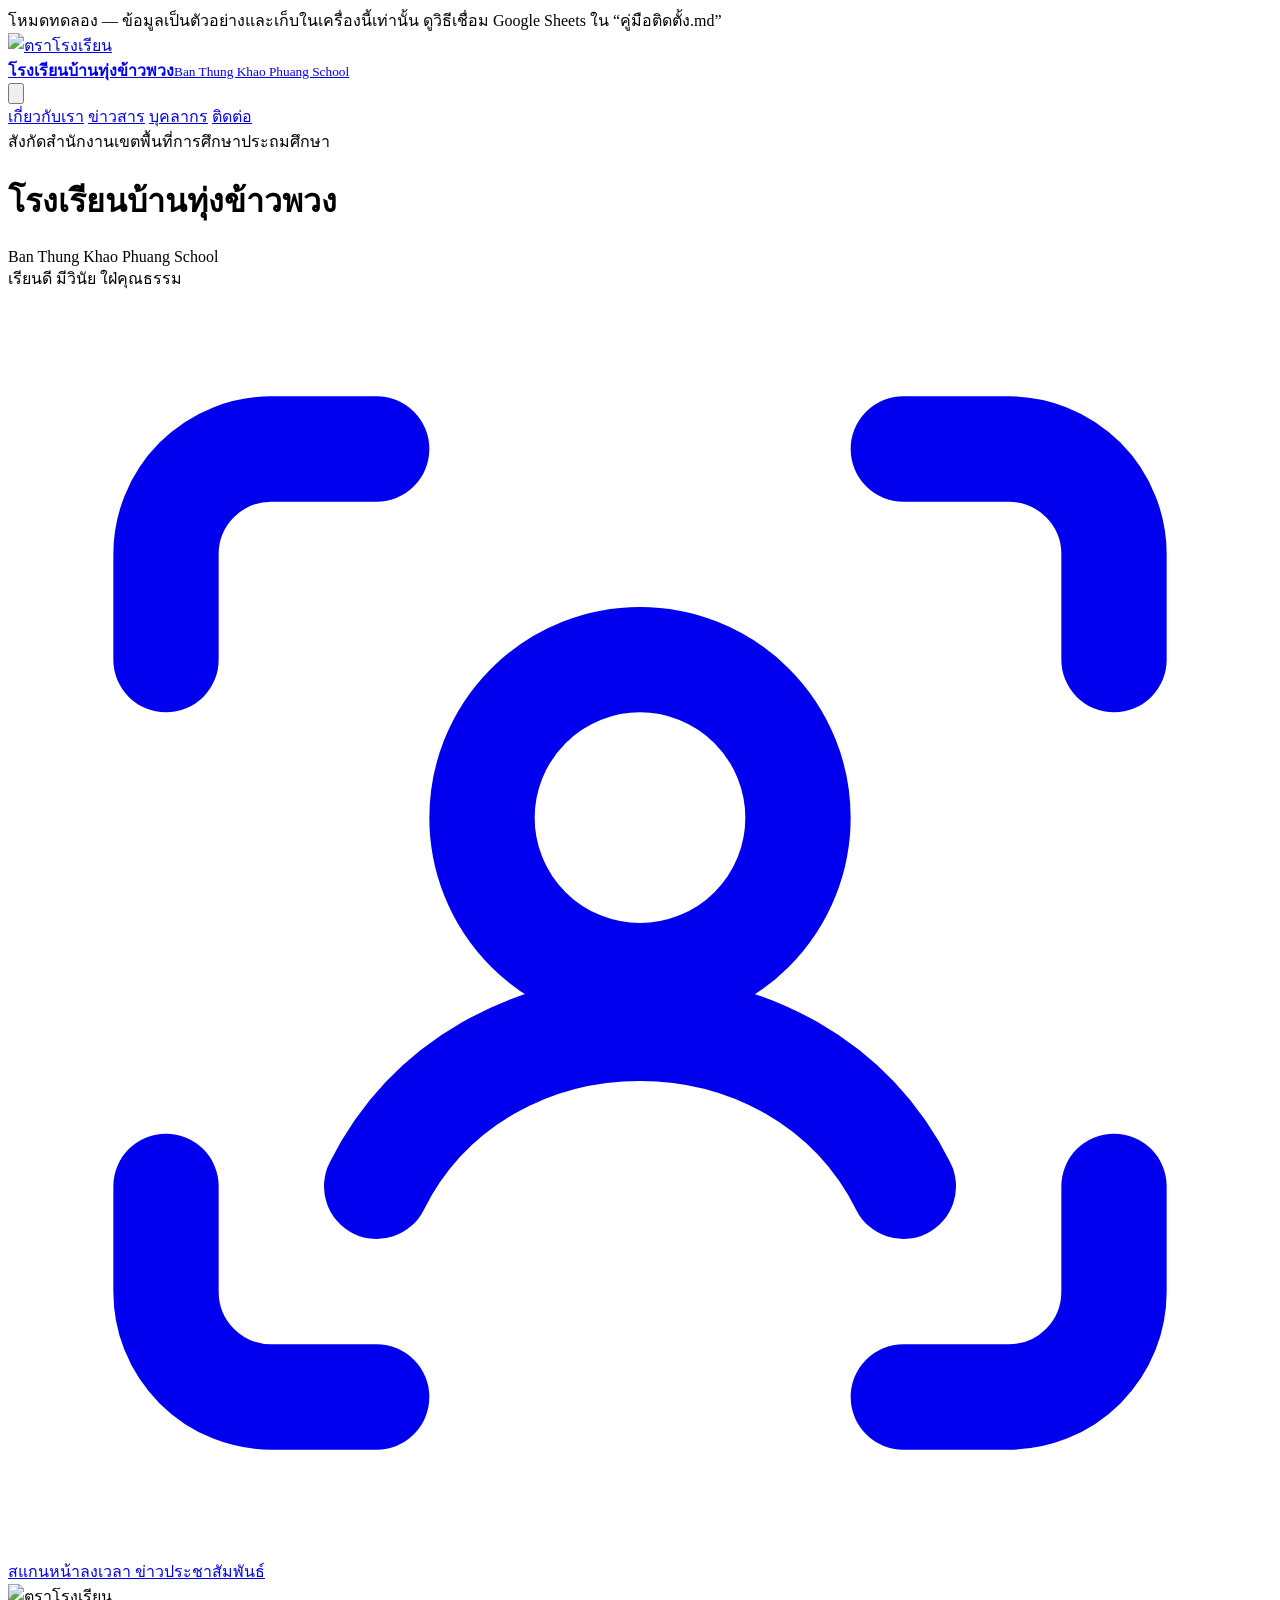
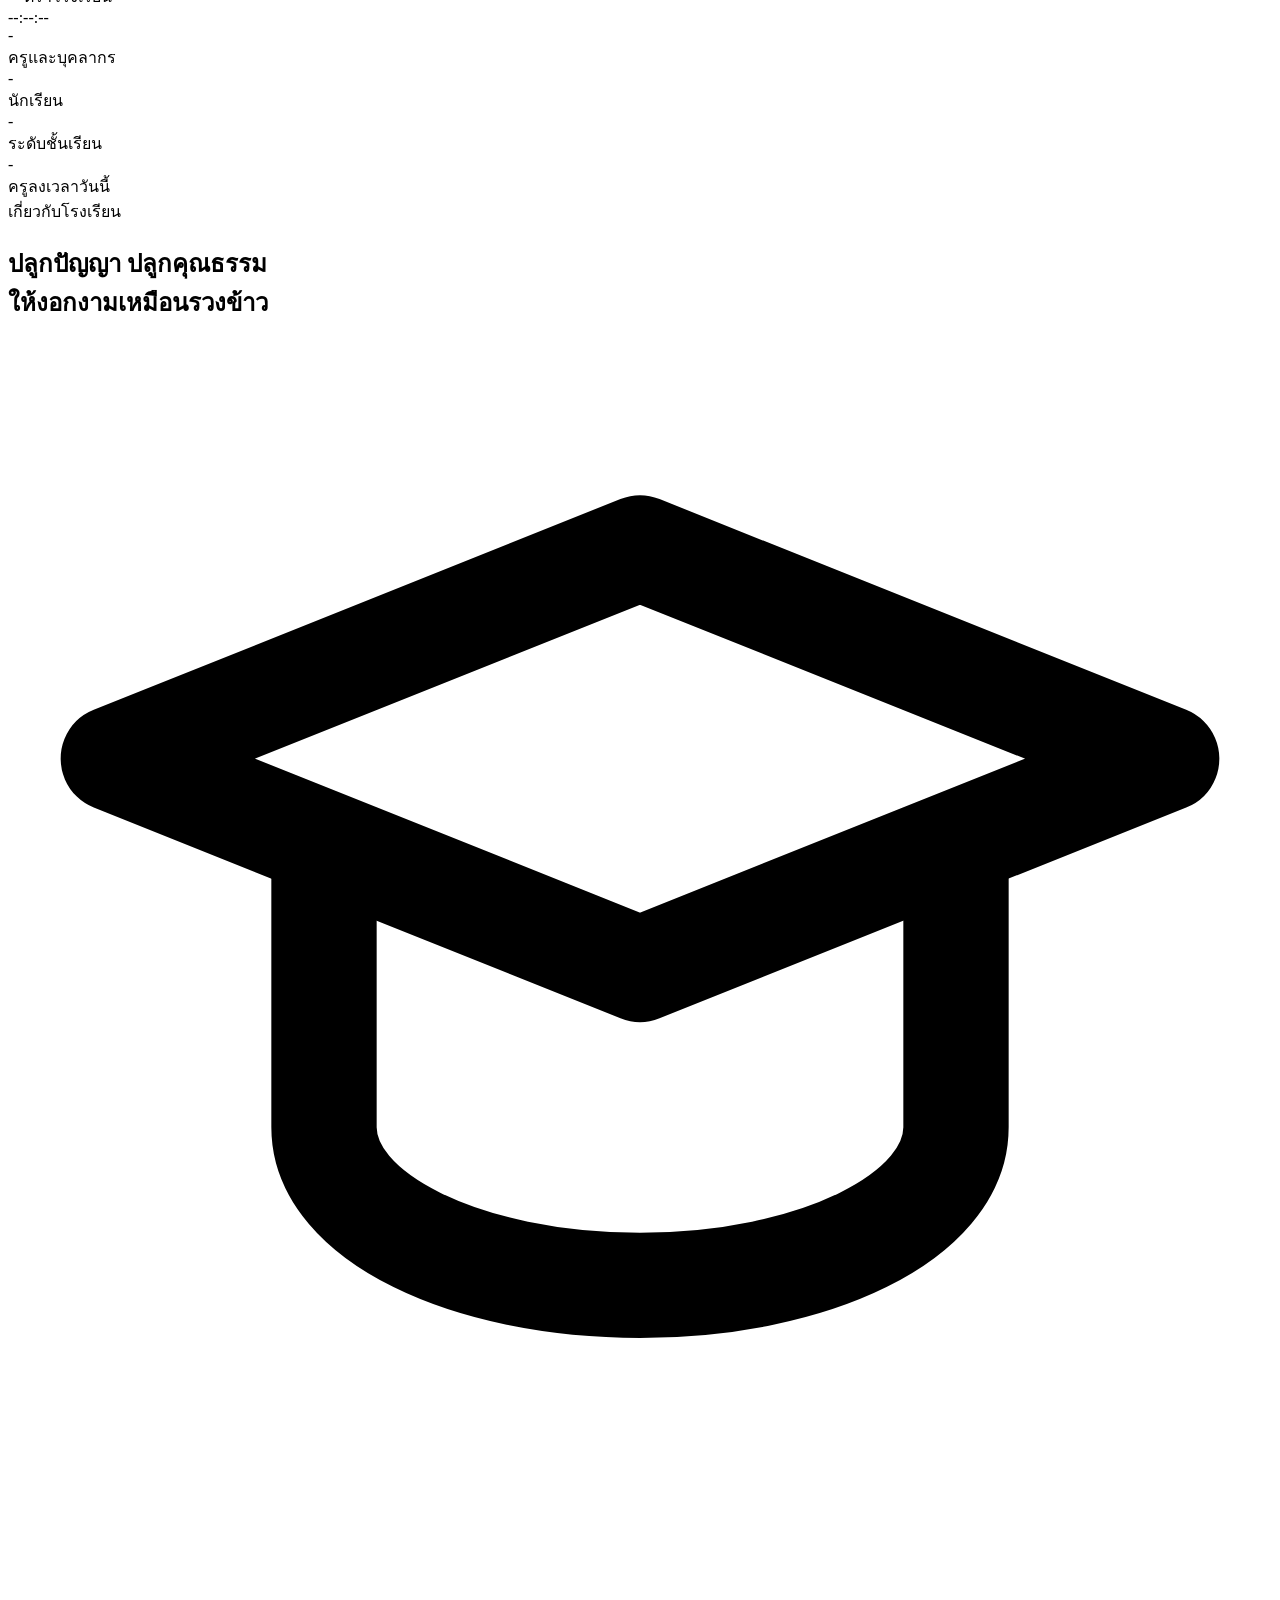
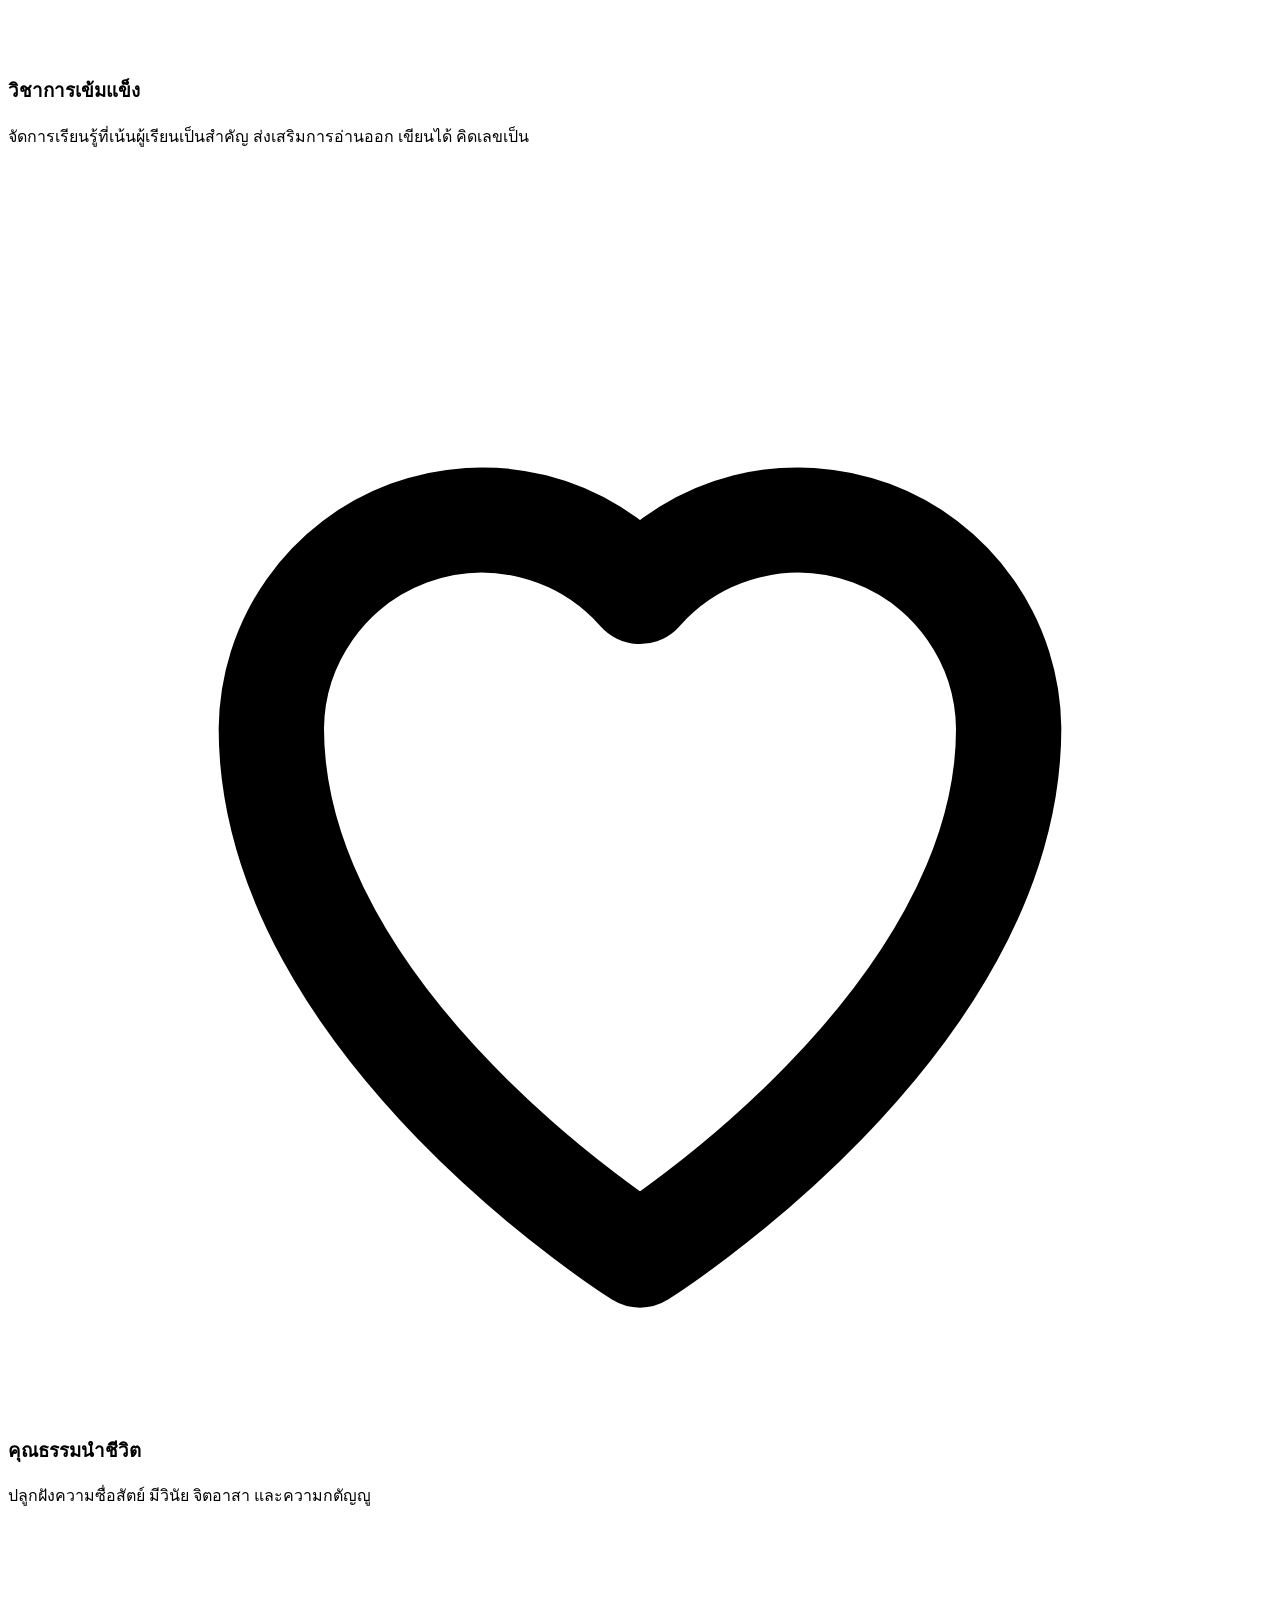
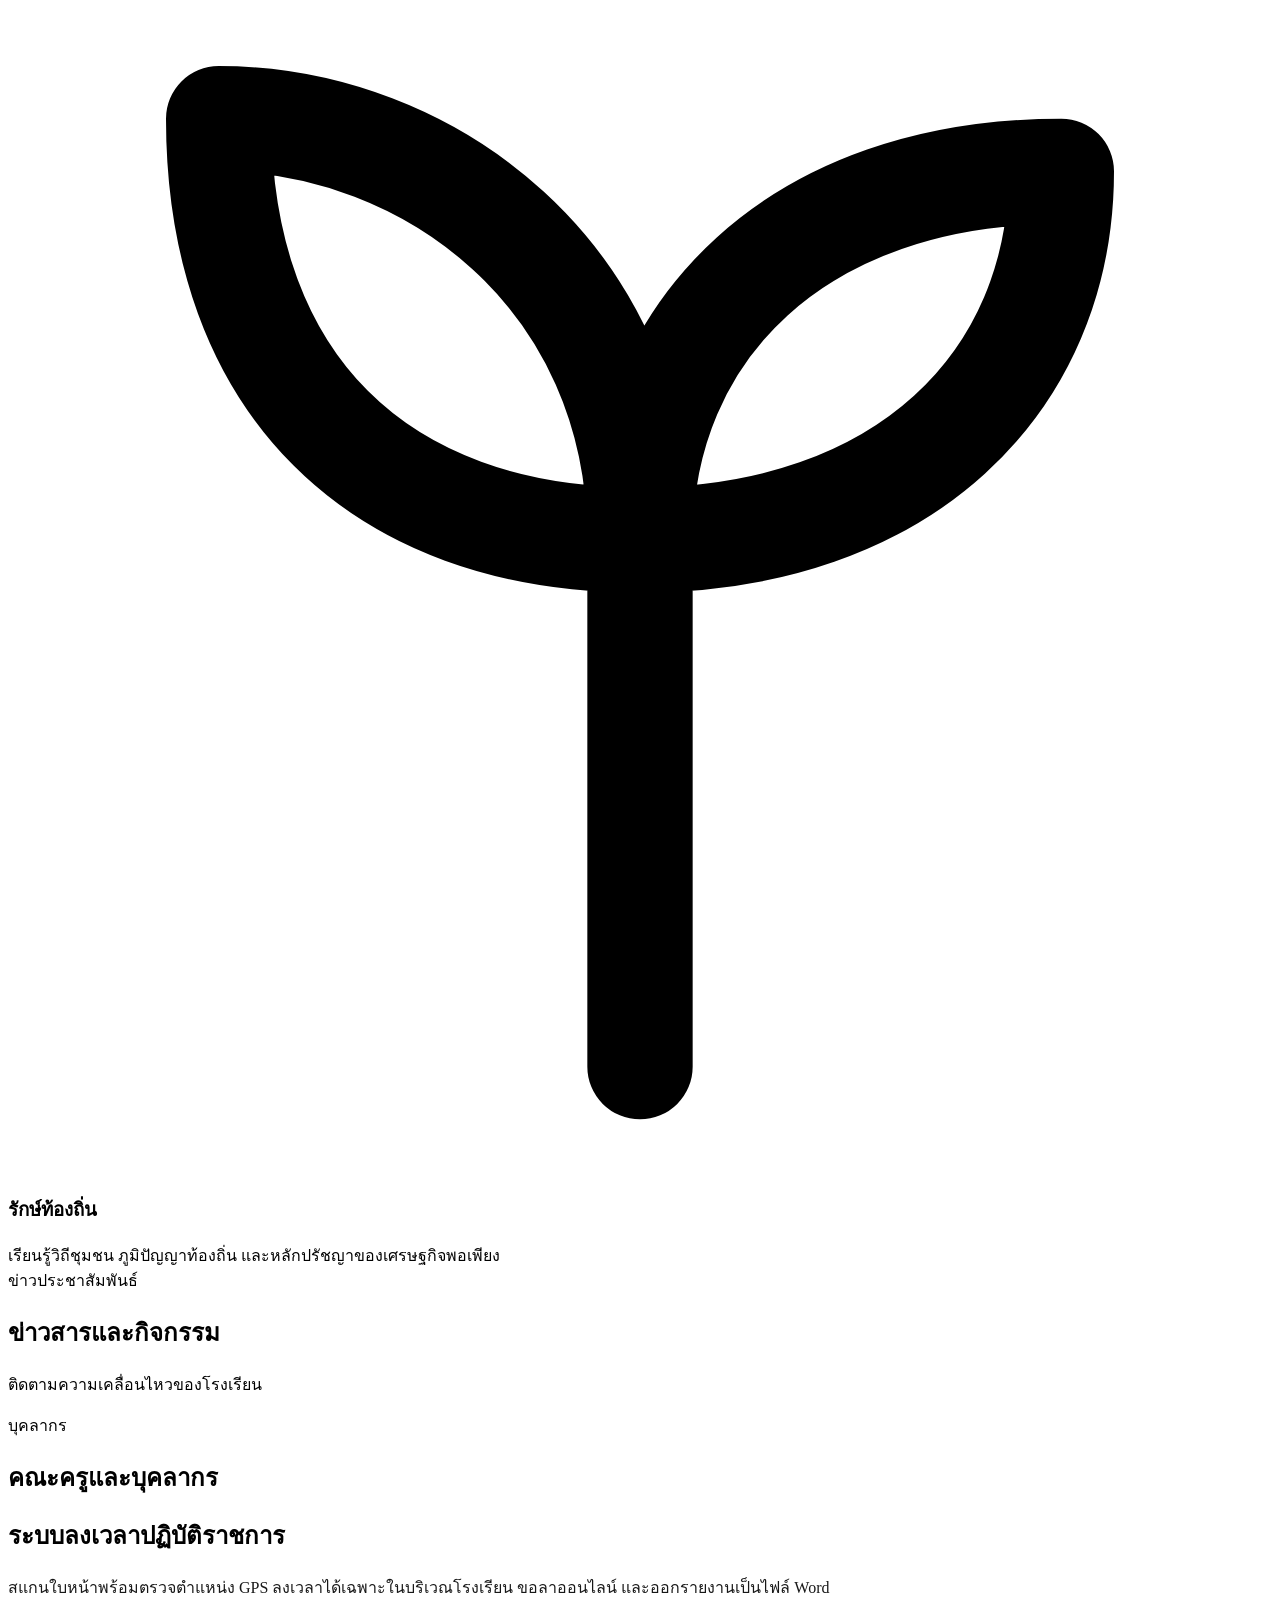
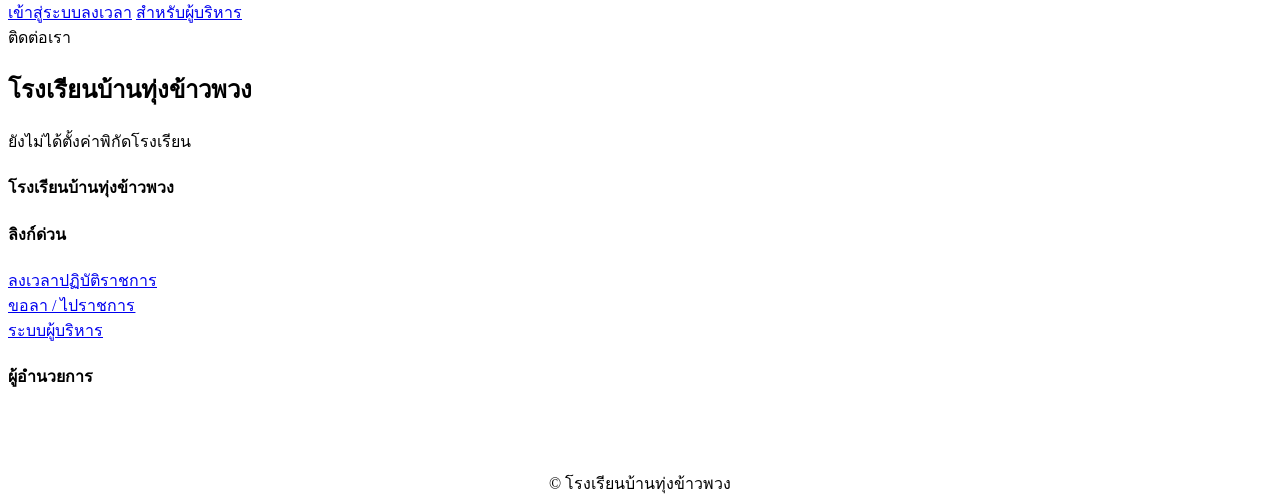
==== index.html @ 7a5e708c "เพิ่มหน้าเว็บโรงเรียน หน้าลงเวลา และหน้าผู้บริหาร" ====
<!doctype html>
<html lang="th">
<head>
<meta charset="utf-8">
<meta name="viewport" content="width=device-width, initial-scale=1">
<title>โรงเรียนบ้านทุ่งข้าวพวง</title>
<meta name="description" content="เว็บไซต์โรงเรียนบ้านทุ่งข้าวพวง ข่าวสาร กิจกรรม บุคลากร และระบบลงเวลาปฏิบัติราชการของครู">
<meta name="theme-color" content="#4c1f7e">
<link rel="preconnect" href="https://fonts.googleapis.com">
<link rel="preconnect" href="https://fonts.gstatic.com" crossorigin>
<link href="https://fonts.googleapis.com/css2?family=Prompt:wght@400;500;600;700&family=Sarabun:wght@400;600&display=swap" rel="stylesheet">
<link rel="stylesheet" href="assets/style.css">
<link rel="icon" id="favicon">
</head>
<body>
<div id="demoBar" class="demo-bar hidden">โหมดทดลอง — ข้อมูลเป็นตัวอย่างและเก็บในเครื่องนี้เท่านั้น ดูวิธีเชื่อม Google Sheets ใน “คู่มือติดตั้ง.md”</div>

<nav class="nav">
  <div class="container nav-in">
    <a class="brand" href="#top"><img id="navLogo" alt="ตราโรงเรียน"><div><b data-s="schoolName">โรงเรียนบ้านทุ่งข้าวพวง</b><small data-s="schoolNameEn">Ban Thung Khao Phuang School</small></div></a>
    <button class="nav-toggle" aria-label="เมนู" onclick="document.querySelector('.nav-links').classList.toggle('open')">
      <svg class="icon" viewBox="0 0 24 24" fill="none" stroke="currentColor" stroke-width="2" stroke-linecap="round"><path d="M4 7h16M4 12h16M4 17h16"/></svg>
    </button>
    <div class="nav-links" onclick="if(event.target.tagName==='A')this.classList.remove('open')">
      <a href="#about">เกี่ยวกับเรา</a>
      <a href="#news">ข่าวสาร</a>
      <a href="#staff">บุคลากร</a>
      <a href="#contact">ติดต่อ</a>
      <a class="btn btn-primary btn-sm" href="checkin.html" style="color:#fff">ลงเวลาครู</a>
    </div>
  </div>
</nav>

<header class="hero" id="top">
  <div class="hero-bg" id="heroBg"></div>
  <div class="container hero-in">
    <div>
      <div class="en" data-s="affiliation">สังกัดสำนักงานเขตพื้นที่การศึกษาประถมศึกษา</div>
      <h1>โรงเรียน<span id="heroName">บ้านทุ่งข้าวพวง</span></h1>
      <div class="en" data-s="schoolNameEn">Ban Thung Khao Phuang School</div>
      <div class="motto" data-s="motto">เรียนดี มีวินัย ใฝ่คุณธรรม</div>
      <div class="row" style="justify-content:inherit">
        <a class="btn btn-gold btn-lg" href="checkin.html">
          <svg class="icon" viewBox="0 0 24 24" fill="none" stroke="currentColor" stroke-width="2" stroke-linecap="round" stroke-linejoin="round"><path d="M3 7V5a2 2 0 0 1 2-2h2M17 3h2a2 2 0 0 1 2 2v2M21 17v2a2 2 0 0 1-2 2h-2M7 21H5a2 2 0 0 1-2-2v-2"/><circle cx="12" cy="10" r="3"/><path d="M7 17c1-2 3-3 5-3s4 1 5 3"/></svg>
          สแกนหน้าลงเวลา
        </a>
        <a class="btn btn-ghost btn-lg" href="#news">ข่าวประชาสัมพันธ์</a>
      </div>
    </div>
    <div class="hero-card">
      <div class="hero-logo"><img id="heroLogo" alt="ตราโรงเรียน"></div>
      <div class="clock"><div class="t" id="clock">--:--:--</div><div class="d" id="clockDate"></div></div>
    </div>
  </div>
</header>

<div class="container stats">
  <div class="grid g4">
    <div class="stat"><div class="n" id="stTeachers">-</div><div class="l">ครูและบุคลากร</div></div>
    <div class="stat"><div class="n" id="stStudents">-</div><div class="l">นักเรียน</div></div>
    <div class="stat"><div class="n" id="stClasses">-</div><div class="l">ระดับชั้นเรียน</div></div>
    <div class="stat"><div class="n" id="stToday">-</div><div class="l">ครูลงเวลาวันนี้</div></div>
  </div>
</div>

<section id="about">
  <div class="container grid g2" style="align-items:center;gap:48px">
    <div>
      <span class="eyebrow">เกี่ยวกับโรงเรียน</span>
      <h2>ปลูกปัญญา ปลูกคุณธรรม<br>ให้งอกงามเหมือนรวงข้าว</h2>
      <p class="muted" data-s="about"></p>
      <div class="card" style="background:linear-gradient(135deg,var(--purple-700),var(--purple-500));color:#fff;border:0;margin-top:20px">
        <h3 style="color:var(--gold-400)">วิสัยทัศน์</h3>
        <p style="margin:0" data-s="vision"></p>
      </div>
    </div>
    <div class="grid" style="gap:16px">
      <div class="card feature"><div class="ic"><svg class="icon" viewBox="0 0 24 24" fill="none" stroke="currentColor" stroke-width="2" stroke-linecap="round" stroke-linejoin="round"><path d="M2 7l10-4 10 4-10 4z"/><path d="M6 9v5c0 1.7 2.7 3 6 3s6-1.3 6-3V9"/></svg></div><div><h3>วิชาการเข้มแข็ง</h3><p class="muted" style="margin:0">จัดการเรียนรู้ที่เน้นผู้เรียนเป็นสำคัญ ส่งเสริมการอ่านออก เขียนได้ คิดเลขเป็น</p></div></div>
      <div class="card feature"><div class="ic"><svg class="icon" viewBox="0 0 24 24" fill="none" stroke="currentColor" stroke-width="2" stroke-linecap="round" stroke-linejoin="round"><path d="M12 21s-7-4.4-7-10a4 4 0 0 1 7-2.6A4 4 0 0 1 19 11c0 5.6-7 10-7 10z"/></svg></div><div><h3>คุณธรรมนำชีวิต</h3><p class="muted" style="margin:0">ปลูกฝังความซื่อสัตย์ มีวินัย จิตอาสา และความกตัญญู</p></div></div>
      <div class="card feature"><div class="ic"><svg class="icon" viewBox="0 0 24 24" fill="none" stroke="currentColor" stroke-width="2" stroke-linecap="round" stroke-linejoin="round"><path d="M12 22V12M12 12C12 7 8 4 4 4c0 5 3 8 8 8zM12 12c0-4 3-7 8-7 0 4-3 7-8 7z"/></svg></div><div><h3>รักษ์ท้องถิ่น</h3><p class="muted" style="margin:0">เรียนรู้วิถีชุมชน ภูมิปัญญาท้องถิ่น และหลักปรัชญาของเศรษฐกิจพอเพียง</p></div></div>
    </div>
  </div>
</section>

<section id="news" style="background:#fff;border-radius:var(--r-lg)">
  <div class="container">
    <div class="sec-head"><span class="eyebrow">ข่าวประชาสัมพันธ์</span><h2>ข่าวสารและกิจกรรม</h2><p class="muted">ติดตามความเคลื่อนไหวของโรงเรียน</p></div>
    <div class="grid g3" id="newsList"><div class="empty"><span class="spinner"></span></div></div>
  </div>
</section>

<section id="staff">
  <div class="container">
    <div class="sec-head"><span class="eyebrow">บุคลากร</span><h2>คณะครูและบุคลากร</h2></div>
    <div class="grid g4" id="staffList"><div class="empty"><span class="spinner"></span></div></div>
  </div>
</section>

<section>
  <div class="container">
    <div class="cta">
      <div style="flex:1;min-width:240px">
        <h2>ระบบลงเวลาปฏิบัติราชการ</h2>
        <p style="margin:0;opacity:.9">สแกนใบหน้าพร้อมตรวจตำแหน่ง GPS ลงเวลาได้เฉพาะในบริเวณโรงเรียน ขอลาออนไลน์ และออกรายงานเป็นไฟล์ Word</p>
      </div>
      <a class="btn btn-gold btn-lg" href="checkin.html">เข้าสู่ระบบลงเวลา</a>
      <a class="btn btn-ghost btn-lg" href="admin.html">สำหรับผู้บริหาร</a>
    </div>
  </div>
</section>

<section id="contact">
  <div class="container grid g2" style="gap:32px">
    <div>
      <span class="eyebrow">ติดต่อเรา</span>
      <h2 data-s="schoolName">โรงเรียนบ้านทุ่งข้าวพวง</h2>
      <p class="muted" data-s="address"></p>
      <div class="grid" style="gap:10px;margin-top:16px" id="contactList"></div>
    </div>
    <div id="mapBox"><div class="card empty">ยังไม่ได้ตั้งค่าพิกัดโรงเรียน</div></div>
  </div>
</section>

<footer>
  <div class="container grid g3">
    <div><h4 data-s="schoolName">โรงเรียนบ้านทุ่งข้าวพวง</h4><p class="small" data-s="address"></p></div>
    <div><h4>ลิงก์ด่วน</h4><p class="small"><a href="checkin.html">ลงเวลาปฏิบัติราชการ</a><br><a href="checkin.html#leave">ขอลา / ไปราชการ</a><br><a href="admin.html">ระบบผู้บริหาร</a></p></div>
    <div><h4>ผู้อำนวยการ</h4><p class="small"><span data-s="directorName"></span><br><span data-s="directorTitle"></span></p></div>
  </div>
  <div class="container small" style="border-top:1px solid rgba(255,255,255,.12);margin-top:24px;padding-top:18px;text-align:center">© <span id="year"></span> <span data-s="schoolName">โรงเรียนบ้านทุ่งข้าวพวง</span></div>
</footer>

<div id="newsModal" class="modal-bg hidden" onclick="if(event.target===this)this.classList.add('hidden')"><div class="modal" id="newsModalBody"></div></div>

<script src="assets/config.js"></script>
<script src="assets/core.js"></script>
<script src="assets/api.js"></script>
<script>
(function () {
  if (U.DEMO) document.getElementById('demoBar').classList.remove('hidden');
  document.getElementById('year').textContent = new Date().getFullYear() + 543;

  function tick() {
    var n = new Date();
    document.getElementById('clock').textContent = n.toLocaleTimeString('th-TH', { hour12: false });
    document.getElementById('clockDate').textContent = n.toLocaleDateString('th-TH', { weekday: 'long', day: 'numeric', month: 'long', year: 'numeric' });
  }
  tick(); setInterval(tick, 1000);

  var NEWS = [];
  API.call('getPublic').then(function (d) {
    var s = d.settings, logo = s.logoUrl || U.defaultLogo;
    document.querySelectorAll('[data-s]').forEach(function (el) { var v = s[el.dataset.s]; if (v) el.textContent = v; });
    document.getElementById('heroName').textContent = s.schoolName.replace(/^โรงเรียน/, '');
    ['navLogo', 'heroLogo'].forEach(function (id) { document.getElementById(id).src = logo; });
    document.getElementById('favicon').href = logo;
    if (s.heroImage) document.getElementById('heroBg').style.backgroundImage = 'url("' + s.heroImage + '")';
    document.getElementById('stTeachers').textContent = d.staff.length;
    document.getElementById('stStudents').textContent = s.studentsCount || '-';
    document.getElementById('stClasses').textContent = s.classesCount || '-';

    NEWS = d.news;
    document.getElementById('newsList').innerHTML = d.news.length ? d.news.slice(0, 9).map(function (n, i) {
      return '<article class="card news-card" data-i="' + i + '"><div class="news-img">' +
        (n.image ? '<img loading="lazy" src="' + U.esc(n.image) + '" alt="">' : '<svg width="56" height="56" viewBox="0 0 24 24" fill="none" stroke="currentColor" stroke-width="1.5"><path d="M4 4h12v16H6a2 2 0 0 1-2-2zM16 8h4v10a2 2 0 0 1-2 2M8 8h4M8 12h4M8 16h4"/></svg>') +
        '</div><div class="news-body"><span class="badge">' + (String(n.pinned) === 'true' ? 'ปักหมุด · ' : '') + U.thaiDate(n.date, true) + '</span><h3>' + U.esc(n.title) + '</h3><p>' + U.esc(n.body) + '</p></div></article>';
    }).join('') : '<div class="empty card">ยังไม่มีข่าวประชาสัมพันธ์</div>';

    document.getElementById('staffList').innerHTML = d.staff.length ? d.staff.map(function (t) {
      var av = t.photo ? '<img class="avatar" src="' + U.esc(t.photo) + '" alt="">' : '<div class="avatar">' + U.esc(t.name.replace(/^(นาย|นางสาว|นาง|ว่าที่.*?\s)/, '').charAt(0)) + '</div>';
      return '<div class="card staff">' + av + '<b>' + U.esc(t.name) + '</b><span class="muted small">' + U.esc(t.position) + '</span></div>';
    }).join('') : '<div class="empty card">ยังไม่มีข้อมูลบุคลากร</div>';

    var contacts = [];
    if (s.phone) contacts.push(['โทรศัพท์', '<a href="tel:' + U.esc(s.phone) + '">' + U.esc(s.phone) + '</a>']);
    if (s.email) contacts.push(['อีเมล', '<a href="mailto:' + U.esc(s.email) + '">' + U.esc(s.email) + '</a>']);
    if (s.facebook) contacts.push(['Facebook', '<a target="_blank" rel="noopener" href="' + U.esc(s.facebook) + '">เพจโรงเรียน</a>']);
    document.getElementById('contactList').innerHTML = contacts.map(function (c) { return '<div class="card" style="padding:14px 18px"><span class="muted small">' + c[0] + '</span><br>' + c[1] + '</div>'; }).join('');
    if (s.lat && s.lng) document.getElementById('mapBox').innerHTML = '<iframe class="map" loading="lazy" title="แผนที่โรงเรียน" src="https://maps.google.com/maps?q=' + encodeURIComponent(s.lat + ',' + s.lng) + '&z=16&output=embed"></iframe>';
  }).catch(function (e) { U.toast(e.message, 'bad'); });

  API.call('todayBoard').then(function (b) { document.getElementById('stToday').textContent = b.rows.filter(function (r) { return r.timeIn; }).length + '/' + b.total; }).catch(function () {});

  document.getElementById('newsList').addEventListener('click', function (e) {
    var card = e.target.closest('.news-card'); if (!card) return;
    var n = NEWS[card.dataset.i];
    document.getElementById('newsModalBody').innerHTML = (n.image ? '<img src="' + U.esc(n.image) + '" style="border-radius:16px;margin-bottom:16px" alt="">' : '') +
      '<span class="badge">' + U.thaiDate(n.date) + '</span><h2 style="margin-top:10px">' + U.esc(n.title) + '</h2><p style="white-space:pre-line">' + U.esc(n.body) + '</p>' +
      '<button class="btn" onclick="document.getElementById(\'newsModal\').classList.add(\'hidden\')">ปิด</button>';
    document.getElementById('newsModal').classList.remove('hidden');
  });
})();
</script>
</body>
</html>
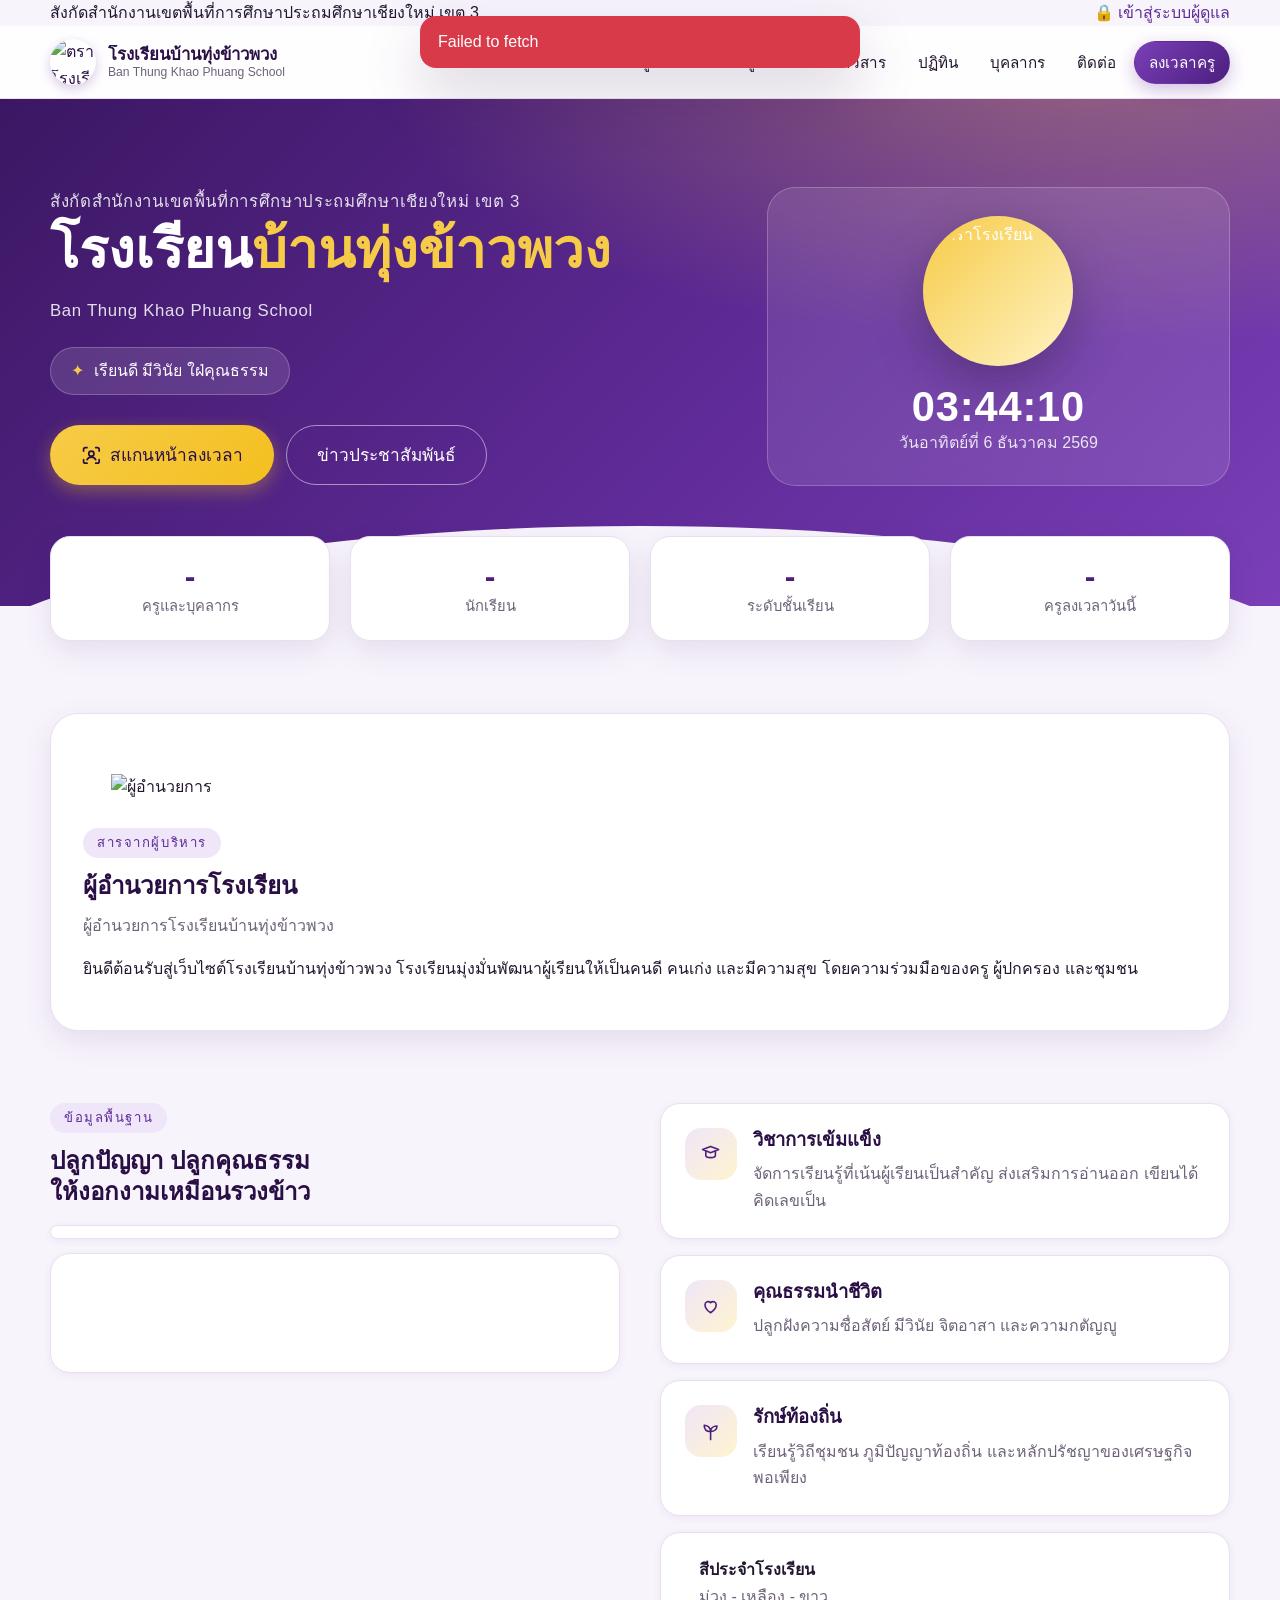
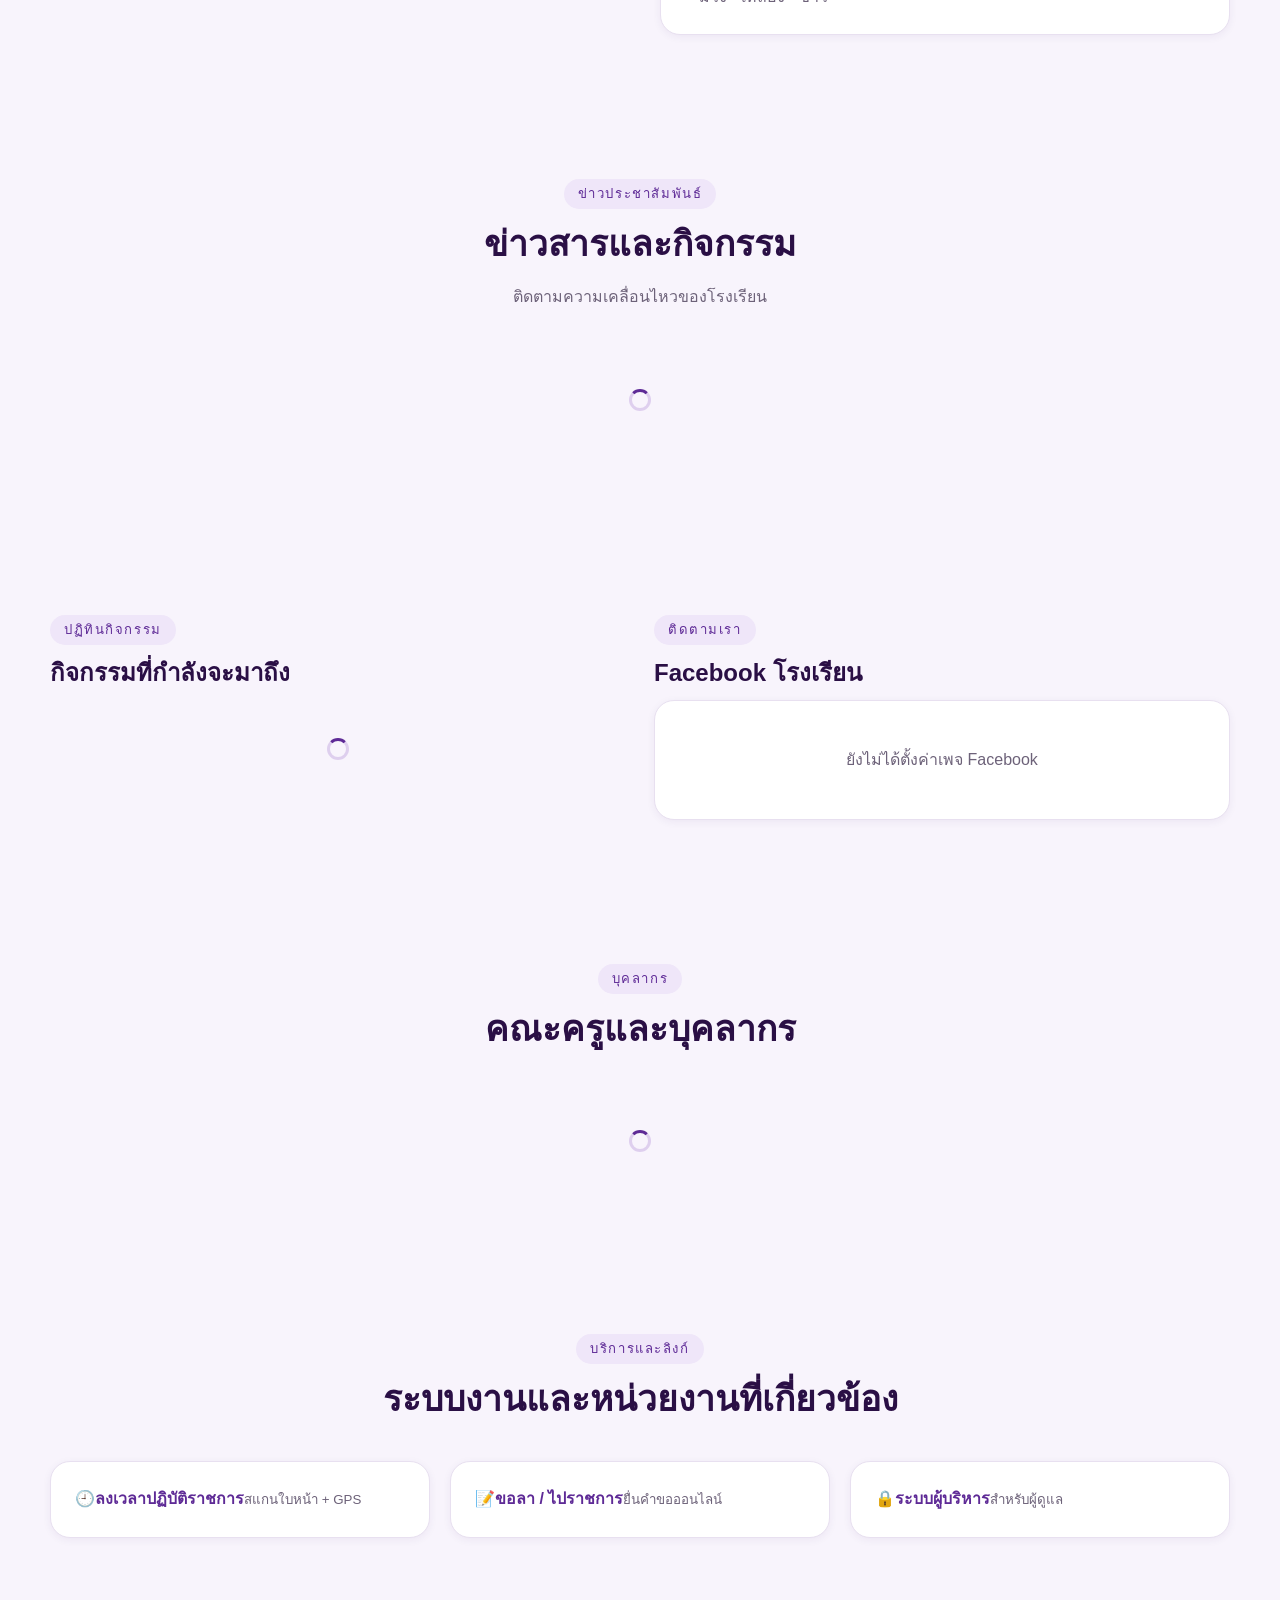
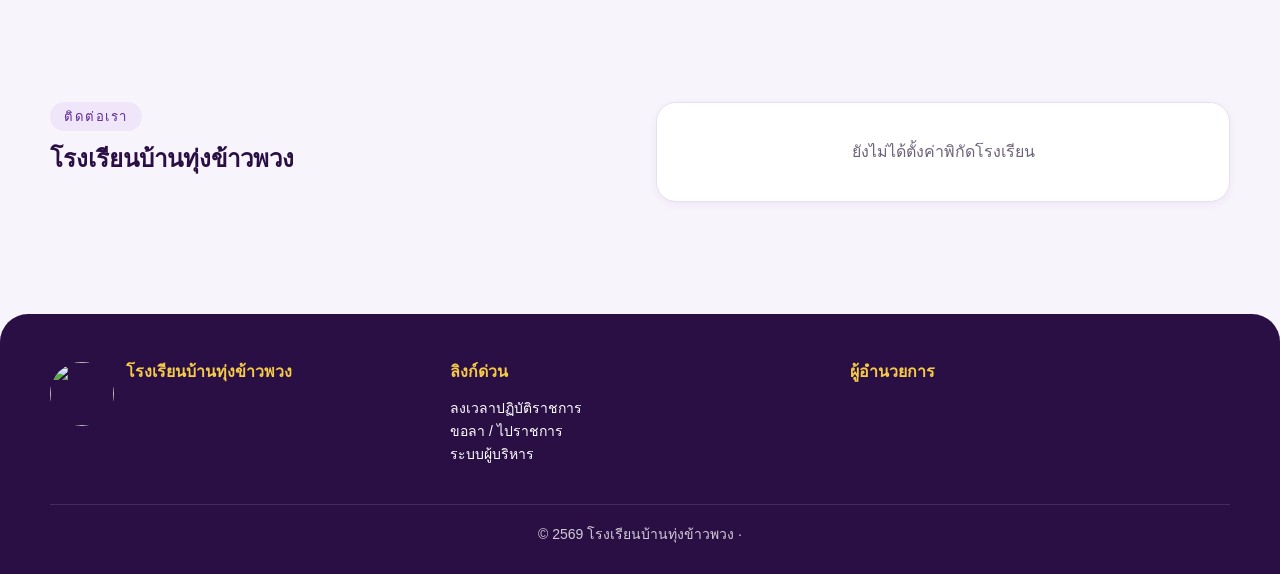
==== commit 62e316c0: "ปรับหน้าเว็บแบบเว็บโรงเรียน เพิ่มผู้บริหาร ปฏิทิน ลิงก์ และหน้าแก้ไขเนื้อหา" ====
--- a/index.html
+++ b/index.html
@@ -4,42 +4,60 @@
 <meta charset="utf-8">
 <meta name="viewport" content="width=device-width, initial-scale=1">
 <title>โรงเรียนบ้านทุ่งข้าวพวง</title>
-<meta name="description" content="เว็บไซต์โรงเรียนบ้านทุ่งข้าวพวง ข่าวสาร กิจกรรม บุคลากร และระบบลงเวลาปฏิบัติราชการของครู">
+<meta name="description" content="เว็บไซต์โรงเรียนบ้านทุ่งข้าวพวง อำเภอเชียงดาว จังหวัดเชียงใหม่ สังกัด สพป.เชียงใหม่ เขต 3 ข่าวสาร กิจกรรม บุคลากร และระบบลงเวลาปฏิบัติราชการ">
 <meta name="theme-color" content="#4c1f7e">
+<meta property="og:title" content="โรงเรียนบ้านทุ่งข้าวพวง">
+<meta property="og:image" content="assets/logo.png">
 <link rel="preconnect" href="https://fonts.googleapis.com">
 <link rel="preconnect" href="https://fonts.gstatic.com" crossorigin>
 <link href="https://fonts.googleapis.com/css2?family=Prompt:wght@400;500;600;700&family=Sarabun:wght@400;600&display=swap" rel="stylesheet">
 <link rel="stylesheet" href="assets/style.css">
-<link rel="icon" id="favicon">
+<link rel="icon" id="favicon" href="assets/logo-192.png">
+<link rel="apple-touch-icon" href="assets/logo-192.png">
 </head>
 <body>
-<div id="demoBar" class="demo-bar hidden">โหมดทดลอง — ข้อมูลเป็นตัวอย่างและเก็บในเครื่องนี้เท่านั้น ดูวิธีเชื่อม Google Sheets ใน “คู่มือติดตั้ง.md”</div>
+<div id="demoBar" class="demo-bar hidden">โหมดทดลอง — ข้อมูลเป็นตัวอย่างและเก็บในเครื่องนี้เท่านั้น</div>
+
+<div class="topbar">
+  <div class="container row">
+    <span data-s="affiliation">สังกัดสำนักงานเขตพื้นที่การศึกษาประถมศึกษาเชียงใหม่ เขต 3</span>
+    <span class="spacer"></span>
+    <span id="topPhone" class="hidden"></span>
+    <a id="topFb" class="hidden" target="_blank" rel="noopener">Facebook</a>
+    <a href="admin.html">🔒 เข้าสู่ระบบผู้ดูแล</a>
+  </div>
+</div>
 
 <nav class="nav">
   <div class="container nav-in">
-    <a class="brand" href="#top"><img id="navLogo" alt="ตราโรงเรียน"><div><b data-s="schoolName">โรงเรียนบ้านทุ่งข้าวพวง</b><small data-s="schoolNameEn">Ban Thung Khao Phuang School</small></div></a>
+    <a class="brand" href="#top"><img id="navLogo" src="assets/logo-192.png" alt="ตราโรงเรียน"><div><b data-s="schoolName">โรงเรียนบ้านทุ่งข้าวพวง</b><small data-s="schoolNameEn">Ban Thung Khao Phuang School</small></div></a>
     <button class="nav-toggle" aria-label="เมนู" onclick="document.querySelector('.nav-links').classList.toggle('open')">
       <svg class="icon" viewBox="0 0 24 24" fill="none" stroke="currentColor" stroke-width="2" stroke-linecap="round"><path d="M4 7h16M4 12h16M4 17h16"/></svg>
     </button>
     <div class="nav-links" onclick="if(event.target.tagName==='A')this.classList.remove('open')">
-      <a href="#about">เกี่ยวกับเรา</a>
+      <a href="#about">ข้อมูลโรงเรียน</a>
+      <a href="#director">ผู้บริหาร</a>
       <a href="#news">ข่าวสาร</a>
+      <a href="#calendar">ปฏิทิน</a>
       <a href="#staff">บุคลากร</a>
+      <a id="navOit" target="_blank" rel="noopener" class="hidden">ITA / OIT</a>
       <a href="#contact">ติดต่อ</a>
       <a class="btn btn-primary btn-sm" href="checkin.html" style="color:#fff">ลงเวลาครู</a>
     </div>
   </div>
 </nav>
+
+<div class="ticker hidden" id="ticker"><div class="container row" style="flex-wrap:nowrap"><b>📢 ประกาศ</b><div class="ticker-track"><span id="tickerText"></span></div></div></div>
 
 <header class="hero" id="top">
   <div class="hero-bg" id="heroBg"></div>
   <div class="container hero-in">
     <div>
-      <div class="en" data-s="affiliation">สังกัดสำนักงานเขตพื้นที่การศึกษาประถมศึกษา</div>
+      <div class="en" data-s="affiliation">สังกัดสำนักงานเขตพื้นที่การศึกษาประถมศึกษาเชียงใหม่ เขต 3</div>
       <h1>โรงเรียน<span id="heroName">บ้านทุ่งข้าวพวง</span></h1>
       <div class="en" data-s="schoolNameEn">Ban Thung Khao Phuang School</div>
       <div class="motto" data-s="motto">เรียนดี มีวินัย ใฝ่คุณธรรม</div>
-      <div class="row" style="justify-content:inherit">
+      <div class="row">
         <a class="btn btn-gold btn-lg" href="checkin.html">
           <svg class="icon" viewBox="0 0 24 24" fill="none" stroke="currentColor" stroke-width="2" stroke-linecap="round" stroke-linejoin="round"><path d="M3 7V5a2 2 0 0 1 2-2h2M17 3h2a2 2 0 0 1 2 2v2M21 17v2a2 2 0 0 1-2 2h-2M7 21H5a2 2 0 0 1-2-2v-2"/><circle cx="12" cy="10" r="3"/><path d="M7 17c1-2 3-3 5-3s4 1 5 3"/></svg>
           สแกนหน้าลงเวลา
@@ -48,7 +66,7 @@
       </div>
     </div>
     <div class="hero-card">
-      <div class="hero-logo"><img id="heroLogo" alt="ตราโรงเรียน"></div>
+      <div class="hero-logo"><img id="heroLogo" src="assets/logo.png" alt="ตราโรงเรียน"></div>
       <div class="clock"><div class="t" id="clock">--:--:--</div><div class="d" id="clockDate"></div></div>
     </div>
   </div>
@@ -63,53 +81,90 @@
   </div>
 </div>
 
-<section id="about">
-  <div class="container grid g2" style="align-items:center;gap:48px">
-    <div>
-      <span class="eyebrow">เกี่ยวกับโรงเรียน</span>
+<!-- ผู้บริหาร -->
+<section id="director">
+  <div class="container">
+    <div class="director card card-lg">
+      <div class="director-photo"><img id="dirPhoto" src="assets/logo.png" alt="ผู้อำนวยการ" style="object-fit:contain;padding:28px"></div>
+      <div>
+        <span class="eyebrow">สารจากผู้บริหาร</span>
+        <h2 id="dirName">ผู้อำนวยการโรงเรียน</h2>
+        <div class="muted" data-s="directorTitle">ผู้อำนวยการโรงเรียนบ้านทุ่งข้าวพวง</div>
+        <p class="quote" id="dirMsg">ยินดีต้อนรับสู่เว็บไซต์โรงเรียนบ้านทุ่งข้าวพวง โรงเรียนมุ่งมั่นพัฒนาผู้เรียนให้เป็นคนดี คนเก่ง และมีความสุข โดยความร่วมมือของครู ผู้ปกครอง และชุมชน</p>
+      </div>
+    </div>
+  </div>
+</section>
+
+<!-- ข้อมูลโรงเรียน -->
+<section id="about" style="padding-top:0">
+  <div class="container grid g2" style="align-items:start;gap:40px">
+    <div>
+      <span class="eyebrow">ข้อมูลพื้นฐาน</span>
       <h2>ปลูกปัญญา ปลูกคุณธรรม<br>ให้งอกงามเหมือนรวงข้าว</h2>
       <p class="muted" data-s="about"></p>
-      <div class="card" style="background:linear-gradient(135deg,var(--purple-700),var(--purple-500));color:#fff;border:0;margin-top:20px">
-        <h3 style="color:var(--gold-400)">วิสัยทัศน์</h3>
-        <p style="margin:0" data-s="vision"></p>
-      </div>
+      <div class="tabs" id="infoTabs" style="margin:18px 0 14px"></div>
+      <div class="card" id="infoBody" style="white-space:pre-line;min-height:120px"></div>
     </div>
     <div class="grid" style="gap:16px">
       <div class="card feature"><div class="ic"><svg class="icon" viewBox="0 0 24 24" fill="none" stroke="currentColor" stroke-width="2" stroke-linecap="round" stroke-linejoin="round"><path d="M2 7l10-4 10 4-10 4z"/><path d="M6 9v5c0 1.7 2.7 3 6 3s6-1.3 6-3V9"/></svg></div><div><h3>วิชาการเข้มแข็ง</h3><p class="muted" style="margin:0">จัดการเรียนรู้ที่เน้นผู้เรียนเป็นสำคัญ ส่งเสริมการอ่านออก เขียนได้ คิดเลขเป็น</p></div></div>
       <div class="card feature"><div class="ic"><svg class="icon" viewBox="0 0 24 24" fill="none" stroke="currentColor" stroke-width="2" stroke-linecap="round" stroke-linejoin="round"><path d="M12 21s-7-4.4-7-10a4 4 0 0 1 7-2.6A4 4 0 0 1 19 11c0 5.6-7 10-7 10z"/></svg></div><div><h3>คุณธรรมนำชีวิต</h3><p class="muted" style="margin:0">ปลูกฝังความซื่อสัตย์ มีวินัย จิตอาสา และความกตัญญู</p></div></div>
       <div class="card feature"><div class="ic"><svg class="icon" viewBox="0 0 24 24" fill="none" stroke="currentColor" stroke-width="2" stroke-linecap="round" stroke-linejoin="round"><path d="M12 22V12M12 12C12 7 8 4 4 4c0 5 3 8 8 8zM12 12c0-4 3-7 8-7 0 4-3 7-8 7z"/></svg></div><div><h3>รักษ์ท้องถิ่น</h3><p class="muted" style="margin:0">เรียนรู้วิถีชุมชน ภูมิปัญญาท้องถิ่น และหลักปรัชญาของเศรษฐกิจพอเพียง</p></div></div>
-    </div>
-  </div>
-</section>
-
-<section id="news" style="background:#fff;border-radius:var(--r-lg)">
+      <div class="card row" style="gap:14px"><span class="color-dots"><i style="background:#5e2a96"></i><i style="background:#f4bf1f"></i><i style="background:#fff"></i></span><div><b>สีประจำโรงเรียน</b><div class="muted" data-s="schoolColors">ม่วง - เหลือง - ขาว</div></div></div>
+    </div>
+  </div>
+</section>
+
+<!-- ข่าวสาร -->
+<section id="news" class="sec-white">
   <div class="container">
     <div class="sec-head"><span class="eyebrow">ข่าวประชาสัมพันธ์</span><h2>ข่าวสารและกิจกรรม</h2><p class="muted">ติดตามความเคลื่อนไหวของโรงเรียน</p></div>
+    <div class="chips" id="newsChips"></div>
     <div class="grid g3" id="newsList"><div class="empty"><span class="spinner"></span></div></div>
-  </div>
-</section>
-
-<section id="staff">
+    <div class="center" style="margin-top:22px"><button class="btn hidden" id="newsMore">ดูข่าวทั้งหมด</button></div>
+  </div>
+</section>
+
+<!-- ปฏิทิน + Facebook -->
+<section id="calendar">
+  <div class="container grid" style="grid-template-columns:repeat(auto-fit,minmax(300px,1fr));gap:28px;align-items:start">
+    <div>
+      <span class="eyebrow">ปฏิทินกิจกรรม</span>
+      <h2>กิจกรรมที่กำลังจะมาถึง</h2>
+      <div id="eventList" class="grid" style="gap:12px"><div class="empty"><span class="spinner"></span></div></div>
+    </div>
+    <div>
+      <span class="eyebrow">ติดตามเรา</span>
+      <h2>Facebook โรงเรียน</h2>
+      <div class="card" style="padding:10px;overflow:hidden" id="fbBox"><div class="empty">ยังไม่ได้ตั้งค่าเพจ Facebook</div></div>
+    </div>
+  </div>
+</section>
+
+<!-- บุคลากร -->
+<section id="staff" class="sec-white">
   <div class="container">
     <div class="sec-head"><span class="eyebrow">บุคลากร</span><h2>คณะครูและบุคลากร</h2></div>
     <div class="grid g4" id="staffList"><div class="empty"><span class="spinner"></span></div></div>
   </div>
 </section>
 
-<section>
+<!-- บริการ / ลิงก์ -->
+<section id="links">
   <div class="container">
-    <div class="cta">
-      <div style="flex:1;min-width:240px">
-        <h2>ระบบลงเวลาปฏิบัติราชการ</h2>
-        <p style="margin:0;opacity:.9">สแกนใบหน้าพร้อมตรวจตำแหน่ง GPS ลงเวลาได้เฉพาะในบริเวณโรงเรียน ขอลาออนไลน์ และออกรายงานเป็นไฟล์ Word</p>
-      </div>
-      <a class="btn btn-gold btn-lg" href="checkin.html">เข้าสู่ระบบลงเวลา</a>
-      <a class="btn btn-ghost btn-lg" href="admin.html">สำหรับผู้บริหาร</a>
-    </div>
-  </div>
-</section>
-
-<section id="contact">
+    <div class="sec-head"><span class="eyebrow">บริการและลิงก์</span><h2>ระบบงานและหน่วยงานที่เกี่ยวข้อง</h2></div>
+    <div class="grid g4" id="serviceCards">
+      <a class="card service" href="checkin.html"><span class="ic">🕘</span><b>ลงเวลาปฏิบัติราชการ</b><small class="muted">สแกนใบหน้า + GPS</small></a>
+      <a class="card service" href="checkin.html#leave"><span class="ic">📝</span><b>ขอลา / ไปราชการ</b><small class="muted">ยื่นคำขอออนไลน์</small></a>
+      <a class="card service hidden" id="oitCard" target="_blank" rel="noopener"><span class="ic">📂</span><b>ITA / OIT</b><small class="muted">การเปิดเผยข้อมูลสาธารณะ</small></a>
+      <a class="card service" href="admin.html"><span class="ic">🔒</span><b>ระบบผู้บริหาร</b><small class="muted">สำหรับผู้ดูแล</small></a>
+    </div>
+    <div class="grid g3" id="linkGroups" style="margin-top:20px"></div>
+  </div>
+</section>
+
+<!-- ติดต่อ -->
+<section id="contact" class="sec-white">
   <div class="container grid g2" style="gap:32px">
     <div>
       <span class="eyebrow">ติดต่อเรา</span>
@@ -123,11 +178,11 @@
 
 <footer>
   <div class="container grid g3">
-    <div><h4 data-s="schoolName">โรงเรียนบ้านทุ่งข้าวพวง</h4><p class="small" data-s="address"></p></div>
-    <div><h4>ลิงก์ด่วน</h4><p class="small"><a href="checkin.html">ลงเวลาปฏิบัติราชการ</a><br><a href="checkin.html#leave">ขอลา / ไปราชการ</a><br><a href="admin.html">ระบบผู้บริหาร</a></p></div>
+    <div class="row" style="align-items:flex-start;flex-wrap:nowrap"><img src="assets/logo-192.png" alt="" style="width:64px;height:64px;border-radius:50%"><div><h4 data-s="schoolName">โรงเรียนบ้านทุ่งข้าวพวง</h4><p class="small" data-s="address"></p></div></div>
+    <div><h4>ลิงก์ด่วน</h4><p class="small"><a href="checkin.html">ลงเวลาปฏิบัติราชการ</a><br><a href="checkin.html#leave">ขอลา / ไปราชการ</a><br><a href="admin.html">ระบบผู้บริหาร</a><br><a id="footOit" target="_blank" rel="noopener" class="hidden">ITA / OIT</a></p></div>
     <div><h4>ผู้อำนวยการ</h4><p class="small"><span data-s="directorName"></span><br><span data-s="directorTitle"></span></p></div>
   </div>
-  <div class="container small" style="border-top:1px solid rgba(255,255,255,.12);margin-top:24px;padding-top:18px;text-align:center">© <span id="year"></span> <span data-s="schoolName">โรงเรียนบ้านทุ่งข้าวพวง</span></div>
+  <div class="container small" style="border-top:1px solid rgba(255,255,255,.12);margin-top:24px;padding-top:18px;text-align:center">© <span id="year"></span> <span data-s="schoolName">โรงเรียนบ้านทุ่งข้าวพวง</span> · <span data-s="affiliation"></span></div>
 </footer>
 
 <div id="newsModal" class="modal-bg hidden" onclick="if(event.target===this)this.classList.add('hidden')"><div class="modal" id="newsModalBody"></div></div>
@@ -137,58 +192,119 @@
 <script src="assets/api.js"></script>
 <script>
 (function () {
-  if (U.DEMO) document.getElementById('demoBar').classList.remove('hidden');
-  document.getElementById('year').textContent = new Date().getFullYear() + 543;
+  var $ = function (id) { return document.getElementById(id); }, esc = U.esc;
+  if (U.DEMO) $('demoBar').classList.remove('hidden');
+  $('year').textContent = new Date().getFullYear() + 543;
 
   function tick() {
     var n = new Date();
-    document.getElementById('clock').textContent = n.toLocaleTimeString('th-TH', { hour12: false });
-    document.getElementById('clockDate').textContent = n.toLocaleDateString('th-TH', { weekday: 'long', day: 'numeric', month: 'long', year: 'numeric' });
+    $('clock').textContent = n.toLocaleTimeString('th-TH', { hour12: false });
+    $('clockDate').textContent = n.toLocaleDateString('th-TH', { weekday: 'long', day: 'numeric', month: 'long', year: 'numeric' });
   }
   tick(); setInterval(tick, 1000);
 
-  var NEWS = [];
+  var NEWS = [], CAT = 'ทั้งหมด', SHOW_ALL = false;
+  function renderNews() {
+    var list = NEWS.filter(function (n) { return CAT === 'ทั้งหมด' || (n.category || 'ข่าวประชาสัมพันธ์') === CAT; });
+    var shown = SHOW_ALL ? list : list.slice(0, 6);
+    $('newsMore').classList.toggle('hidden', SHOW_ALL || list.length <= 6);
+    $('newsList').innerHTML = shown.length ? shown.map(function (n) {
+      return '<article class="card news-card" data-id="' + esc(n.id) + '"><div class="news-img">' +
+        (n.image ? '<img loading="lazy" src="' + esc(n.image) + '" alt="">' : '<img src="assets/logo-192.png" alt="" style="width:96px;height:96px;object-fit:contain;opacity:.9">') +
+        '</div><div class="news-body"><div class="row" style="gap:6px"><span class="badge">' + esc(n.category || 'ข่าวประชาสัมพันธ์') + '</span><span class="small muted">' + (String(n.pinned) === 'true' ? '📌 ' : '') + U.thaiDate(n.date, true) + '</span></div><h3>' + esc(n.title) + '</h3><p>' + esc(n.body) + '</p></div></article>';
+    }).join('') : '<div class="empty card" style="grid-column:1/-1">ยังไม่มีข่าวในหมวดนี้</div>';
+  }
+  $('newsChips').onclick = function (e) {
+    if (!e.target.dataset.cat) return;
+    CAT = e.target.dataset.cat; SHOW_ALL = false;
+    this.querySelectorAll('button').forEach(function (b) { b.classList.toggle('active', b.dataset.cat === CAT); });
+    renderNews();
+  };
+  $('newsMore').onclick = function () { SHOW_ALL = true; renderNews(); };
+  $('newsList').addEventListener('click', function (e) {
+    var card = e.target.closest('.news-card'); if (!card) return;
+    var n = NEWS.filter(function (x) { return x.id === card.dataset.id; })[0];
+    $('newsModalBody').innerHTML = (n.image ? '<img src="' + esc(n.image) + '" style="border-radius:16px;margin-bottom:16px;width:100%" alt="">' : '') +
+      '<div class="row" style="gap:6px"><span class="badge">' + esc(n.category || 'ข่าวประชาสัมพันธ์') + '</span><span class="small muted">' + U.thaiDate(n.date) + '</span></div><h2 style="margin-top:10px">' + esc(n.title) + '</h2><p style="white-space:pre-line">' + esc(n.body) + '</p>' +
+      '<div class="row">' + (n.link ? '<a class="btn btn-primary" target="_blank" rel="noopener" href="' + esc(n.link) + '">ดูรายละเอียด / รูปภาพเพิ่มเติม</a>' : '') + '<button class="btn" onclick="document.getElementById(\'newsModal\').classList.add(\'hidden\')">ปิด</button></div>';
+    $('newsModal').classList.remove('hidden');
+  });
+
+  function eventDate(e) {
+    var p = e.date.split('-'), m = U.TH_MONTHS[+p[1] - 1];
+    return '<div class="ev-date"><b>' + (+p[2]) + '</b><small>' + m.slice(0, 3) + '.</small></div>';
+  }
+
   API.call('getPublic').then(function (d) {
-    var s = d.settings, logo = s.logoUrl || U.defaultLogo;
+    var s = d.settings, logo = s.logoUrl || 'assets/logo.png';
     document.querySelectorAll('[data-s]').forEach(function (el) { var v = s[el.dataset.s]; if (v) el.textContent = v; });
-    document.getElementById('heroName').textContent = s.schoolName.replace(/^โรงเรียน/, '');
-    ['navLogo', 'heroLogo'].forEach(function (id) { document.getElementById(id).src = logo; });
-    document.getElementById('favicon').href = logo;
-    if (s.heroImage) document.getElementById('heroBg').style.backgroundImage = 'url("' + s.heroImage + '")';
-    document.getElementById('stTeachers').textContent = d.staff.length;
-    document.getElementById('stStudents').textContent = s.studentsCount || '-';
-    document.getElementById('stClasses').textContent = s.classesCount || '-';
-
+    $('heroName').textContent = s.schoolName.replace(/^โรงเรียน/, '');
+    $('navLogo').src = $('heroLogo').src = logo;
+    if (s.heroImage) $('heroBg').style.backgroundImage = 'url("' + s.heroImage + '")';
+    $('stTeachers').textContent = d.staff.length;
+    $('stStudents').textContent = s.studentsCount || '-';
+    $('stClasses').textContent = s.classesCount || '-';
+
+    // ประกาศวิ่ง
+    if (s.announcement) { $('tickerText').textContent = s.announcement; $('ticker').classList.remove('hidden'); }
+    // แถบบน
+    if (s.phone) { $('topPhone').textContent = '☎ ' + s.phone; $('topPhone').classList.remove('hidden'); }
+    if (s.facebook) { $('topFb').href = s.facebook; $('topFb').classList.remove('hidden'); }
+    if (s.oitUrl) ['navOit', 'oitCard', 'footOit'].forEach(function (id) { $(id).href = s.oitUrl; $(id).classList.remove('hidden'); });
+
+    // ผู้บริหาร
+    if (s.directorName) $('dirName').textContent = s.directorName;
+    if (s.directorPhoto) { $('dirPhoto').src = s.directorPhoto; $('dirPhoto').removeAttribute('style'); }
+    if (s.directorMessage) $('dirMsg').textContent = s.directorMessage;
+
+    // ข้อมูลพื้นฐาน (แสดงเฉพาะหัวข้อที่มีข้อมูล)
+    var info = [['ประวัติ', s.history], ['วิสัยทัศน์', s.vision], ['พันธกิจ', s.mission], ['เป้าประสงค์', s.goals],
+      ['อัตลักษณ์', s.identity], ['เอกลักษณ์', s.uniqueness], ['ปรัชญา / คำขวัญ', s.motto]].filter(function (x) { return x[1]; });
+    $('infoTabs').innerHTML = info.map(function (x, i) { return '<button data-i="' + i + '" class="' + (i ? '' : 'active') + '">' + x[0] + '</button>'; }).join('');
+    function showInfo(i) { $('infoBody').textContent = info[i] ? info[i][1] : ''; $('infoTabs').querySelectorAll('button').forEach(function (b) { b.classList.toggle('active', +b.dataset.i === i); }); }
+    $('infoTabs').onclick = function (e) { if (e.target.dataset.i) showInfo(+e.target.dataset.i); };
+    showInfo(0);
+
+    // ข่าว
     NEWS = d.news;
-    document.getElementById('newsList').innerHTML = d.news.length ? d.news.slice(0, 9).map(function (n, i) {
-      return '<article class="card news-card" data-i="' + i + '"><div class="news-img">' +
-        (n.image ? '<img loading="lazy" src="' + U.esc(n.image) + '" alt="">' : '<svg width="56" height="56" viewBox="0 0 24 24" fill="none" stroke="currentColor" stroke-width="1.5"><path d="M4 4h12v16H6a2 2 0 0 1-2-2zM16 8h4v10a2 2 0 0 1-2 2M8 8h4M8 12h4M8 16h4"/></svg>') +
-        '</div><div class="news-body"><span class="badge">' + (String(n.pinned) === 'true' ? 'ปักหมุด · ' : '') + U.thaiDate(n.date, true) + '</span><h3>' + U.esc(n.title) + '</h3><p>' + U.esc(n.body) + '</p></div></article>';
-    }).join('') : '<div class="empty card">ยังไม่มีข่าวประชาสัมพันธ์</div>';
-
-    document.getElementById('staffList').innerHTML = d.staff.length ? d.staff.map(function (t) {
-      var av = t.photo ? '<img class="avatar" src="' + U.esc(t.photo) + '" alt="">' : '<div class="avatar">' + U.esc(t.name.replace(/^(นาย|นางสาว|นาง|ว่าที่.*?\s)/, '').charAt(0)) + '</div>';
-      return '<div class="card staff">' + av + '<b>' + U.esc(t.name) + '</b><span class="muted small">' + U.esc(t.position) + '</span></div>';
-    }).join('') : '<div class="empty card">ยังไม่มีข้อมูลบุคลากร</div>';
-
+    $('newsChips').innerHTML = ['ทั้งหมด'].concat(d.newsCategories || []).map(function (c, i) { return '<button data-cat="' + c + '" class="' + (i ? '' : 'active') + '">' + c + '</button>'; }).join('');
+    renderNews();
+
+    // ปฏิทิน
+    var today = U.todayStr();
+    var upcoming = (d.events || []).filter(function (e) { return (e.dateEnd || e.date) >= today; }).slice(0, 6);
+    $('eventList').innerHTML = upcoming.length ? upcoming.map(function (e) {
+      return '<div class="card event">' + eventDate(e) + '<div><b>' + esc(e.title) + '</b><div class="small muted">' + U.thaiDate(e.date) + (e.dateEnd ? ' – ' + U.thaiDate(e.dateEnd) : '') + (e.time ? ' · ' + esc(e.time) : '') + (e.place ? ' · ' + esc(e.place) : '') + '</div>' + (e.detail ? '<div class="small">' + esc(e.detail) + '</div>' : '') + '</div></div>';
+    }).join('') : '<div class="card empty">ยังไม่มีกิจกรรมที่กำลังจะมาถึง</div>';
+
+    // Facebook
+    if (s.facebook) $('fbBox').innerHTML = '<iframe title="Facebook โรงเรียน" src="https://www.facebook.com/plugins/page.php?href=' + encodeURIComponent(s.facebook) +
+      '&tabs=timeline&width=500&height=520&small_header=false&adapt_container_width=true&hide_cover=false&show_facepile=true" style="border:none;overflow:hidden;width:100%;height:520px;border-radius:14px" scrolling="no" frameborder="0" allow="encrypted-media" loading="lazy"></iframe>';
+
+    // บุคลากร
+    $('staffList').innerHTML = d.staff.length ? d.staff.map(function (t) {
+      var av = t.photo ? '<img class="avatar" src="' + esc(t.photo) + '" alt="">' : '<div class="avatar">' + esc(t.name.replace(/^(นาย|นางสาว|นาง|ว่าที่.*?\s)/, '').charAt(0)) + '</div>';
+      return '<div class="card staff">' + av + '<b>' + esc(t.name) + '</b><span class="muted small">' + esc(t.position) + '</span></div>';
+    }).join('') : '<div class="empty card" style="grid-column:1/-1">ยังไม่มีข้อมูลบุคลากร</div>';
+
+    // ลิงก์
+    var groups = {};
+    (d.links || []).forEach(function (l) { (groups[l.category] = groups[l.category] || []).push(l); });
+    $('linkGroups').innerHTML = Object.keys(groups).map(function (g) {
+      return '<div class="card"><h3>' + esc(g) + '</h3><ul class="link-list">' + groups[g].map(function (l) { return '<li><a target="_blank" rel="noopener" href="' + esc(l.url) + '">' + esc(l.title) + '</a></li>'; }).join('') + '</ul></div>';
+    }).join('');
+
+    // ติดต่อ
     var contacts = [];
-    if (s.phone) contacts.push(['โทรศัพท์', '<a href="tel:' + U.esc(s.phone) + '">' + U.esc(s.phone) + '</a>']);
-    if (s.email) contacts.push(['อีเมล', '<a href="mailto:' + U.esc(s.email) + '">' + U.esc(s.email) + '</a>']);
-    if (s.facebook) contacts.push(['Facebook', '<a target="_blank" rel="noopener" href="' + U.esc(s.facebook) + '">เพจโรงเรียน</a>']);
-    document.getElementById('contactList').innerHTML = contacts.map(function (c) { return '<div class="card" style="padding:14px 18px"><span class="muted small">' + c[0] + '</span><br>' + c[1] + '</div>'; }).join('');
-    if (s.lat && s.lng) document.getElementById('mapBox').innerHTML = '<iframe class="map" loading="lazy" title="แผนที่โรงเรียน" src="https://maps.google.com/maps?q=' + encodeURIComponent(s.lat + ',' + s.lng) + '&z=16&output=embed"></iframe>';
+    if (s.phone) contacts.push(['☎️', 'โทรศัพท์', '<a href="tel:' + esc(s.phone) + '">' + esc(s.phone) + '</a>']);
+    if (s.email) contacts.push(['✉️', 'อีเมล', '<a href="mailto:' + esc(s.email) + '">' + esc(s.email) + '</a>']);
+    if (s.facebook) contacts.push(['👍', 'Facebook', '<a target="_blank" rel="noopener" href="' + esc(s.facebook) + '">เพจโรงเรียนบ้านทุ่งข้าวพวง</a>']);
+    if (s.mapUrl) contacts.push(['📍', 'แผนที่', '<a target="_blank" rel="noopener" href="' + esc(s.mapUrl) + '">เปิดใน Google Maps</a>']);
+    $('contactList').innerHTML = contacts.map(function (c) { return '<div class="card row" style="padding:14px 18px;flex-wrap:nowrap"><span style="font-size:1.4rem">' + c[0] + '</span><div><span class="muted small">' + c[1] + '</span><br>' + c[2] + '</div></div>'; }).join('');
+    if (s.lat && s.lng) $('mapBox').innerHTML = '<iframe class="map" style="height:380px" loading="lazy" title="แผนที่โรงเรียน" src="https://maps.google.com/maps?q=' + encodeURIComponent(s.lat + ',' + s.lng) + '&z=15&output=embed"></iframe>';
   }).catch(function (e) { U.toast(e.message, 'bad'); });
 
-  API.call('todayBoard').then(function (b) { document.getElementById('stToday').textContent = b.rows.filter(function (r) { return r.timeIn; }).length + '/' + b.total; }).catch(function () {});
-
-  document.getElementById('newsList').addEventListener('click', function (e) {
-    var card = e.target.closest('.news-card'); if (!card) return;
-    var n = NEWS[card.dataset.i];
-    document.getElementById('newsModalBody').innerHTML = (n.image ? '<img src="' + U.esc(n.image) + '" style="border-radius:16px;margin-bottom:16px" alt="">' : '') +
-      '<span class="badge">' + U.thaiDate(n.date) + '</span><h2 style="margin-top:10px">' + U.esc(n.title) + '</h2><p style="white-space:pre-line">' + U.esc(n.body) + '</p>' +
-      '<button class="btn" onclick="document.getElementById(\'newsModal\').classList.add(\'hidden\')">ปิด</button>';
-    document.getElementById('newsModal').classList.remove('hidden');
-  });
+  API.call('todayBoard').then(function (b) { $('stToday').textContent = b.rows.filter(function (r) { return r.timeIn; }).length + '/' + b.total; }).catch(function () {});
 })();
 </script>
 </body>
--- a/assets/style.css
+++ b/assets/style.css
@@ -0,0 +1,246 @@
+/* ธีมโรงเรียนบ้านทุ่งข้าวพวง : ม่วง - เหลือง - ขาว */
+:root {
+  --purple-900: #2a0f45;
+  --purple-800: #3b1763;
+  --purple-700: #4c1f7e;
+  --purple-600: #5e2a96;
+  --purple-500: #7a3fb8;
+  --purple-200: #ddcdf0;
+  --purple-100: #efe6f9;
+  --purple-50: #f8f4fc;
+  --gold-500: #f4bf1f;
+  --gold-400: #f6cb47;
+  --gold-100: #fff4cf;
+  --ink: #22172e;
+  --muted: #6d6279;
+  --line: #e8e0f0;
+  --white: #fff;
+  --ok: #18a058;
+  --ok-bg: #e3f6ec;
+  --warn: #c98a00;
+  --warn-bg: #fff3d1;
+  --bad: #d93a4a;
+  --bad-bg: #fde7ea;
+  --info: #2f6fdb;
+  --info-bg: #e5eefc;
+  --r-sm: 12px;
+  --r: 20px;
+  --r-lg: 28px;
+  --shadow-sm: 0 2px 8px rgba(59, 23, 99, .06);
+  --shadow: 0 10px 30px rgba(59, 23, 99, .10);
+  --shadow-lg: 0 24px 60px rgba(42, 15, 69, .18);
+  --font-head: 'Prompt', 'Sarabun', sans-serif;
+  --font-body: 'Sarabun', 'Prompt', sans-serif;
+}
+
+* { box-sizing: border-box; }
+html { scroll-behavior: smooth; }
+body {
+  margin: 0; font-family: var(--font-body); font-size: 16px; line-height: 1.65;
+  color: var(--ink); background: var(--purple-50); -webkit-font-smoothing: antialiased;
+}
+h1, h2, h3, h4 { font-family: var(--font-head); line-height: 1.3; margin: 0 0 .5em; color: var(--purple-900); font-weight: 600; }
+a { color: var(--purple-600); text-decoration: none; }
+img { max-width: 100%; display: block; }
+.container { width: min(1180px, 100% - 32px); margin-inline: auto; }
+.muted { color: var(--muted); }
+.small { font-size: .875rem; }
+.center { text-align: center; }
+.hidden { display: none !important; }
+.row { display: flex; gap: 12px; align-items: center; flex-wrap: wrap; }
+.spacer { flex: 1; }
+.grid { display: grid; gap: 20px; }
+.g2 { grid-template-columns: repeat(auto-fit, minmax(280px, 1fr)); }
+.g3 { grid-template-columns: repeat(auto-fit, minmax(240px, 1fr)); }
+.g4 { grid-template-columns: repeat(auto-fit, minmax(180px, 1fr)); }
+
+/* ---------- ปุ่ม ---------- */
+.btn {
+  display: inline-flex; align-items: center; justify-content: center; gap: 8px;
+  font-family: var(--font-head); font-weight: 500; font-size: .98rem;
+  padding: 11px 22px; border-radius: 999px; border: 1.5px solid transparent;
+  cursor: pointer; transition: transform .15s, box-shadow .2s, background .2s; white-space: nowrap;
+  background: var(--white); color: var(--purple-700); border-color: var(--line);
+}
+.btn:hover { transform: translateY(-1px); box-shadow: var(--shadow-sm); }
+.btn:active { transform: translateY(0); }
+.btn:disabled { opacity: .55; cursor: not-allowed; transform: none; }
+.btn-primary { background: linear-gradient(135deg, var(--purple-500), var(--purple-700)); color: #fff; border-color: transparent; box-shadow: 0 6px 18px rgba(94, 42, 150, .3); }
+.btn-gold { background: linear-gradient(135deg, var(--gold-400), var(--gold-500)); color: var(--purple-900); border-color: transparent; box-shadow: 0 6px 18px rgba(244, 191, 31, .35); }
+.btn-ghost { background: transparent; border-color: rgba(255, 255, 255, .5); color: #fff; }
+.btn-danger { color: var(--bad); border-color: #f5c6cc; }
+.btn-sm { padding: 6px 14px; font-size: .88rem; }
+.btn-lg { padding: 15px 30px; font-size: 1.08rem; }
+.btn-block { width: 100%; }
+.icon { width: 1.2em; height: 1.2em; flex: none; }
+
+/* ---------- การ์ด ---------- */
+.card { background: var(--white); border-radius: var(--r); box-shadow: var(--shadow-sm); border: 1px solid var(--line); padding: 24px; }
+.card-lg { border-radius: var(--r-lg); padding: 32px; box-shadow: var(--shadow); }
+.card h3 { font-size: 1.15rem; }
+
+/* ---------- ป้ายสถานะ ---------- */
+.badge { display: inline-flex; align-items: center; gap: 6px; padding: 3px 12px; border-radius: 999px; font-size: .82rem; font-weight: 600; font-family: var(--font-head); background: var(--purple-100); color: var(--purple-700); white-space: nowrap; }
+.badge::before { content: ''; width: 7px; height: 7px; border-radius: 50%; background: currentColor; }
+.b-present, .b-ok { background: var(--ok-bg); color: var(--ok); }
+.b-late, .b-warn { background: var(--warn-bg); color: var(--warn); }
+.b-absent, .b-bad { background: var(--bad-bg); color: var(--bad); }
+.b-leave, .b-official, .b-info { background: var(--info-bg); color: var(--info); }
+.b-waiting, .b-off, .b-future { background: #f0edf3; color: var(--muted); }
+
+/* ---------- ฟอร์ม ---------- */
+label { display: block; font-weight: 600; font-size: .92rem; margin-bottom: 6px; color: var(--purple-800); }
+.field { margin-bottom: 16px; }
+input, select, textarea {
+  width: 100%; font: inherit; color: var(--ink); background: var(--white);
+  border: 1.5px solid var(--line); border-radius: var(--r-sm); padding: 11px 14px; transition: border-color .2s, box-shadow .2s;
+}
+input:focus, select:focus, textarea:focus { outline: none; border-color: var(--purple-500); box-shadow: 0 0 0 4px rgba(122, 63, 184, .14); }
+textarea { min-height: 100px; resize: vertical; }
+input[type=checkbox] { width: auto; accent-color: var(--purple-600); }
+.hint { font-size: .84rem; color: var(--muted); margin-top: 4px; }
+
+/* ---------- ตาราง ---------- */
+.table-wrap { overflow-x: auto; border-radius: var(--r); border: 1px solid var(--line); background: #fff; }
+table { width: 100%; border-collapse: collapse; font-size: .94rem; }
+th, td { padding: 12px 14px; text-align: left; border-bottom: 1px solid var(--line); vertical-align: middle; }
+th { background: var(--purple-50); font-family: var(--font-head); font-weight: 500; color: var(--purple-800); font-size: .88rem; white-space: nowrap; }
+tr:last-child td { border-bottom: 0; }
+tbody tr:hover { background: #fcfaff; }
+
+/* ---------- แถบนำทาง ---------- */
+.nav { position: sticky; top: 0; z-index: 50; background: rgba(255, 255, 255, .86); backdrop-filter: saturate(1.6) blur(14px); -webkit-backdrop-filter: saturate(1.6) blur(14px); border-bottom: 1px solid var(--line); }
+.nav-in { display: flex; align-items: center; gap: 16px; height: 72px; }
+.brand { display: flex; align-items: center; gap: 12px; color: var(--purple-900); min-width: 0; }
+.brand img { width: 46px; height: 46px; border-radius: 50%; object-fit: cover; box-shadow: 0 4px 12px rgba(94, 42, 150, .25); }
+.brand b { display: block; font-family: var(--font-head); font-weight: 600; font-size: 1.05rem; line-height: 1.2; white-space: nowrap; overflow: hidden; text-overflow: ellipsis; }
+.brand small { display: block; color: var(--muted); font-size: .76rem; line-height: 1.2; }
+.nav-links { display: flex; gap: 4px; margin-left: auto; align-items: center; }
+.nav-links a { padding: 8px 14px; border-radius: 999px; color: var(--ink); font-family: var(--font-head); font-size: .95rem; }
+.nav-links a:hover { background: var(--purple-100); color: var(--purple-700); }
+.nav-toggle { display: none; margin-left: auto; background: var(--purple-100); border: 0; border-radius: 12px; width: 44px; height: 44px; cursor: pointer; color: var(--purple-700); }
+@media (max-width: 900px) {
+  .nav-toggle { display: grid; place-items: center; }
+  .nav-links { position: absolute; top: 72px; left: 16px; right: 16px; flex-direction: column; align-items: stretch; background: #fff; border-radius: var(--r); box-shadow: var(--shadow-lg); padding: 10px; display: none; }
+  .nav-links.open { display: flex; }
+  .nav-links a { padding: 12px 16px; }
+}
+
+/* ---------- ส่วนหัว (Hero) ---------- */
+.hero { position: relative; overflow: hidden; color: #fff; background: radial-gradient(1200px 500px at 85% -10%, rgba(246, 203, 71, .35), transparent 60%), linear-gradient(135deg, var(--purple-800), var(--purple-600) 55%, var(--purple-500)); padding: 88px 0 120px; }
+.hero::after { content: ''; position: absolute; left: -5%; right: -5%; bottom: -80px; height: 160px; background: var(--purple-50); border-radius: 50% 50% 0 0 / 100% 100% 0 0; }
+.hero-bg { position: absolute; inset: 0; background-size: cover; background-position: center; opacity: .18; mix-blend-mode: luminosity; }
+.hero-in { position: relative; z-index: 1; display: grid; grid-template-columns: 1.3fr .9fr; gap: 48px; align-items: center; }
+.hero h1 { color: #fff; font-size: clamp(2rem, 4.6vw, 3.4rem); font-weight: 700; margin-bottom: .2em; }
+.hero h1 span { color: var(--gold-400); }
+.hero .en { font-family: var(--font-head); letter-spacing: .04em; opacity: .85; font-size: 1.05rem; }
+.hero .motto { display: inline-flex; align-items: center; gap: 10px; margin: 22px 0 30px; padding: 10px 20px; border-radius: 999px; background: rgba(255, 255, 255, .12); border: 1px solid rgba(255, 255, 255, .22); font-family: var(--font-head); }
+.hero .motto::before { content: '✦'; color: var(--gold-400); }
+.hero-card { background: rgba(255, 255, 255, .1); border: 1px solid rgba(255, 255, 255, .22); border-radius: var(--r-lg); padding: 28px; backdrop-filter: blur(10px); }
+.hero-logo { width: 150px; height: 150px; margin: 0 auto 18px; border-radius: 50%; padding: 6px; background: linear-gradient(135deg, var(--gold-400), #fff3c4); box-shadow: 0 18px 50px rgba(0, 0, 0, .25); }
+.hero-logo img { width: 100%; height: 100%; border-radius: 50%; object-fit: cover; }
+.clock { text-align: center; font-family: var(--font-head); }
+.clock .t { font-size: 2.6rem; font-weight: 600; letter-spacing: .02em; line-height: 1.1; }
+.clock .d { opacity: .85; }
+@media (max-width: 860px) { .hero-in { grid-template-columns: 1fr; text-align: center; } .hero-in .row { justify-content: center; } .hero { padding: 56px 0 110px; } }
+
+/* ---------- ส่วนเนื้อหา ---------- */
+section { padding: 72px 0; }
+.sec-head { text-align: center; max-width: 680px; margin: 0 auto 40px; }
+.eyebrow { display: inline-block; font-family: var(--font-head); font-size: .82rem; letter-spacing: .12em; color: var(--purple-600); background: var(--purple-100); padding: 4px 14px; border-radius: 999px; margin-bottom: 12px; }
+.sec-head h2 { font-size: clamp(1.6rem, 3vw, 2.2rem); }
+.stats { margin-top: -70px; position: relative; z-index: 2; }
+.stat { background: #fff; border-radius: var(--r); padding: 22px; box-shadow: var(--shadow); text-align: center; border: 1px solid var(--line); }
+.stat .n { font-family: var(--font-head); font-size: 2rem; font-weight: 700; color: var(--purple-700); line-height: 1.1; }
+.stat .l { color: var(--muted); font-size: .92rem; }
+.feature { display: flex; gap: 16px; align-items: flex-start; }
+.feature .ic { width: 52px; height: 52px; border-radius: 16px; display: grid; place-items: center; flex: none; background: linear-gradient(135deg, var(--purple-100), var(--gold-100)); color: var(--purple-700); }
+
+.news-card { overflow: hidden; padding: 0; display: flex; flex-direction: column; transition: transform .2s, box-shadow .2s; cursor: pointer; }
+.news-card:hover { transform: translateY(-4px); box-shadow: var(--shadow); }
+.news-img { aspect-ratio: 16/9; background: linear-gradient(135deg, var(--purple-500), var(--purple-800)); display: grid; place-items: center; color: var(--gold-400); overflow: hidden; }
+.news-img img { width: 100%; height: 100%; object-fit: cover; }
+.news-body { padding: 20px 22px 24px; }
+.news-body h3 { font-size: 1.08rem; margin: 8px 0 6px; }
+.news-body p { margin: 0; color: var(--muted); display: -webkit-box; -webkit-line-clamp: 3; -webkit-box-orient: vertical; overflow: hidden; }
+
+.staff { text-align: center; padding: 24px 16px; }
+.avatar { width: 96px; height: 96px; border-radius: 50%; margin: 0 auto 12px; object-fit: cover; background: linear-gradient(135deg, var(--purple-200), var(--gold-100)); display: grid; place-items: center; font-family: var(--font-head); font-size: 2rem; color: var(--purple-700); border: 4px solid #fff; box-shadow: 0 6px 18px rgba(94, 42, 150, .18); }
+.staff b { display: block; font-family: var(--font-head); font-weight: 500; color: var(--purple-900); }
+
+.cta { border-radius: var(--r-lg); padding: 44px; color: #fff; background: radial-gradient(600px 300px at 100% 0, rgba(246, 203, 71, .35), transparent 60%), linear-gradient(135deg, var(--purple-700), var(--purple-500)); display: flex; gap: 24px; align-items: center; flex-wrap: wrap; box-shadow: var(--shadow-lg); }
+.cta h2 { color: #fff; }
+.map { border: 0; width: 100%; height: 340px; border-radius: var(--r); }
+
+footer { background: var(--purple-900); color: rgba(255, 255, 255, .78); padding: 48px 0 28px; margin-top: 40px; border-radius: var(--r-lg) var(--r-lg) 0 0; }
+footer h4 { color: var(--gold-400); }
+footer a { color: #fff; }
+
+/* ---------- แอป (หน้าลงเวลา / ผู้ดูแล) ---------- */
+.app-bg { background: radial-gradient(900px 400px at 100% -10%, rgba(246, 203, 71, .22), transparent 60%), linear-gradient(180deg, var(--purple-100), var(--purple-50) 340px); min-height: 100vh; }
+.page-head { padding: 28px 0 10px; }
+.tabs { display: flex; gap: 6px; background: #fff; padding: 6px; border-radius: 999px; border: 1px solid var(--line); box-shadow: var(--shadow-sm); overflow-x: auto; scrollbar-width: none; }
+.tabs button { flex: 1; border: 0; background: transparent; font: 500 .95rem var(--font-head); color: var(--muted); padding: 10px 16px; border-radius: 999px; cursor: pointer; white-space: nowrap; }
+.tabs button.active { background: linear-gradient(135deg, var(--purple-500), var(--purple-700)); color: #fff; box-shadow: 0 4px 12px rgba(94, 42, 150, .3); }
+
+.scanner { position: relative; width: 100%; max-width: 440px; margin: 0 auto; aspect-ratio: 3/4; border-radius: var(--r-lg); overflow: hidden; background: var(--purple-900); box-shadow: var(--shadow-lg); }
+.scanner video, .scanner canvas { position: absolute; inset: 0; width: 100%; height: 100%; object-fit: cover; transform: scaleX(-1); }
+.scanner .frame { position: absolute; inset: 14% 16% 20%; border-radius: 48% 48% 44% 44%; border: 3px dashed rgba(255, 255, 255, .55); transition: border-color .3s; }
+.scanner .frame.ok { border: 3px solid var(--gold-400); box-shadow: 0 0 0 9999px rgba(42, 15, 69, .35); }
+.scanner .msg { position: absolute; left: 16px; right: 16px; bottom: 16px; text-align: center; color: #fff; font-family: var(--font-head); background: rgba(42, 15, 69, .72); padding: 10px 14px; border-radius: 16px; backdrop-filter: blur(6px); }
+.scanner .placeholder { position: absolute; inset: 0; display: grid; place-items: center; color: rgba(255, 255, 255, .8); text-align: center; padding: 24px; }
+.scan-line { position: absolute; left: 16%; right: 16%; height: 3px; background: linear-gradient(90deg, transparent, var(--gold-400), transparent); top: 14%; animation: scan 2.2s ease-in-out infinite; display: none; }
+.scanning .scan-line { display: block; }
+@keyframes scan { 50% { top: 78%; } }
+
+.gps { display: flex; align-items: center; gap: 12px; padding: 14px 16px; border-radius: var(--r); background: #fff; border: 1px solid var(--line); }
+.gps .dot { width: 12px; height: 12px; border-radius: 50%; background: #c9bfd4; flex: none; }
+.gps.ok .dot { background: var(--ok); box-shadow: 0 0 0 5px var(--ok-bg); }
+.gps.bad .dot { background: var(--bad); box-shadow: 0 0 0 5px var(--bad-bg); }
+
+.seg { display: inline-flex; background: var(--purple-100); padding: 5px; border-radius: 999px; }
+.seg button { border: 0; background: transparent; font: 500 1rem var(--font-head); padding: 10px 26px; border-radius: 999px; cursor: pointer; color: var(--purple-700); }
+.seg button.active { background: #fff; box-shadow: var(--shadow-sm); }
+
+.result { text-align: center; padding: 30px 24px; }
+.result .big { width: 84px; height: 84px; border-radius: 50%; margin: 0 auto 14px; display: grid; place-items: center; font-size: 2.4rem; }
+.result.ok .big { background: var(--ok-bg); color: var(--ok); }
+.result.bad .big { background: var(--bad-bg); color: var(--bad); }
+
+.kpi { display: flex; align-items: center; gap: 14px; }
+.kpi .ic { width: 50px; height: 50px; border-radius: 16px; display: grid; place-items: center; font-size: 1.4rem; flex: none; }
+.kpi .n { font-family: var(--font-head); font-size: 1.8rem; font-weight: 700; line-height: 1; color: var(--purple-900); }
+.kpi .l { color: var(--muted); font-size: .9rem; }
+
+.side-layout { display: grid; grid-template-columns: 250px 1fr; gap: 24px; padding: 24px 0 60px; align-items: start; }
+.side { position: sticky; top: 92px; background: #fff; border-radius: var(--r); border: 1px solid var(--line); padding: 10px; box-shadow: var(--shadow-sm); }
+.side button { display: flex; align-items: center; gap: 10px; width: 100%; text-align: left; border: 0; background: transparent; font: 500 .96rem var(--font-head); color: var(--ink); padding: 12px 14px; border-radius: 14px; cursor: pointer; }
+.side button:hover { background: var(--purple-50); }
+.side button.active { background: var(--purple-100); color: var(--purple-700); }
+.side .count { margin-left: auto; background: var(--bad); color: #fff; border-radius: 999px; font-size: .75rem; padding: 0 8px; }
+@media (max-width: 900px) {
+  .side-layout { grid-template-columns: 1fr; }
+  .side { position: static; display: flex; overflow-x: auto; gap: 4px; }
+  .side button { width: auto; white-space: nowrap; }
+}
+
+.modal-bg { position: fixed; inset: 0; background: rgba(42, 15, 69, .5); backdrop-filter: blur(4px); z-index: 100; display: grid; place-items: center; padding: 16px; animation: fade .2s; }
+.modal { background: #fff; border-radius: var(--r-lg); width: min(560px, 100%); max-height: calc(100vh - 32px); overflow: auto; padding: 28px; box-shadow: var(--shadow-lg); }
+@keyframes fade { from { opacity: 0; } }
+
+#toasts { position: fixed; top: 16px; left: 50%; transform: translateX(-50%); z-index: 200; display: flex; flex-direction: column; gap: 8px; width: min(440px, calc(100% - 32px)); }
+.toast { background: var(--purple-900); color: #fff; padding: 13px 18px; border-radius: 16px; box-shadow: var(--shadow-lg); font-family: var(--font-head); animation: drop .3s; white-space: pre-line; transition: opacity .4s, transform .4s; }
+.toast.ok { background: var(--ok); }
+.toast.bad { background: var(--bad); }
+.toast.line { background: #06c755; }
+.toast.out { opacity: 0; transform: translateY(-10px); }
+@keyframes drop { from { opacity: 0; transform: translateY(-12px); } }
+
+.demo-bar { background: var(--gold-100); color: #6b4e00; text-align: center; font-size: .88rem; padding: 7px 12px; border-bottom: 1px solid #f2dc94; }
+.demo-bar a { color: #6b4e00; text-decoration: underline; cursor: pointer; }
+.empty { text-align: center; padding: 36px 16px; color: var(--muted); }
+.spinner { width: 22px; height: 22px; border-radius: 50%; border: 3px solid rgba(122, 63, 184, .2); border-top-color: var(--purple-600); animation: spin .8s linear infinite; display: inline-block; vertical-align: middle; }
+@keyframes spin { to { transform: rotate(360deg); } }
+.cal { display: grid; grid-template-columns: repeat(7, 1fr); gap: 6px; }
+.cal div { aspect-ratio: 1; border-radius: 10px; display: grid; place-items: center; font-size: .85rem; font-family: var(--font-head); }
+.cal .h { aspect-ratio: auto; color: var(--muted); font-size: .75rem; }
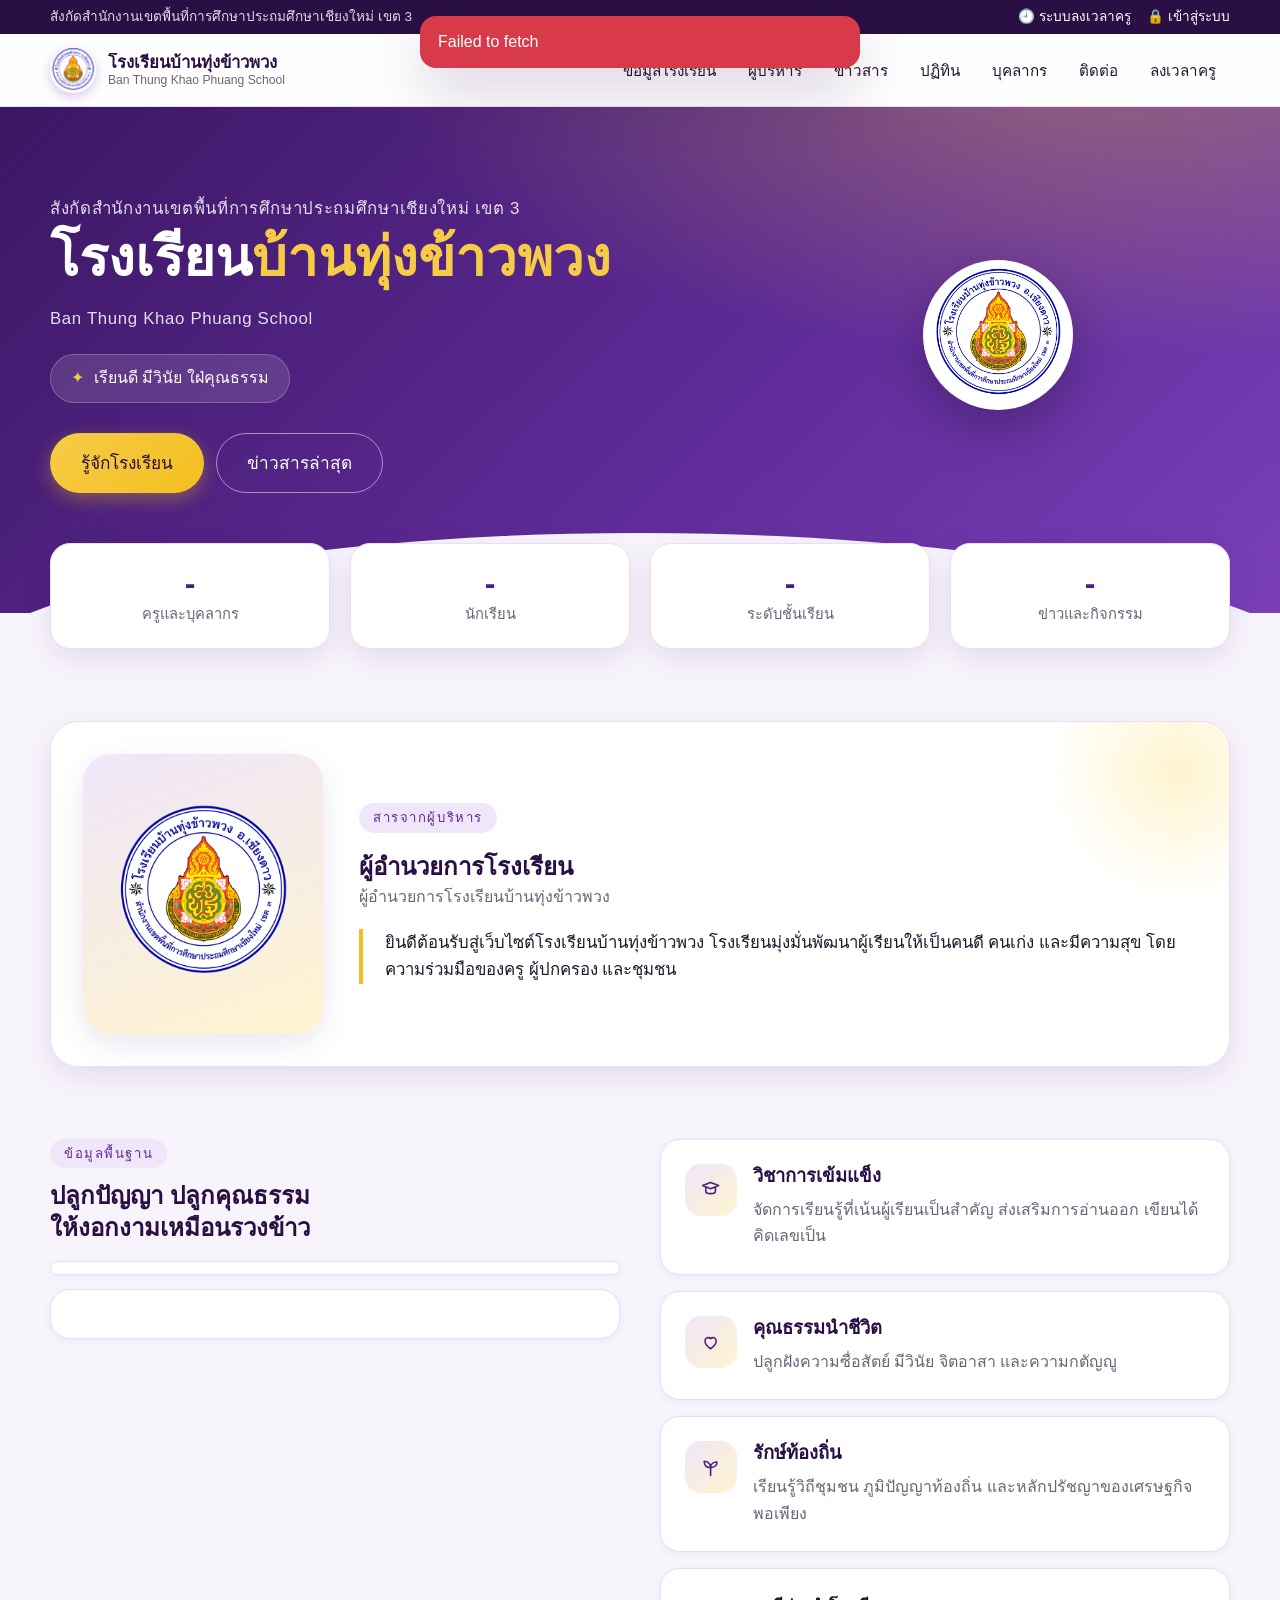
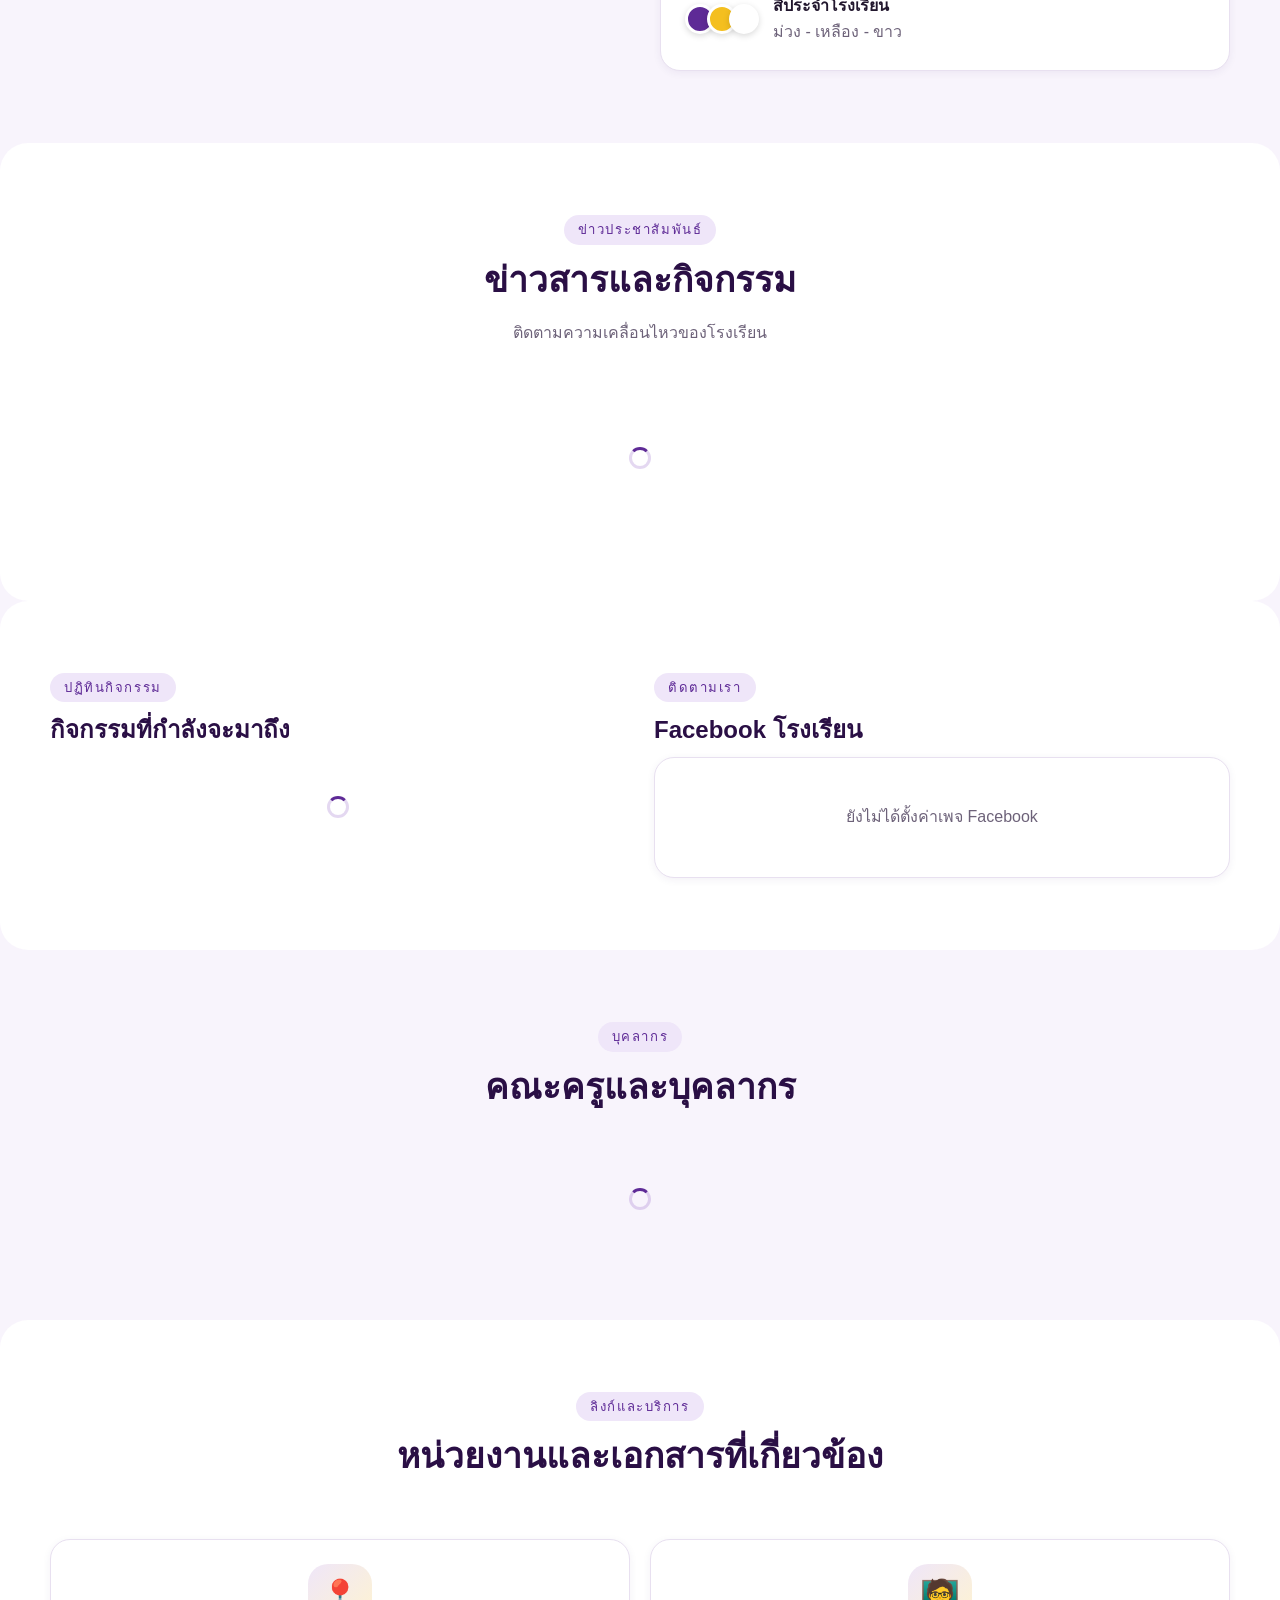
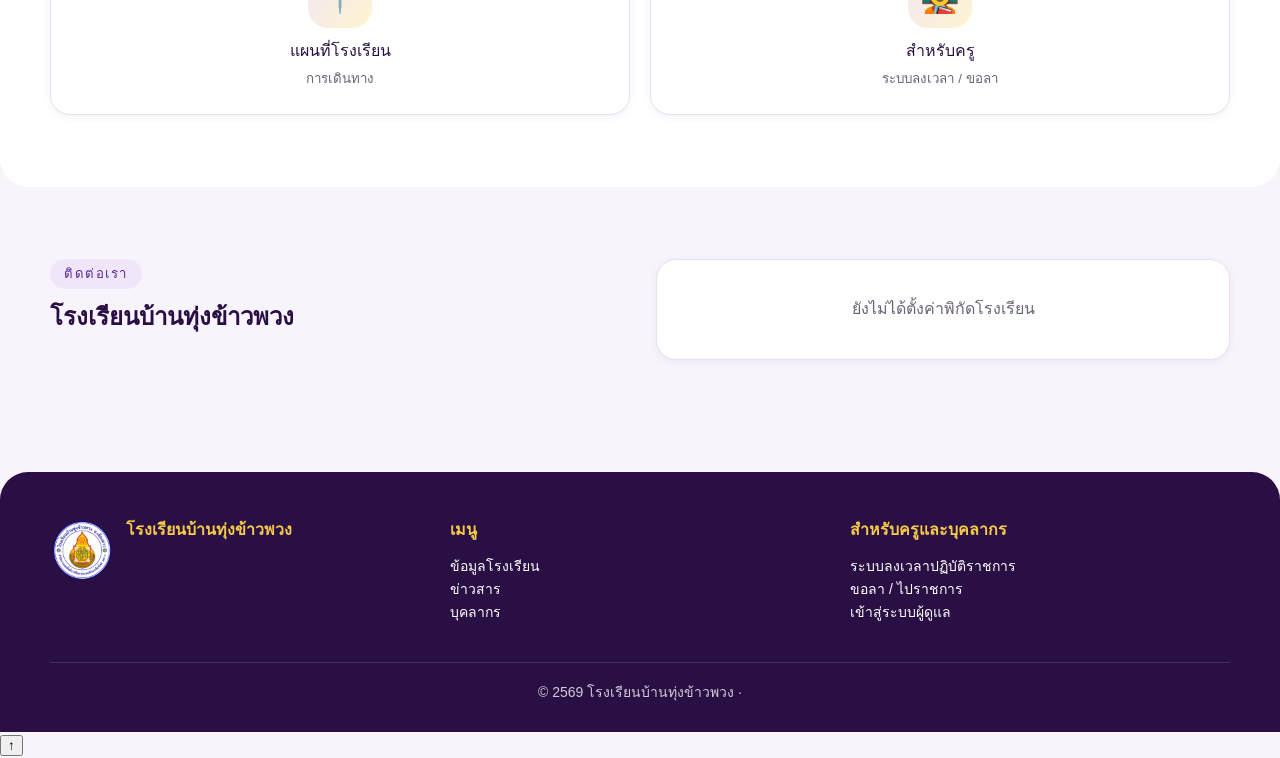
==== commit 90b427c1: "ออกแบบหน้าเว็บใหม่เน้นโรงเรียน อนิเมชัน ล็อกอินชื่อผู้ใช้ และครูลงทะเบียนหน้าเอง" ====
--- a/index.html
+++ b/index.html
@@ -4,7 +4,7 @@
 <meta charset="utf-8">
 <meta name="viewport" content="width=device-width, initial-scale=1">
 <title>โรงเรียนบ้านทุ่งข้าวพวง</title>
-<meta name="description" content="เว็บไซต์โรงเรียนบ้านทุ่งข้าวพวง อำเภอเชียงดาว จังหวัดเชียงใหม่ สังกัด สพป.เชียงใหม่ เขต 3 ข่าวสาร กิจกรรม บุคลากร และระบบลงเวลาปฏิบัติราชการ">
+<meta name="description" content="เว็บไซต์โรงเรียนบ้านทุ่งข้าวพวง อำเภอเชียงดาว จังหวัดเชียงใหม่ สังกัด สพป.เชียงใหม่ เขต 3 ข่าวสาร กิจกรรม ผู้บริหาร และบุคลากร">
 <meta name="theme-color" content="#4c1f7e">
 <meta property="og:title" content="โรงเรียนบ้านทุ่งข้าวพวง">
 <meta property="og:image" content="assets/logo.png">
@@ -12,10 +12,10 @@
 <link rel="preconnect" href="https://fonts.gstatic.com" crossorigin>
 <link href="https://fonts.googleapis.com/css2?family=Prompt:wght@400;500;600;700&family=Sarabun:wght@400;600&display=swap" rel="stylesheet">
 <link rel="stylesheet" href="assets/style.css">
-<link rel="icon" id="favicon" href="assets/logo-192.png">
+<link rel="icon" href="assets/logo-192.png">
 <link rel="apple-touch-icon" href="assets/logo-192.png">
 </head>
-<body>
+<body class="site">
 <div id="demoBar" class="demo-bar hidden">โหมดทดลอง — ข้อมูลเป็นตัวอย่างและเก็บในเครื่องนี้เท่านั้น</div>
 
 <div class="topbar">
@@ -24,11 +24,12 @@
     <span class="spacer"></span>
     <span id="topPhone" class="hidden"></span>
     <a id="topFb" class="hidden" target="_blank" rel="noopener">Facebook</a>
-    <a href="admin.html">🔒 เข้าสู่ระบบผู้ดูแล</a>
+    <a href="checkin.html">🕘 ระบบลงเวลาครู</a>
+    <a href="admin.html">🔒 เข้าสู่ระบบ</a>
   </div>
 </div>
 
-<nav class="nav">
+<nav class="nav" id="nav">
   <div class="container nav-in">
     <a class="brand" href="#top"><img id="navLogo" src="assets/logo-192.png" alt="ตราโรงเรียน"><div><b data-s="schoolName">โรงเรียนบ้านทุ่งข้าวพวง</b><small data-s="schoolNameEn">Ban Thung Khao Phuang School</small></div></a>
     <button class="nav-toggle" aria-label="เมนู" onclick="document.querySelector('.nav-links').classList.toggle('open')">
@@ -38,11 +39,12 @@
       <a href="#about">ข้อมูลโรงเรียน</a>
       <a href="#director">ผู้บริหาร</a>
       <a href="#news">ข่าวสาร</a>
+      <a href="#gallery" id="navGallery" class="hidden">ภาพกิจกรรม</a>
       <a href="#calendar">ปฏิทิน</a>
       <a href="#staff">บุคลากร</a>
       <a id="navOit" target="_blank" rel="noopener" class="hidden">ITA / OIT</a>
       <a href="#contact">ติดต่อ</a>
-      <a class="btn btn-primary btn-sm" href="checkin.html" style="color:#fff">ลงเวลาครู</a>
+      <a class="nav-teacher" href="checkin.html">ลงเวลาครู</a>
     </div>
   </div>
 </nav>
@@ -51,40 +53,39 @@
 
 <header class="hero" id="top">
   <div class="hero-bg" id="heroBg"></div>
+  <div class="hero-deco" aria-hidden="true"><i></i><i></i><i></i><i></i><i></i><i></i></div>
   <div class="container hero-in">
-    <div>
-      <div class="en" data-s="affiliation">สังกัดสำนักงานเขตพื้นที่การศึกษาประถมศึกษาเชียงใหม่ เขต 3</div>
-      <h1>โรงเรียน<span id="heroName">บ้านทุ่งข้าวพวง</span></h1>
-      <div class="en" data-s="schoolNameEn">Ban Thung Khao Phuang School</div>
-      <div class="motto" data-s="motto">เรียนดี มีวินัย ใฝ่คุณธรรม</div>
-      <div class="row">
-        <a class="btn btn-gold btn-lg" href="checkin.html">
-          <svg class="icon" viewBox="0 0 24 24" fill="none" stroke="currentColor" stroke-width="2" stroke-linecap="round" stroke-linejoin="round"><path d="M3 7V5a2 2 0 0 1 2-2h2M17 3h2a2 2 0 0 1 2 2v2M21 17v2a2 2 0 0 1-2 2h-2M7 21H5a2 2 0 0 1-2-2v-2"/><circle cx="12" cy="10" r="3"/><path d="M7 17c1-2 3-3 5-3s4 1 5 3"/></svg>
-          สแกนหน้าลงเวลา
-        </a>
-        <a class="btn btn-ghost btn-lg" href="#news">ข่าวประชาสัมพันธ์</a>
+    <div class="hero-text">
+      <div class="en anim" style="--d:0s" data-s="affiliation">สังกัดสำนักงานเขตพื้นที่การศึกษาประถมศึกษาเชียงใหม่ เขต 3</div>
+      <h1 class="anim" style="--d:.1s">โรงเรียน<span id="heroName">บ้านทุ่งข้าวพวง</span></h1>
+      <div class="en anim" style="--d:.2s" data-s="schoolNameEn">Ban Thung Khao Phuang School</div>
+      <div class="motto anim" style="--d:.3s" data-s="motto">เรียนดี มีวินัย ใฝ่คุณธรรม</div>
+      <div class="row anim" style="--d:.4s">
+        <a class="btn btn-gold btn-lg" href="#about">รู้จักโรงเรียน</a>
+        <a class="btn btn-ghost btn-lg" href="#news">ข่าวสารล่าสุด</a>
       </div>
     </div>
-    <div class="hero-card">
-      <div class="hero-logo"><img id="heroLogo" src="assets/logo.png" alt="ตราโรงเรียน"></div>
-      <div class="clock"><div class="t" id="clock">--:--:--</div><div class="d" id="clockDate"></div></div>
-    </div>
-  </div>
+    <div class="hero-emblem anim" style="--d:.2s">
+      <div class="ring r1"></div><div class="ring r2"></div>
+      <div class="hero-logo"><img id="heroLogo" src="assets/logo.png" alt="ตราโรงเรียนบ้านทุ่งข้าวพวง"></div>
+    </div>
+  </div>
+  <a href="#stats" class="scroll-hint" aria-label="เลื่อนลง"><span></span></a>
 </header>
 
-<div class="container stats">
+<div class="container stats" id="stats">
   <div class="grid g4">
-    <div class="stat"><div class="n" id="stTeachers">-</div><div class="l">ครูและบุคลากร</div></div>
-    <div class="stat"><div class="n" id="stStudents">-</div><div class="l">นักเรียน</div></div>
-    <div class="stat"><div class="n" id="stClasses">-</div><div class="l">ระดับชั้นเรียน</div></div>
-    <div class="stat"><div class="n" id="stToday">-</div><div class="l">ครูลงเวลาวันนี้</div></div>
+    <div class="stat reveal" style="--d:0s"><div class="n" data-count="stTeachers" id="stTeachers">-</div><div class="l">ครูและบุคลากร</div></div>
+    <div class="stat reveal" style="--d:.08s"><div class="n" id="stStudents">-</div><div class="l">นักเรียน</div></div>
+    <div class="stat reveal" style="--d:.16s"><div class="n" id="stClasses">-</div><div class="l">ระดับชั้นเรียน</div></div>
+    <div class="stat reveal" style="--d:.24s"><div class="n" id="stNews">-</div><div class="l" id="stNewsLabel">ข่าวและกิจกรรม</div></div>
   </div>
 </div>
 
 <!-- ผู้บริหาร -->
 <section id="director">
   <div class="container">
-    <div class="director card card-lg">
+    <div class="director card card-lg reveal">
       <div class="director-photo"><img id="dirPhoto" src="assets/logo.png" alt="ผู้อำนวยการ" style="object-fit:contain;padding:28px"></div>
       <div>
         <span class="eyebrow">สารจากผู้บริหาร</span>
@@ -99,18 +100,18 @@
 <!-- ข้อมูลโรงเรียน -->
 <section id="about" style="padding-top:0">
   <div class="container grid g2" style="align-items:start;gap:40px">
-    <div>
+    <div class="reveal">
       <span class="eyebrow">ข้อมูลพื้นฐาน</span>
       <h2>ปลูกปัญญา ปลูกคุณธรรม<br>ให้งอกงามเหมือนรวงข้าว</h2>
       <p class="muted" data-s="about"></p>
       <div class="tabs" id="infoTabs" style="margin:18px 0 14px"></div>
-      <div class="card" id="infoBody" style="white-space:pre-line;min-height:120px"></div>
+      <div class="card info-body" id="infoBody"></div>
     </div>
     <div class="grid" style="gap:16px">
-      <div class="card feature"><div class="ic"><svg class="icon" viewBox="0 0 24 24" fill="none" stroke="currentColor" stroke-width="2" stroke-linecap="round" stroke-linejoin="round"><path d="M2 7l10-4 10 4-10 4z"/><path d="M6 9v5c0 1.7 2.7 3 6 3s6-1.3 6-3V9"/></svg></div><div><h3>วิชาการเข้มแข็ง</h3><p class="muted" style="margin:0">จัดการเรียนรู้ที่เน้นผู้เรียนเป็นสำคัญ ส่งเสริมการอ่านออก เขียนได้ คิดเลขเป็น</p></div></div>
-      <div class="card feature"><div class="ic"><svg class="icon" viewBox="0 0 24 24" fill="none" stroke="currentColor" stroke-width="2" stroke-linecap="round" stroke-linejoin="round"><path d="M12 21s-7-4.4-7-10a4 4 0 0 1 7-2.6A4 4 0 0 1 19 11c0 5.6-7 10-7 10z"/></svg></div><div><h3>คุณธรรมนำชีวิต</h3><p class="muted" style="margin:0">ปลูกฝังความซื่อสัตย์ มีวินัย จิตอาสา และความกตัญญู</p></div></div>
-      <div class="card feature"><div class="ic"><svg class="icon" viewBox="0 0 24 24" fill="none" stroke="currentColor" stroke-width="2" stroke-linecap="round" stroke-linejoin="round"><path d="M12 22V12M12 12C12 7 8 4 4 4c0 5 3 8 8 8zM12 12c0-4 3-7 8-7 0 4-3 7-8 7z"/></svg></div><div><h3>รักษ์ท้องถิ่น</h3><p class="muted" style="margin:0">เรียนรู้วิถีชุมชน ภูมิปัญญาท้องถิ่น และหลักปรัชญาของเศรษฐกิจพอเพียง</p></div></div>
-      <div class="card row" style="gap:14px"><span class="color-dots"><i style="background:#5e2a96"></i><i style="background:#f4bf1f"></i><i style="background:#fff"></i></span><div><b>สีประจำโรงเรียน</b><div class="muted" data-s="schoolColors">ม่วง - เหลือง - ขาว</div></div></div>
+      <div class="card feature reveal" style="--d:.05s"><div class="ic"><svg class="icon" viewBox="0 0 24 24" fill="none" stroke="currentColor" stroke-width="2" stroke-linecap="round" stroke-linejoin="round"><path d="M2 7l10-4 10 4-10 4z"/><path d="M6 9v5c0 1.7 2.7 3 6 3s6-1.3 6-3V9"/></svg></div><div><h3>วิชาการเข้มแข็ง</h3><p class="muted" style="margin:0">จัดการเรียนรู้ที่เน้นผู้เรียนเป็นสำคัญ ส่งเสริมการอ่านออก เขียนได้ คิดเลขเป็น</p></div></div>
+      <div class="card feature reveal" style="--d:.12s"><div class="ic"><svg class="icon" viewBox="0 0 24 24" fill="none" stroke="currentColor" stroke-width="2" stroke-linecap="round" stroke-linejoin="round"><path d="M12 21s-7-4.4-7-10a4 4 0 0 1 7-2.6A4 4 0 0 1 19 11c0 5.6-7 10-7 10z"/></svg></div><div><h3>คุณธรรมนำชีวิต</h3><p class="muted" style="margin:0">ปลูกฝังความซื่อสัตย์ มีวินัย จิตอาสา และความกตัญญู</p></div></div>
+      <div class="card feature reveal" style="--d:.19s"><div class="ic"><svg class="icon" viewBox="0 0 24 24" fill="none" stroke="currentColor" stroke-width="2" stroke-linecap="round" stroke-linejoin="round"><path d="M12 22V12M12 12C12 7 8 4 4 4c0 5 3 8 8 8zM12 12c0-4 3-7 8-7 0 4-3 7-8 7z"/></svg></div><div><h3>รักษ์ท้องถิ่น</h3><p class="muted" style="margin:0">เรียนรู้วิถีชุมชน ภูมิปัญญาท้องถิ่น และหลักปรัชญาของเศรษฐกิจพอเพียง</p></div></div>
+      <div class="card row reveal" style="gap:14px;--d:.26s"><span class="color-dots"><i style="background:#5e2a96"></i><i style="background:#f4bf1f"></i><i style="background:#fff"></i></span><div><b>สีประจำโรงเรียน</b><div class="muted" data-s="schoolColors">ม่วง - เหลือง - ขาว</div></div></div>
     </div>
   </div>
 </section>
@@ -118,22 +119,30 @@
 <!-- ข่าวสาร -->
 <section id="news" class="sec-white">
   <div class="container">
-    <div class="sec-head"><span class="eyebrow">ข่าวประชาสัมพันธ์</span><h2>ข่าวสารและกิจกรรม</h2><p class="muted">ติดตามความเคลื่อนไหวของโรงเรียน</p></div>
-    <div class="chips" id="newsChips"></div>
+    <div class="sec-head reveal"><span class="eyebrow">ข่าวประชาสัมพันธ์</span><h2>ข่าวสารและกิจกรรม</h2><p class="muted">ติดตามความเคลื่อนไหวของโรงเรียน</p></div>
+    <div class="chips reveal" id="newsChips"></div>
     <div class="grid g3" id="newsList"><div class="empty"><span class="spinner"></span></div></div>
     <div class="center" style="margin-top:22px"><button class="btn hidden" id="newsMore">ดูข่าวทั้งหมด</button></div>
   </div>
 </section>
 
+<!-- ภาพกิจกรรม -->
+<section id="gallery" class="hidden">
+  <div class="container">
+    <div class="sec-head reveal"><span class="eyebrow">ภาพกิจกรรม</span><h2>บรรยากาศในโรงเรียน</h2></div>
+    <div class="gallery" id="galleryGrid"></div>
+  </div>
+</section>
+
 <!-- ปฏิทิน + Facebook -->
-<section id="calendar">
+<section id="calendar" class="sec-white">
   <div class="container grid" style="grid-template-columns:repeat(auto-fit,minmax(300px,1fr));gap:28px;align-items:start">
-    <div>
+    <div class="reveal">
       <span class="eyebrow">ปฏิทินกิจกรรม</span>
       <h2>กิจกรรมที่กำลังจะมาถึง</h2>
       <div id="eventList" class="grid" style="gap:12px"><div class="empty"><span class="spinner"></span></div></div>
     </div>
-    <div>
+    <div class="reveal" style="--d:.1s">
       <span class="eyebrow">ติดตามเรา</span>
       <h2>Facebook โรงเรียน</h2>
       <div class="card" style="padding:10px;overflow:hidden" id="fbBox"><div class="empty">ยังไม่ได้ตั้งค่าเพจ Facebook</div></div>
@@ -142,50 +151,52 @@
 </section>
 
 <!-- บุคลากร -->
-<section id="staff" class="sec-white">
-  <div class="container">
-    <div class="sec-head"><span class="eyebrow">บุคลากร</span><h2>คณะครูและบุคลากร</h2></div>
+<section id="staff">
+  <div class="container">
+    <div class="sec-head reveal"><span class="eyebrow">บุคลากร</span><h2>คณะครูและบุคลากร</h2></div>
     <div class="grid g4" id="staffList"><div class="empty"><span class="spinner"></span></div></div>
   </div>
 </section>
 
-<!-- บริการ / ลิงก์ -->
-<section id="links">
-  <div class="container">
-    <div class="sec-head"><span class="eyebrow">บริการและลิงก์</span><h2>ระบบงานและหน่วยงานที่เกี่ยวข้อง</h2></div>
-    <div class="grid g4" id="serviceCards">
-      <a class="card service" href="checkin.html"><span class="ic">🕘</span><b>ลงเวลาปฏิบัติราชการ</b><small class="muted">สแกนใบหน้า + GPS</small></a>
-      <a class="card service" href="checkin.html#leave"><span class="ic">📝</span><b>ขอลา / ไปราชการ</b><small class="muted">ยื่นคำขอออนไลน์</small></a>
-      <a class="card service hidden" id="oitCard" target="_blank" rel="noopener"><span class="ic">📂</span><b>ITA / OIT</b><small class="muted">การเปิดเผยข้อมูลสาธารณะ</small></a>
-      <a class="card service" href="admin.html"><span class="ic">🔒</span><b>ระบบผู้บริหาร</b><small class="muted">สำหรับผู้ดูแล</small></a>
-    </div>
-    <div class="grid g3" id="linkGroups" style="margin-top:20px"></div>
+<!-- ลิงก์ -->
+<section id="links" class="sec-white">
+  <div class="container">
+    <div class="sec-head reveal"><span class="eyebrow">ลิงก์และบริการ</span><h2>หน่วยงานและเอกสารที่เกี่ยวข้อง</h2></div>
+    <div class="grid g3" id="linkGroups"></div>
+    <div class="grid g4" style="margin-top:20px">
+      <a class="card service reveal hidden" id="oitCard" target="_blank" rel="noopener"><span class="ic">📂</span><b>ITA / OIT</b><small class="muted">การเปิดเผยข้อมูลสาธารณะ</small></a>
+      <a class="card service reveal hidden" id="fbCard" target="_blank" rel="noopener" style="--d:.06s"><span class="ic">👍</span><b>Facebook</b><small class="muted">เพจโรงเรียน</small></a>
+      <a class="card service reveal" href="#contact" style="--d:.12s"><span class="ic">📍</span><b>แผนที่โรงเรียน</b><small class="muted">การเดินทาง</small></a>
+      <a class="card service reveal" href="checkin.html" style="--d:.18s"><span class="ic">🧑‍🏫</span><b>สำหรับครู</b><small class="muted">ระบบลงเวลา / ขอลา</small></a>
+    </div>
   </div>
 </section>
 
 <!-- ติดต่อ -->
-<section id="contact" class="sec-white">
+<section id="contact">
   <div class="container grid g2" style="gap:32px">
-    <div>
+    <div class="reveal">
       <span class="eyebrow">ติดต่อเรา</span>
       <h2 data-s="schoolName">โรงเรียนบ้านทุ่งข้าวพวง</h2>
       <p class="muted" data-s="address"></p>
       <div class="grid" style="gap:10px;margin-top:16px" id="contactList"></div>
     </div>
-    <div id="mapBox"><div class="card empty">ยังไม่ได้ตั้งค่าพิกัดโรงเรียน</div></div>
+    <div id="mapBox" class="reveal" style="--d:.1s"><div class="card empty">ยังไม่ได้ตั้งค่าพิกัดโรงเรียน</div></div>
   </div>
 </section>
 
 <footer>
   <div class="container grid g3">
     <div class="row" style="align-items:flex-start;flex-wrap:nowrap"><img src="assets/logo-192.png" alt="" style="width:64px;height:64px;border-radius:50%"><div><h4 data-s="schoolName">โรงเรียนบ้านทุ่งข้าวพวง</h4><p class="small" data-s="address"></p></div></div>
-    <div><h4>ลิงก์ด่วน</h4><p class="small"><a href="checkin.html">ลงเวลาปฏิบัติราชการ</a><br><a href="checkin.html#leave">ขอลา / ไปราชการ</a><br><a href="admin.html">ระบบผู้บริหาร</a><br><a id="footOit" target="_blank" rel="noopener" class="hidden">ITA / OIT</a></p></div>
-    <div><h4>ผู้อำนวยการ</h4><p class="small"><span data-s="directorName"></span><br><span data-s="directorTitle"></span></p></div>
+    <div><h4>เมนู</h4><p class="small"><a href="#about">ข้อมูลโรงเรียน</a><br><a href="#news">ข่าวสาร</a><br><a href="#staff">บุคลากร</a><br><a id="footOit" target="_blank" rel="noopener" class="hidden">ITA / OIT</a></p></div>
+    <div><h4>สำหรับครูและบุคลากร</h4><p class="small"><a href="checkin.html">ระบบลงเวลาปฏิบัติราชการ</a><br><a href="checkin.html#leave">ขอลา / ไปราชการ</a><br><a href="admin.html">เข้าสู่ระบบผู้ดูแล</a></p></div>
   </div>
   <div class="container small" style="border-top:1px solid rgba(255,255,255,.12);margin-top:24px;padding-top:18px;text-align:center">© <span id="year"></span> <span data-s="schoolName">โรงเรียนบ้านทุ่งข้าวพวง</span> · <span data-s="affiliation"></span></div>
 </footer>
 
+<button class="to-top" id="toTop" aria-label="กลับขึ้นด้านบน" onclick="scrollTo({top:0,behavior:'smooth'})">↑</button>
 <div id="newsModal" class="modal-bg hidden" onclick="if(event.target===this)this.classList.add('hidden')"><div class="modal" id="newsModalBody"></div></div>
+<div id="lightbox" class="lightbox hidden" onclick="this.classList.add('hidden')"><img id="lightboxImg" alt=""><div id="lightboxCap"></div></div>
 
 <script src="assets/config.js"></script>
 <script src="assets/core.js"></script>
@@ -196,23 +207,33 @@
   if (U.DEMO) $('demoBar').classList.remove('hidden');
   $('year').textContent = new Date().getFullYear() + 543;
 
-  function tick() {
-    var n = new Date();
-    $('clock').textContent = n.toLocaleTimeString('th-TH', { hour12: false });
-    $('clockDate').textContent = n.toLocaleDateString('th-TH', { weekday: 'long', day: 'numeric', month: 'long', year: 'numeric' });
+  // ---------- อนิเมชันตอนเลื่อนหน้า ----------
+  var io = 'IntersectionObserver' in window ? new IntersectionObserver(function (es) {
+    es.forEach(function (e) { if (e.isIntersecting) { e.target.classList.add('in'); io.unobserve(e.target); } });
+  }, { threshold: .12, rootMargin: '0px 0px -40px 0px' }) : null;
+  function reveal(root) { (root || document).querySelectorAll('.reveal:not(.in)').forEach(function (el) { io ? io.observe(el) : el.classList.add('in'); }); }
+  reveal();
+  function countUp(el, to) {
+    to = Number(to); if (!to) { el.textContent = '-'; return; }
+    if (matchMedia('(prefers-reduced-motion: reduce)').matches) { el.textContent = to; return; }
+    var t0 = null;
+    (function step(t) { t0 = t0 || t; var p = Math.min(1, (t - t0) / 1400); el.textContent = Math.round(to * (1 - Math.pow(1 - p, 3))); if (p < 1) requestAnimationFrame(step); })(performance.now());
   }
-  tick(); setInterval(tick, 1000);
-
+  var nav = $('nav'), toTop = $('toTop');
+  addEventListener('scroll', function () { var y = scrollY; nav.classList.toggle('scrolled', y > 30); toTop.classList.toggle('show', y > 700); }, { passive: true });
+
+  // ---------- ข่าว ----------
   var NEWS = [], CAT = 'ทั้งหมด', SHOW_ALL = false;
   function renderNews() {
     var list = NEWS.filter(function (n) { return CAT === 'ทั้งหมด' || (n.category || 'ข่าวประชาสัมพันธ์') === CAT; });
     var shown = SHOW_ALL ? list : list.slice(0, 6);
     $('newsMore').classList.toggle('hidden', SHOW_ALL || list.length <= 6);
-    $('newsList').innerHTML = shown.length ? shown.map(function (n) {
-      return '<article class="card news-card" data-id="' + esc(n.id) + '"><div class="news-img">' +
-        (n.image ? '<img loading="lazy" src="' + esc(n.image) + '" alt="">' : '<img src="assets/logo-192.png" alt="" style="width:96px;height:96px;object-fit:contain;opacity:.9">') +
-        '</div><div class="news-body"><div class="row" style="gap:6px"><span class="badge">' + esc(n.category || 'ข่าวประชาสัมพันธ์') + '</span><span class="small muted">' + (String(n.pinned) === 'true' ? '📌 ' : '') + U.thaiDate(n.date, true) + '</span></div><h3>' + esc(n.title) + '</h3><p>' + esc(n.body) + '</p></div></article>';
+    $('newsList').innerHTML = shown.length ? shown.map(function (n, i) {
+      return '<article class="card news-card reveal" style="--d:' + (i % 3) * .08 + 's" data-id="' + esc(n.id) + '"><div class="news-img">' +
+        (n.image ? '<img loading="lazy" src="' + esc(n.image) + '" alt="">' : '<img src="assets/logo-192.png" alt="" class="news-ph">') +
+        '</div><div class="news-body"><div class="row" style="gap:6px"><span class="badge">' + esc(n.category || 'ข่าวประชาสัมพันธ์') + '</span><span class="small muted">' + (String(n.pinned) === 'true' ? '📌 ' : '') + U.thaiDate(n.date, true) + '</span></div><h3>' + esc(n.title) + '</h3><p>' + esc(n.body) + '</p><span class="more">อ่านต่อ →</span></div></article>';
     }).join('') : '<div class="empty card" style="grid-column:1/-1">ยังไม่มีข่าวในหมวดนี้</div>';
+    reveal($('newsList'));
   }
   $('newsChips').onclick = function (e) {
     if (!e.target.dataset.cat) return;
@@ -229,82 +250,87 @@
       '<div class="row">' + (n.link ? '<a class="btn btn-primary" target="_blank" rel="noopener" href="' + esc(n.link) + '">ดูรายละเอียด / รูปภาพเพิ่มเติม</a>' : '') + '<button class="btn" onclick="document.getElementById(\'newsModal\').classList.add(\'hidden\')">ปิด</button></div>';
     $('newsModal').classList.remove('hidden');
   });
-
-  function eventDate(e) {
-    var p = e.date.split('-'), m = U.TH_MONTHS[+p[1] - 1];
-    return '<div class="ev-date"><b>' + (+p[2]) + '</b><small>' + m.slice(0, 3) + '.</small></div>';
-  }
+  $('galleryGrid').addEventListener('click', function (e) {
+    var a = e.target.closest('[data-src]'); if (!a) return;
+    $('lightboxImg').src = a.dataset.src; $('lightboxCap').textContent = a.dataset.cap; $('lightbox').classList.remove('hidden');
+  });
 
   API.call('getPublic').then(function (d) {
     var s = d.settings, logo = s.logoUrl || 'assets/logo.png';
     document.querySelectorAll('[data-s]').forEach(function (el) { var v = s[el.dataset.s]; if (v) el.textContent = v; });
     $('heroName').textContent = s.schoolName.replace(/^โรงเรียน/, '');
     $('navLogo').src = $('heroLogo').src = logo;
-    if (s.heroImage) $('heroBg').style.backgroundImage = 'url("' + s.heroImage + '")';
-    $('stTeachers').textContent = d.staff.length;
-    $('stStudents').textContent = s.studentsCount || '-';
-    $('stClasses').textContent = s.classesCount || '-';
-
-    // ประกาศวิ่ง
+    if (s.heroImage) { $('heroBg').style.backgroundImage = 'url("' + s.heroImage + '")'; $('heroBg').classList.add('photo'); }
+
+    countUp($('stTeachers'), d.staff.length);
+    countUp($('stStudents'), s.studentsCount);
+    countUp($('stClasses'), s.classesCount);
+    if (s.founded) { $('stNewsLabel').textContent = 'ปีที่ก่อตั้ง (พ.ศ.)'; $('stNews').textContent = s.founded; } else countUp($('stNews'), d.news.length);
+
     if (s.announcement) { $('tickerText').textContent = s.announcement; $('ticker').classList.remove('hidden'); }
-    // แถบบน
     if (s.phone) { $('topPhone').textContent = '☎ ' + s.phone; $('topPhone').classList.remove('hidden'); }
-    if (s.facebook) { $('topFb').href = s.facebook; $('topFb').classList.remove('hidden'); }
+    if (s.facebook) ['topFb', 'fbCard'].forEach(function (id) { $(id).href = s.facebook; $(id).classList.remove('hidden'); });
     if (s.oitUrl) ['navOit', 'oitCard', 'footOit'].forEach(function (id) { $(id).href = s.oitUrl; $(id).classList.remove('hidden'); });
 
-    // ผู้บริหาร
     if (s.directorName) $('dirName').textContent = s.directorName;
     if (s.directorPhoto) { $('dirPhoto').src = s.directorPhoto; $('dirPhoto').removeAttribute('style'); }
     if (s.directorMessage) $('dirMsg').textContent = s.directorMessage;
 
-    // ข้อมูลพื้นฐาน (แสดงเฉพาะหัวข้อที่มีข้อมูล)
     var info = [['ประวัติ', s.history], ['วิสัยทัศน์', s.vision], ['พันธกิจ', s.mission], ['เป้าประสงค์', s.goals],
       ['อัตลักษณ์', s.identity], ['เอกลักษณ์', s.uniqueness], ['ปรัชญา / คำขวัญ', s.motto]].filter(function (x) { return x[1]; });
     $('infoTabs').innerHTML = info.map(function (x, i) { return '<button data-i="' + i + '" class="' + (i ? '' : 'active') + '">' + x[0] + '</button>'; }).join('');
-    function showInfo(i) { $('infoBody').textContent = info[i] ? info[i][1] : ''; $('infoTabs').querySelectorAll('button').forEach(function (b) { b.classList.toggle('active', +b.dataset.i === i); }); }
+    function showInfo(i) {
+      var b = $('infoBody'); b.classList.remove('swap'); void b.offsetWidth; b.classList.add('swap');
+      b.textContent = info[i] ? info[i][1] : '';
+      $('infoTabs').querySelectorAll('button').forEach(function (x) { x.classList.toggle('active', +x.dataset.i === i); });
+    }
     $('infoTabs').onclick = function (e) { if (e.target.dataset.i) showInfo(+e.target.dataset.i); };
     showInfo(0);
 
-    // ข่าว
     NEWS = d.news;
     $('newsChips').innerHTML = ['ทั้งหมด'].concat(d.newsCategories || []).map(function (c, i) { return '<button data-cat="' + c + '" class="' + (i ? '' : 'active') + '">' + c + '</button>'; }).join('');
     renderNews();
 
-    // ปฏิทิน
+    // ภาพกิจกรรม (จากรูปข่าว)
+    var pics = d.news.filter(function (n) { return n.image; }).slice(0, 8);
+    if (pics.length) {
+      $('gallery').classList.remove('hidden'); $('navGallery').classList.remove('hidden');
+      $('galleryGrid').innerHTML = pics.map(function (n, i) {
+        return '<button class="g-item reveal" style="--d:' + (i % 4) * .06 + 's" data-src="' + esc(n.image) + '" data-cap="' + esc(n.title) + '"><img loading="lazy" src="' + esc(n.image) + '" alt=""><span>' + esc(n.title) + '</span></button>';
+      }).join('');
+      reveal($('galleryGrid'));
+    }
+
     var today = U.todayStr();
     var upcoming = (d.events || []).filter(function (e) { return (e.dateEnd || e.date) >= today; }).slice(0, 6);
-    $('eventList').innerHTML = upcoming.length ? upcoming.map(function (e) {
-      return '<div class="card event">' + eventDate(e) + '<div><b>' + esc(e.title) + '</b><div class="small muted">' + U.thaiDate(e.date) + (e.dateEnd ? ' – ' + U.thaiDate(e.dateEnd) : '') + (e.time ? ' · ' + esc(e.time) : '') + (e.place ? ' · ' + esc(e.place) : '') + '</div>' + (e.detail ? '<div class="small">' + esc(e.detail) + '</div>' : '') + '</div></div>';
+    $('eventList').innerHTML = upcoming.length ? upcoming.map(function (e, i) {
+      var p = e.date.split('-');
+      return '<div class="card event reveal" style="--d:' + i * .06 + 's"><div class="ev-date"><b>' + (+p[2]) + '</b><small>' + U.TH_MONTHS[+p[1] - 1].slice(0, 3) + '.</small></div><div><b>' + esc(e.title) + '</b><div class="small muted">' + U.thaiDate(e.date) + (e.dateEnd ? ' – ' + U.thaiDate(e.dateEnd) : '') + (e.time ? ' · ' + esc(e.time) : '') + (e.place ? ' · ' + esc(e.place) : '') + '</div>' + (e.detail ? '<div class="small">' + esc(e.detail) + '</div>' : '') + '</div></div>';
     }).join('') : '<div class="card empty">ยังไม่มีกิจกรรมที่กำลังจะมาถึง</div>';
 
-    // Facebook
     if (s.facebook) $('fbBox').innerHTML = '<iframe title="Facebook โรงเรียน" src="https://www.facebook.com/plugins/page.php?href=' + encodeURIComponent(s.facebook) +
       '&tabs=timeline&width=500&height=520&small_header=false&adapt_container_width=true&hide_cover=false&show_facepile=true" style="border:none;overflow:hidden;width:100%;height:520px;border-radius:14px" scrolling="no" frameborder="0" allow="encrypted-media" loading="lazy"></iframe>';
 
-    // บุคลากร
-    $('staffList').innerHTML = d.staff.length ? d.staff.map(function (t) {
+    $('staffList').innerHTML = d.staff.length ? d.staff.map(function (t, i) {
       var av = t.photo ? '<img class="avatar" src="' + esc(t.photo) + '" alt="">' : '<div class="avatar">' + esc(t.name.replace(/^(นาย|นางสาว|นาง|ว่าที่.*?\s)/, '').charAt(0)) + '</div>';
-      return '<div class="card staff">' + av + '<b>' + esc(t.name) + '</b><span class="muted small">' + esc(t.position) + '</span></div>';
+      return '<div class="card staff reveal" style="--d:' + (i % 4) * .06 + 's">' + av + '<b>' + esc(t.name) + '</b><span class="muted small">' + esc(t.position) + '</span></div>';
     }).join('') : '<div class="empty card" style="grid-column:1/-1">ยังไม่มีข้อมูลบุคลากร</div>';
 
-    // ลิงก์
     var groups = {};
     (d.links || []).forEach(function (l) { (groups[l.category] = groups[l.category] || []).push(l); });
-    $('linkGroups').innerHTML = Object.keys(groups).map(function (g) {
-      return '<div class="card"><h3>' + esc(g) + '</h3><ul class="link-list">' + groups[g].map(function (l) { return '<li><a target="_blank" rel="noopener" href="' + esc(l.url) + '">' + esc(l.title) + '</a></li>'; }).join('') + '</ul></div>';
+    $('linkGroups').innerHTML = Object.keys(groups).map(function (g, i) {
+      return '<div class="card reveal" style="--d:' + i * .08 + 's"><h3>' + esc(g) + '</h3><ul class="link-list">' + groups[g].map(function (l) { return '<li><a target="_blank" rel="noopener" href="' + esc(l.url) + '">' + esc(l.title) + '</a></li>'; }).join('') + '</ul></div>';
     }).join('');
 
-    // ติดต่อ
     var contacts = [];
     if (s.phone) contacts.push(['☎️', 'โทรศัพท์', '<a href="tel:' + esc(s.phone) + '">' + esc(s.phone) + '</a>']);
     if (s.email) contacts.push(['✉️', 'อีเมล', '<a href="mailto:' + esc(s.email) + '">' + esc(s.email) + '</a>']);
     if (s.facebook) contacts.push(['👍', 'Facebook', '<a target="_blank" rel="noopener" href="' + esc(s.facebook) + '">เพจโรงเรียนบ้านทุ่งข้าวพวง</a>']);
     if (s.mapUrl) contacts.push(['📍', 'แผนที่', '<a target="_blank" rel="noopener" href="' + esc(s.mapUrl) + '">เปิดใน Google Maps</a>']);
-    $('contactList').innerHTML = contacts.map(function (c) { return '<div class="card row" style="padding:14px 18px;flex-wrap:nowrap"><span style="font-size:1.4rem">' + c[0] + '</span><div><span class="muted small">' + c[1] + '</span><br>' + c[2] + '</div></div>'; }).join('');
+    $('contactList').innerHTML = contacts.map(function (c) { return '<div class="card row contact-item" style="padding:14px 18px;flex-wrap:nowrap"><span style="font-size:1.4rem">' + c[0] + '</span><div><span class="muted small">' + c[1] + '</span><br>' + c[2] + '</div></div>'; }).join('');
     if (s.lat && s.lng) $('mapBox').innerHTML = '<iframe class="map" style="height:380px" loading="lazy" title="แผนที่โรงเรียน" src="https://maps.google.com/maps?q=' + encodeURIComponent(s.lat + ',' + s.lng) + '&z=15&output=embed"></iframe>';
+    reveal();
   }).catch(function (e) { U.toast(e.message, 'bad'); });
-
-  API.call('todayBoard').then(function (b) { $('stToday').textContent = b.rows.filter(function (r) { return r.timeIn; }).length + '/' + b.total; }).catch(function () {});
 })();
 </script>
 </body>
--- a/assets/style.css
+++ b/assets/style.css
@@ -244,3 +244,52 @@
 .cal { display: grid; grid-template-columns: repeat(7, 1fr); gap: 6px; }
 .cal div { aspect-ratio: 1; border-radius: 10px; display: grid; place-items: center; font-size: .85rem; font-family: var(--font-head); }
 .cal .h { aspect-ratio: auto; color: var(--muted); font-size: .75rem; }
+
+/* ---------- ส่วนเพิ่มแบบเว็บโรงเรียน ---------- */
+.topbar { background: var(--purple-900); color: rgba(255, 255, 255, .85); font-size: .85rem; padding: 6px 0; }
+.topbar .row { gap: 16px; }
+.topbar a { color: #fff; }
+.topbar a:hover { color: var(--gold-400); }
+@media (max-width: 700px) { .topbar [data-s="affiliation"], .topbar #topPhone { display: none; } }
+
+.ticker { background: var(--gold-100); border-bottom: 1px solid #f2dc94; color: #5c4300; padding: 8px 0; overflow: hidden; }
+.ticker b { background: var(--purple-700); color: #fff; padding: 2px 12px; border-radius: 999px; font-family: var(--font-head); font-weight: 500; white-space: nowrap; flex: none; }
+.ticker-track { overflow: hidden; flex: 1; min-width: 0; }
+.ticker-track span { display: inline-block; white-space: nowrap; padding-left: 100%; animation: ticker 28s linear infinite; }
+.ticker:hover .ticker-track span { animation-play-state: paused; }
+@keyframes ticker { to { transform: translateX(-100%); } }
+
+.sec-white { background: #fff; border-radius: var(--r-lg); }
+
+.director { display: grid; grid-template-columns: 240px 1fr; gap: 36px; align-items: center; position: relative; overflow: hidden; }
+.director::after { content: ''; position: absolute; right: -80px; top: -80px; width: 260px; height: 260px; border-radius: 50%; background: radial-gradient(circle, var(--gold-100), transparent 70%); }
+.director-photo { width: 240px; height: 280px; border-radius: 28px; overflow: hidden; background: linear-gradient(160deg, var(--purple-100), var(--gold-100)); box-shadow: var(--shadow); }
+.director-photo img { width: 100%; height: 100%; object-fit: cover; }
+.director h2 { margin: 6px 0 2px; }
+.quote { position: relative; margin: 18px 0 0; padding-left: 22px; border-left: 4px solid var(--gold-500); font-size: 1.05rem; white-space: pre-line; }
+@media (max-width: 720px) { .director { grid-template-columns: 1fr; text-align: center; } .director-photo { margin: 0 auto; width: 200px; height: 230px; } .quote { text-align: left; } }
+
+.color-dots { display: inline-flex; }
+.color-dots i { width: 30px; height: 30px; border-radius: 50%; border: 3px solid #fff; box-shadow: 0 2px 6px rgba(0, 0, 0, .15); margin-left: -8px; }
+.color-dots i:first-child { margin-left: 0; }
+
+.chips { display: flex; gap: 8px; flex-wrap: wrap; justify-content: center; margin-bottom: 22px; }
+.chips button { border: 1.5px solid var(--line); background: #fff; font: 500 .92rem var(--font-head); color: var(--purple-700); padding: 7px 16px; border-radius: 999px; cursor: pointer; }
+.chips button.active { background: var(--purple-700); border-color: var(--purple-700); color: #fff; }
+
+.event { display: flex; gap: 16px; align-items: center; padding: 16px 18px; }
+.ev-date { width: 62px; height: 62px; border-radius: 18px; flex: none; display: grid; place-items: center; align-content: center; background: linear-gradient(135deg, var(--purple-500), var(--purple-700)); color: #fff; font-family: var(--font-head); line-height: 1.05; }
+.ev-date b { font-size: 1.5rem; }
+.ev-date small { font-size: .78rem; color: var(--gold-400); }
+
+.service { display: flex; flex-direction: column; align-items: center; text-align: center; gap: 4px; color: var(--ink); transition: transform .2s, box-shadow .2s; }
+.service:hover { transform: translateY(-3px); box-shadow: var(--shadow); }
+.service .ic { font-size: 2rem; width: 64px; height: 64px; border-radius: 20px; display: grid; place-items: center; background: linear-gradient(135deg, var(--purple-100), var(--gold-100)); margin-bottom: 6px; }
+.service b { font-family: var(--font-head); font-weight: 500; color: var(--purple-900); }
+.link-list { list-style: none; padding: 0; margin: 0; }
+.link-list li { border-top: 1px solid var(--line); }
+.link-list li:first-child { border-top: 0; }
+.link-list a { display: block; padding: 10px 2px; color: var(--ink); }
+.link-list a::before { content: '›'; color: var(--purple-500); font-weight: 700; margin-right: 8px; }
+.link-list a:hover { color: var(--purple-600); }
+.hero-logo { background: #fff; }
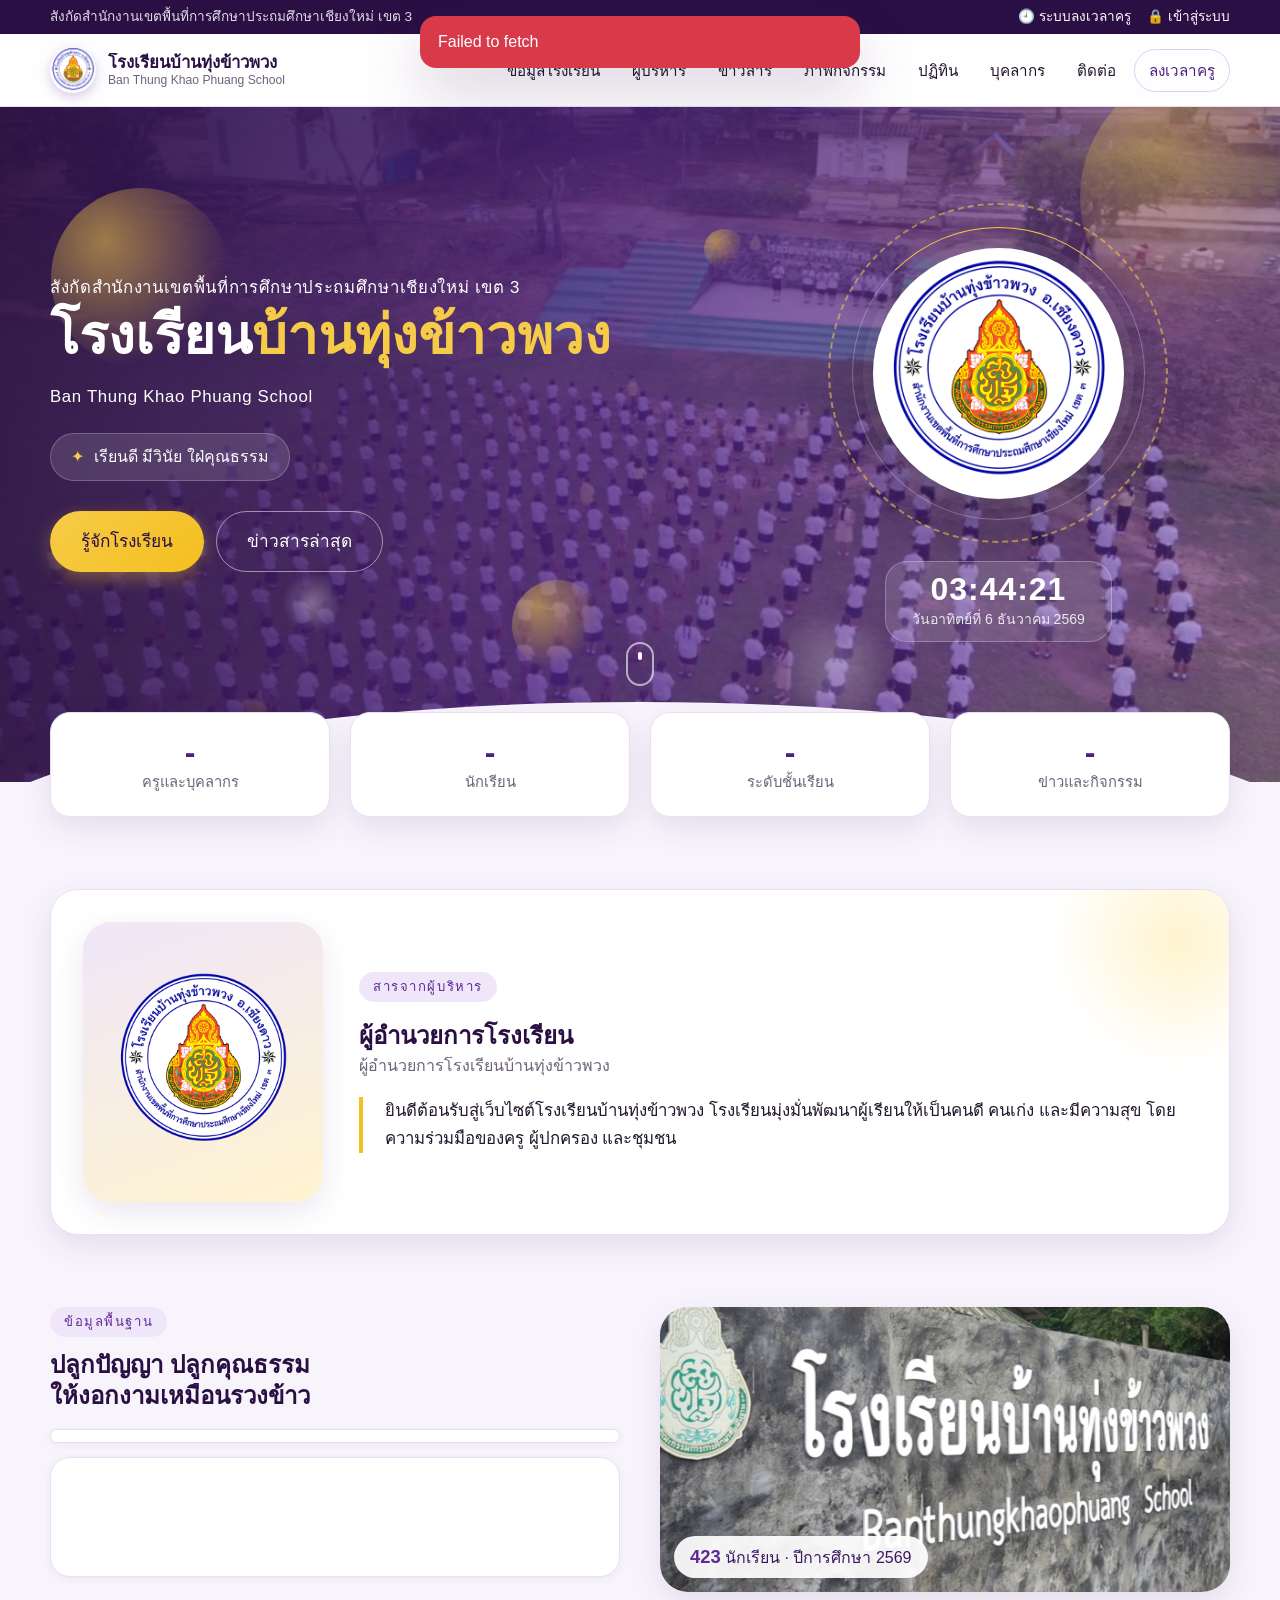
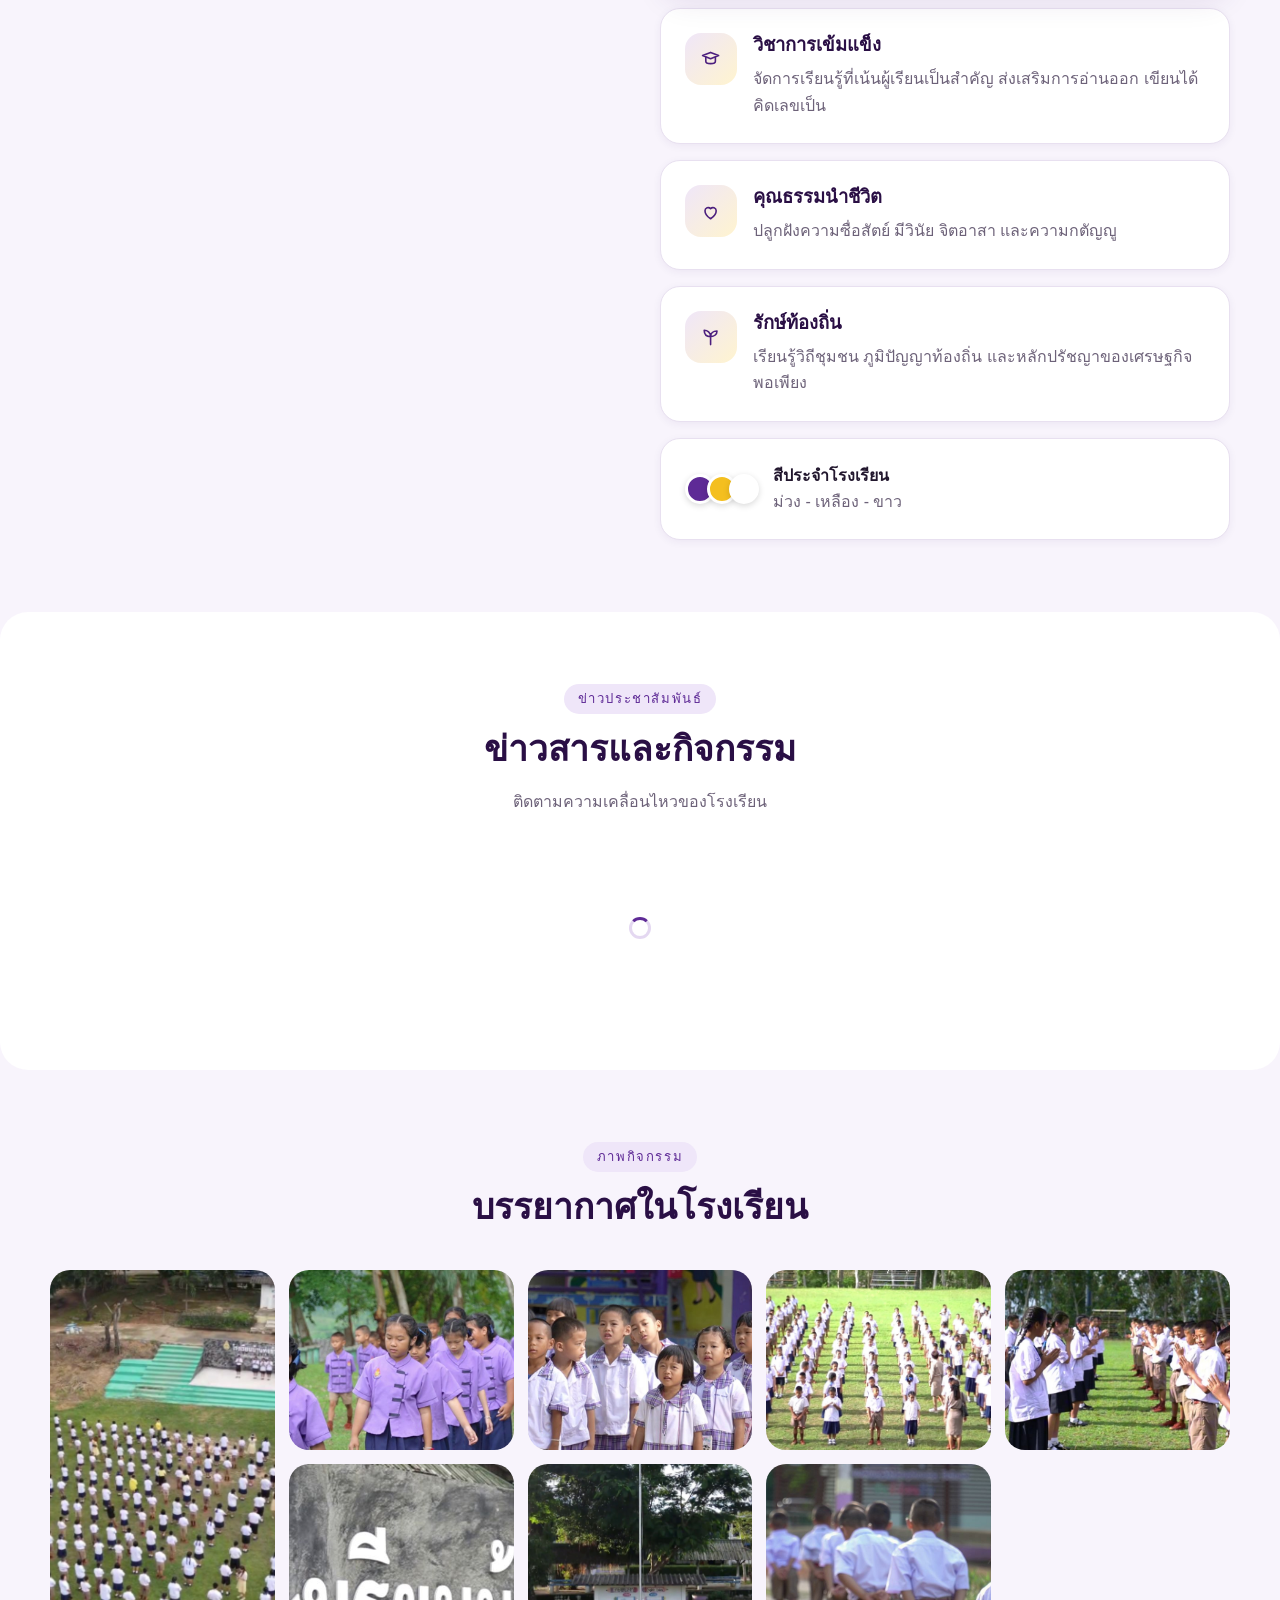
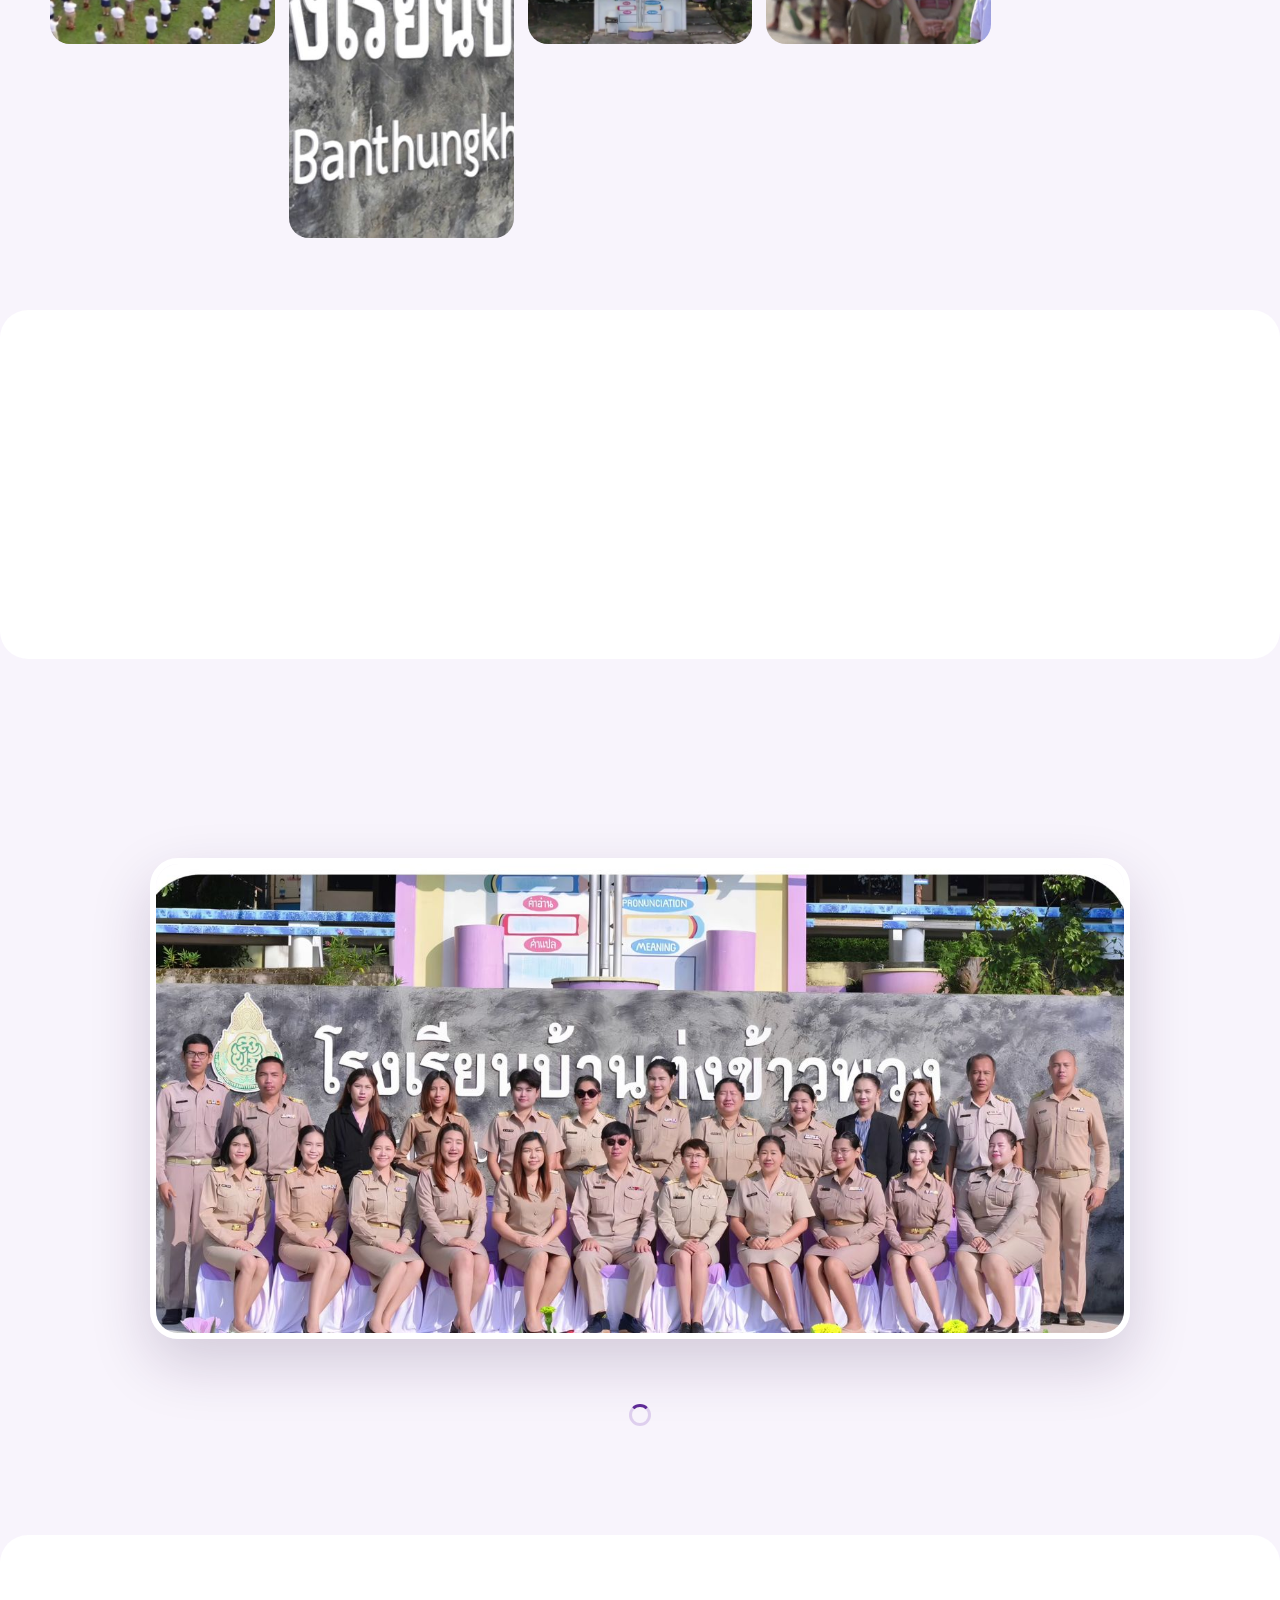
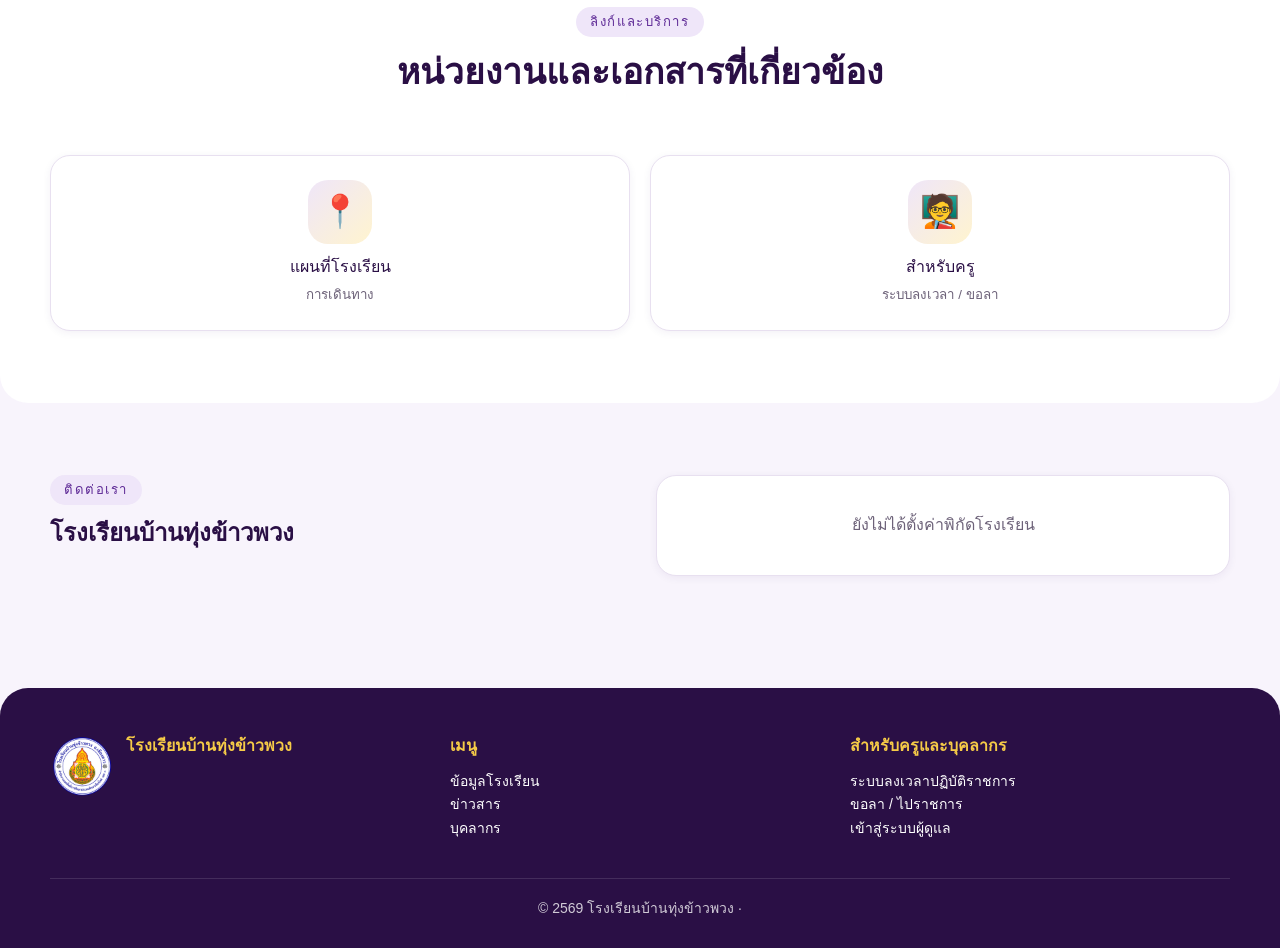
==== commit 2e57b962: "หน้าเว็บ: รูปโรงเรียน ผอ. นาฬิกา ลืมรหัสผ่าน และลงทะเบียนหน้าเฉพาะผู้ดูแล" ====
--- a/index.html
+++ b/index.html
@@ -39,7 +39,7 @@
       <a href="#about">ข้อมูลโรงเรียน</a>
       <a href="#director">ผู้บริหาร</a>
       <a href="#news">ข่าวสาร</a>
-      <a href="#gallery" id="navGallery" class="hidden">ภาพกิจกรรม</a>
+      <a href="#gallery">ภาพกิจกรรม</a>
       <a href="#calendar">ปฏิทิน</a>
       <a href="#staff">บุคลากร</a>
       <a id="navOit" target="_blank" rel="noopener" class="hidden">ITA / OIT</a>
@@ -52,7 +52,13 @@
 <div class="ticker hidden" id="ticker"><div class="container row" style="flex-wrap:nowrap"><b>📢 ประกาศ</b><div class="ticker-track"><span id="tickerText"></span></div></div></div>
 
 <header class="hero" id="top">
-  <div class="hero-bg" id="heroBg"></div>
+  <div class="hero-slides" id="heroSlides" aria-hidden="true">
+    <img class="active" src="assets/photos/hero-aerial.jpg" alt="">
+    <img src="assets/photos/hero-sign.jpg" alt="" loading="lazy">
+    <img src="assets/photos/hero-assembly.jpg" alt="" loading="lazy">
+    <img src="assets/photos/hero-flag.jpg" alt="" loading="lazy">
+  </div>
+  <div class="hero-shade" aria-hidden="true"></div>
   <div class="hero-deco" aria-hidden="true"><i></i><i></i><i></i><i></i><i></i><i></i></div>
   <div class="container hero-in">
     <div class="hero-text">
@@ -65,9 +71,12 @@
         <a class="btn btn-ghost btn-lg" href="#news">ข่าวสารล่าสุด</a>
       </div>
     </div>
-    <div class="hero-emblem anim" style="--d:.2s">
-      <div class="ring r1"></div><div class="ring r2"></div>
-      <div class="hero-logo"><img id="heroLogo" src="assets/logo.png" alt="ตราโรงเรียนบ้านทุ่งข้าวพวง"></div>
+    <div class="hero-side anim" style="--d:.2s">
+      <div class="hero-emblem">
+        <div class="ring r1"></div><div class="ring r2"></div>
+        <div class="hero-logo"><img id="heroLogo" src="assets/logo.png" alt="ตราโรงเรียนบ้านทุ่งข้าวพวง"></div>
+      </div>
+      <div class="clock-pill"><div class="t" id="clock">--:--:--</div><div class="d" id="clockDate"></div></div>
     </div>
   </div>
   <a href="#stats" class="scroll-hint" aria-label="เลื่อนลง"><span></span></a>
@@ -108,6 +117,7 @@
       <div class="card info-body" id="infoBody"></div>
     </div>
     <div class="grid" style="gap:16px">
+      <figure class="about-photo reveal"><img src="assets/photos/school-sign.jpg" alt="ป้ายโรงเรียนบ้านทุ่งข้าวพวง" loading="lazy"><figcaption><b id="aboutStudents">423</b> นักเรียน · ปีการศึกษา <span id="aboutYear"></span></figcaption></figure>
       <div class="card feature reveal" style="--d:.05s"><div class="ic"><svg class="icon" viewBox="0 0 24 24" fill="none" stroke="currentColor" stroke-width="2" stroke-linecap="round" stroke-linejoin="round"><path d="M2 7l10-4 10 4-10 4z"/><path d="M6 9v5c0 1.7 2.7 3 6 3s6-1.3 6-3V9"/></svg></div><div><h3>วิชาการเข้มแข็ง</h3><p class="muted" style="margin:0">จัดการเรียนรู้ที่เน้นผู้เรียนเป็นสำคัญ ส่งเสริมการอ่านออก เขียนได้ คิดเลขเป็น</p></div></div>
       <div class="card feature reveal" style="--d:.12s"><div class="ic"><svg class="icon" viewBox="0 0 24 24" fill="none" stroke="currentColor" stroke-width="2" stroke-linecap="round" stroke-linejoin="round"><path d="M12 21s-7-4.4-7-10a4 4 0 0 1 7-2.6A4 4 0 0 1 19 11c0 5.6-7 10-7 10z"/></svg></div><div><h3>คุณธรรมนำชีวิต</h3><p class="muted" style="margin:0">ปลูกฝังความซื่อสัตย์ มีวินัย จิตอาสา และความกตัญญู</p></div></div>
       <div class="card feature reveal" style="--d:.19s"><div class="ic"><svg class="icon" viewBox="0 0 24 24" fill="none" stroke="currentColor" stroke-width="2" stroke-linecap="round" stroke-linejoin="round"><path d="M12 22V12M12 12C12 7 8 4 4 4c0 5 3 8 8 8zM12 12c0-4 3-7 8-7 0 4-3 7-8 7z"/></svg></div><div><h3>รักษ์ท้องถิ่น</h3><p class="muted" style="margin:0">เรียนรู้วิถีชุมชน ภูมิปัญญาท้องถิ่น และหลักปรัชญาของเศรษฐกิจพอเพียง</p></div></div>
@@ -127,7 +137,7 @@
 </section>
 
 <!-- ภาพกิจกรรม -->
-<section id="gallery" class="hidden">
+<section id="gallery">
   <div class="container">
     <div class="sec-head reveal"><span class="eyebrow">ภาพกิจกรรม</span><h2>บรรยากาศในโรงเรียน</h2></div>
     <div class="gallery" id="galleryGrid"></div>
@@ -154,6 +164,7 @@
 <section id="staff">
   <div class="container">
     <div class="sec-head reveal"><span class="eyebrow">บุคลากร</span><h2>คณะครูและบุคลากร</h2></div>
+    <figure class="staff-photo reveal"><img src="assets/photos/staff-group.jpg" alt="คณะครูและบุคลากรโรงเรียนบ้านทุ่งข้าวพวง" loading="lazy"></figure>
     <div class="grid g4" id="staffList"><div class="empty"><span class="spinner"></span></div></div>
   </div>
 </section>
@@ -219,6 +230,42 @@
     var t0 = null;
     (function step(t) { t0 = t0 || t; var p = Math.min(1, (t - t0) / 1400); el.textContent = Math.round(to * (1 - Math.pow(1 - p, 3))); if (p < 1) requestAnimationFrame(step); })(performance.now());
   }
+  // นาฬิกา
+  function tick() {
+    var n = new Date();
+    $('clock').textContent = n.toLocaleTimeString('th-TH', { hour12: false });
+    $('clockDate').textContent = n.toLocaleDateString('th-TH', { weekday: 'long', day: 'numeric', month: 'long', year: 'numeric' });
+  }
+  tick(); setInterval(tick, 1000);
+  var thYear = new Date().getFullYear() + 543;
+  $('aboutYear').textContent = new Date().getMonth() < 4 ? thYear - 1 : thYear;
+
+  // สไลด์รูปโรงเรียนด้านหลังส่วนหัว
+  var slideIdx = 0;
+  setInterval(function () {
+    var imgs = $('heroSlides').querySelectorAll('img');
+    if (imgs.length < 2 || document.hidden) return;
+    imgs[slideIdx].classList.remove('active');
+    slideIdx = (slideIdx + 1) % imgs.length;
+    imgs[slideIdx].classList.add('active');
+  }, 6500);
+
+  // ภาพโรงเรียน (คงที่) + รูปจากข่าว
+  var SCHOOL_PICS = [
+    ['assets/photos/hero-aerial.jpg', 'กิจกรรมหน้าเสาธง'], ['assets/photos/students-1.jpg', 'นักเรียนในชุดผ้าพื้นเมือง'],
+    ['assets/photos/students-2.jpg', 'นักเรียนระดับปฐมวัย'], ['assets/photos/hero-assembly.jpg', 'นักเรียนเข้าแถวตอนเช้า'],
+    ['assets/photos/students-3.jpg', 'นักเรียนไหว้ทักทาย'], ['assets/photos/school-sign.jpg', 'ป้ายโรงเรียนบ้านทุ่งข้าวพวง'],
+    ['assets/photos/hero-flag.jpg', 'บรรยากาศในโรงเรียน'], ['assets/photos/students-4.jpg', 'นักเรียนชั้นประถมศึกษา']
+  ];
+  function renderGallery(news) {
+    var pics = news.filter(function (n) { return n.image; }).slice(0, 8).map(function (n) { return [n.image, n.title]; }).concat(SCHOOL_PICS).slice(0, 12);
+    $('galleryGrid').innerHTML = pics.map(function (p, i) {
+      return '<button class="g-item reveal" style="--d:' + (i % 4) * .06 + 's" data-src="' + esc(p[0]) + '" data-cap="' + esc(p[1]) + '"><img loading="lazy" src="' + esc(p[0]) + '" alt=""><span>' + esc(p[1]) + '</span></button>';
+    }).join('');
+    reveal($('galleryGrid'));
+  }
+  renderGallery([]);
+
   var nav = $('nav'), toTop = $('toTop');
   addEventListener('scroll', function () { var y = scrollY; nav.classList.toggle('scrolled', y > 30); toTop.classList.toggle('show', y > 700); }, { passive: true });
 
@@ -260,7 +307,11 @@
     document.querySelectorAll('[data-s]').forEach(function (el) { var v = s[el.dataset.s]; if (v) el.textContent = v; });
     $('heroName').textContent = s.schoolName.replace(/^โรงเรียน/, '');
     $('navLogo').src = $('heroLogo').src = logo;
-    if (s.heroImage) { $('heroBg').style.backgroundImage = 'url("' + s.heroImage + '")'; $('heroBg').classList.add('photo'); }
+    if (s.heroImage) { // รูปที่ผู้ดูแลตั้งไว้ ขึ้นเป็นรูปแรกของสไลด์
+      var first = document.createElement('img'); first.src = s.heroImage; first.alt = '';
+      var slides = $('heroSlides'); slides.querySelector('.active').classList.remove('active'); first.className = 'active'; slides.insertBefore(first, slides.firstChild); slideIdx = 0;
+    }
+    if (s.studentsCount) $('aboutStudents').textContent = s.studentsCount;
 
     countUp($('stTeachers'), d.staff.length);
     countUp($('stStudents'), s.studentsCount);
@@ -291,15 +342,7 @@
     $('newsChips').innerHTML = ['ทั้งหมด'].concat(d.newsCategories || []).map(function (c, i) { return '<button data-cat="' + c + '" class="' + (i ? '' : 'active') + '">' + c + '</button>'; }).join('');
     renderNews();
 
-    // ภาพกิจกรรม (จากรูปข่าว)
-    var pics = d.news.filter(function (n) { return n.image; }).slice(0, 8);
-    if (pics.length) {
-      $('gallery').classList.remove('hidden'); $('navGallery').classList.remove('hidden');
-      $('galleryGrid').innerHTML = pics.map(function (n, i) {
-        return '<button class="g-item reveal" style="--d:' + (i % 4) * .06 + 's" data-src="' + esc(n.image) + '" data-cap="' + esc(n.title) + '"><img loading="lazy" src="' + esc(n.image) + '" alt=""><span>' + esc(n.title) + '</span></button>';
-      }).join('');
-      reveal($('galleryGrid'));
-    }
+    renderGallery(d.news);
 
     var today = U.todayStr();
     var upcoming = (d.events || []).filter(function (e) { return (e.dateEnd || e.date) >= today; }).slice(0, 6);
--- a/assets/style.css
+++ b/assets/style.css
@@ -293,3 +293,111 @@
 .link-list a::before { content: '›'; color: var(--purple-500); font-weight: 700; margin-right: 8px; }
 .link-list a:hover { color: var(--purple-600); }
 .hero-logo { background: #fff; }
+
+/* ---------- อนิเมชัน & หน้าเว็บโรงเรียน ---------- */
+.reveal { opacity: 0; transform: translateY(28px); transition: opacity .7s cubic-bezier(.2,.7,.2,1) var(--d, 0s), transform .7s cubic-bezier(.2,.7,.2,1) var(--d, 0s); }
+.reveal.in { opacity: 1; transform: none; }
+.anim { opacity: 0; animation: rise .9s cubic-bezier(.2,.7,.2,1) var(--d, 0s) forwards; }
+@keyframes rise { from { opacity: 0; transform: translateY(26px); } to { opacity: 1; transform: none; } }
+.pop { animation: pop .45s cubic-bezier(.2,1.4,.4,1); }
+@keyframes pop { from { transform: scale(.92); opacity: 0; } }
+
+.nav { transition: box-shadow .3s, background .3s; }
+.nav.scrolled { box-shadow: 0 8px 24px rgba(42, 15, 69, .08); }
+.nav-links a { position: relative; }
+.nav-links a:not(.nav-teacher)::after { content: ''; position: absolute; left: 14px; right: 14px; bottom: 4px; height: 2px; border-radius: 2px; background: var(--gold-500); transform: scaleX(0); transition: transform .25s; }
+.nav-links a:not(.nav-teacher):hover::after { transform: scaleX(1); }
+.nav-teacher { border: 1.5px solid var(--purple-200); color: var(--purple-700) !important; }
+.nav-teacher:hover { background: var(--purple-700) !important; color: #fff !important; }
+
+.site .hero { padding: 96px 0 140px; }
+.hero-bg.photo { opacity: .22; animation: kenburns 30s ease-in-out infinite alternate; }
+@keyframes kenburns { to { transform: scale(1.12) translate(-2%, -2%); } }
+.hero-deco i { position: absolute; border-radius: 50%; background: radial-gradient(circle at 30% 30%, rgba(246, 203, 71, .55), rgba(246, 203, 71, 0) 70%); animation: drift 14s ease-in-out infinite; }
+.hero-deco i:nth-child(1) { width: 180px; height: 180px; left: 4%; top: 12%; }
+.hero-deco i:nth-child(2) { width: 90px; height: 90px; left: 40%; top: 70%; animation-delay: -3s; }
+.hero-deco i:nth-child(3) { width: 260px; height: 260px; right: -60px; top: -40px; animation-delay: -6s; opacity: .7; }
+.hero-deco i:nth-child(4) { width: 40px; height: 40px; left: 55%; top: 18%; animation-delay: -2s; }
+.hero-deco i:nth-child(5) { width: 120px; height: 120px; right: 30%; bottom: 8%; animation-delay: -8s; background: radial-gradient(circle, rgba(255, 255, 255, .25), transparent 70%); }
+.hero-deco i:nth-child(6) { width: 60px; height: 60px; left: 22%; bottom: 22%; animation-delay: -5s; background: radial-gradient(circle, rgba(255, 255, 255, .3), transparent 70%); }
+@keyframes drift { 0%, 100% { transform: translate(0, 0); } 33% { transform: translate(18px, -24px); } 66% { transform: translate(-14px, 14px); } }
+
+.hero-emblem { position: relative; width: min(340px, 72vw); aspect-ratio: 1; margin: 0 auto; display: grid; place-items: center; }
+.hero-emblem .hero-logo { width: 74%; height: 74%; margin: 0; padding: 8px; animation: float 6s ease-in-out infinite; box-shadow: 0 30px 70px rgba(0, 0, 0, .35), 0 0 0 10px rgba(255, 255, 255, .08); }
+.ring { position: absolute; inset: 0; border-radius: 50%; border: 2px dashed rgba(246, 203, 71, .55); animation: spin 40s linear infinite; }
+.ring.r2 { inset: 7%; border: 1.5px solid rgba(255, 255, 255, .25); border-top-color: var(--gold-400); animation-duration: 9s; animation-direction: reverse; }
+@keyframes float { 0%, 100% { transform: translateY(0); } 50% { transform: translateY(-12px); } }
+
+.scroll-hint { position: absolute; left: 50%; bottom: 96px; z-index: 2; width: 28px; height: 44px; border: 2px solid rgba(255, 255, 255, .6); border-radius: 20px; transform: translateX(-50%); }
+.scroll-hint span { position: absolute; left: 50%; top: 8px; width: 4px; height: 8px; margin-left: -2px; border-radius: 2px; background: #fff; animation: wheel 1.8s ease-in-out infinite; }
+@keyframes wheel { 0% { opacity: 0; transform: translateY(0); } 30% { opacity: 1; } 100% { opacity: 0; transform: translateY(14px); } }
+@media (max-width: 860px) { .scroll-hint { display: none; } .site .hero { padding: 56px 0 120px; } .hero-emblem { width: min(240px, 60vw); order: -1; } }
+
+.stat { transition: transform .3s, box-shadow .3s; }
+.stat:hover { transform: translateY(-4px); box-shadow: var(--shadow-lg); }
+.feature { transition: transform .3s, box-shadow .3s; }
+.feature:hover { transform: translateX(6px); box-shadow: var(--shadow); }
+.feature .ic { transition: transform .4s; }
+.feature:hover .ic { transform: rotate(-8deg) scale(1.08); }
+.info-body { white-space: pre-line; min-height: 120px; }
+.info-body.swap { animation: rise .45s ease; }
+.news-card .news-img img { transition: transform .6s cubic-bezier(.2,.7,.2,1); }
+.news-card:hover .news-img img { transform: scale(1.07); }
+.news-ph { width: 96px !important; height: 96px !important; object-fit: contain !important; opacity: .9; }
+.news-body .more { display: inline-block; margin-top: 10px; font-family: var(--font-head); font-size: .9rem; color: var(--purple-600); transition: transform .25s; }
+.news-card:hover .more { transform: translateX(6px); }
+.staff { transition: transform .3s, box-shadow .3s; }
+.staff:hover { transform: translateY(-6px); box-shadow: var(--shadow); }
+.staff .avatar { transition: transform .4s; }
+.staff:hover .avatar { transform: scale(1.06); }
+.contact-item { transition: transform .25s; }
+.contact-item:hover { transform: translateX(6px); }
+.director-photo img { transition: transform .8s; }
+.director:hover .director-photo img { transform: scale(1.04); }
+
+.gallery { display: grid; grid-template-columns: repeat(auto-fill, minmax(220px, 1fr)); grid-auto-rows: 180px; gap: 14px; }
+.g-item { position: relative; border: 0; padding: 0; border-radius: 20px; overflow: hidden; cursor: zoom-in; background: var(--purple-100); }
+.g-item:nth-child(5n+1) { grid-row: span 2; }
+.g-item img { width: 100%; height: 100%; object-fit: cover; transition: transform .6s; }
+.g-item span { position: absolute; left: 0; right: 0; bottom: 0; padding: 26px 14px 12px; color: #fff; font-family: var(--font-head); font-size: .9rem; text-align: left; background: linear-gradient(transparent, rgba(42, 15, 69, .85)); transform: translateY(100%); transition: transform .35s; }
+.g-item:hover img { transform: scale(1.08); }
+.g-item:hover span { transform: none; }
+.lightbox { position: fixed; inset: 0; z-index: 150; background: rgba(20, 8, 35, .92); display: grid; place-items: center; align-content: center; gap: 14px; padding: 20px; animation: fade .25s; cursor: zoom-out; }
+.lightbox img { max-width: 100%; max-height: 82vh; border-radius: 16px; box-shadow: var(--shadow-lg); animation: pop .35s; }
+.lightbox div { color: #fff; font-family: var(--font-head); text-align: center; }
+
+.to-top { position: fixed; right: 18px; bottom: 18px; z-index: 60; width: 48px; height: 48px; border-radius: 50%; border: 0; cursor: pointer; font-size: 1.3rem; color: var(--purple-900); background: linear-gradient(135deg, var(--gold-400), var(--gold-500)); box-shadow: var(--shadow); opacity: 0; transform: translateY(20px); pointer-events: none; transition: opacity .3s, transform .3s; }
+.to-top.show { opacity: 1; transform: none; pointer-events: auto; }
+
+@media (prefers-reduced-motion: reduce) {
+  *, *::before, *::after { animation-duration: .001ms !important; animation-iteration-count: 1 !important; transition-duration: .001ms !important; }
+  .reveal, .anim { opacity: 1; transform: none; }
+}
+.side-h { font: 600 .74rem var(--font-head); letter-spacing: .08em; color: var(--muted); padding: 12px 14px 4px; }
+@media (max-width: 900px) { .side-h { display: none; } }
+
+/* ---------- รูปโรงเรียน ---------- */
+.hero-slides { position: absolute; inset: 0; overflow: hidden; }
+.hero-slides img { position: absolute; inset: 0; width: 100%; height: 100%; object-fit: cover; opacity: 0; transform: scale(1.08); transition: opacity 1.8s ease, transform 9s ease-out; }
+.hero-slides img.active { opacity: 1; transform: scale(1); }
+.hero-shade { position: absolute; inset: 0; background: linear-gradient(100deg, rgba(42, 15, 69, .92) 0%, rgba(76, 31, 126, .78) 45%, rgba(94, 42, 150, .45) 100%), radial-gradient(900px 400px at 85% 0, rgba(246, 203, 71, .25), transparent 60%); }
+.hero-side { display: grid; justify-items: center; gap: 18px; }
+.clock-pill { text-align: center; font-family: var(--font-head); color: #fff; background: rgba(255, 255, 255, .12); border: 1px solid rgba(255, 255, 255, .25); border-radius: 22px; padding: 10px 26px; backdrop-filter: blur(10px); -webkit-backdrop-filter: blur(10px); }
+.clock-pill .t { font-size: 2rem; font-weight: 600; letter-spacing: .03em; line-height: 1.1; }
+.clock-pill .d { font-size: .88rem; opacity: .85; }
+.about-photo { margin: 0; position: relative; border-radius: var(--r-lg); overflow: hidden; box-shadow: var(--shadow); aspect-ratio: 16 / 8; }
+.about-photo img { width: 100%; height: 100%; object-fit: cover; transition: transform .8s; }
+.about-photo:hover img { transform: scale(1.05); }
+.about-photo figcaption { position: absolute; left: 14px; bottom: 14px; background: rgba(255, 255, 255, .92); color: var(--purple-800); font-family: var(--font-head); padding: 6px 16px; border-radius: 999px; box-shadow: var(--shadow-sm); }
+.about-photo figcaption b { color: var(--purple-600); font-size: 1.15rem; }
+.staff-photo { margin: 0 auto 26px; max-width: 980px; border-radius: var(--r-lg); overflow: hidden; box-shadow: var(--shadow-lg); border: 6px solid #fff; }
+.staff-photo img { width: 100%; transition: transform .8s; }
+.staff-photo:hover img { transform: scale(1.03); }
+/* เมนูยาวขึ้น: เปลี่ยนเป็นปุ่มเมนูเมื่อจอไม่กว้างพอ */
+.nav-links a { white-space: nowrap; }
+@media (max-width: 1240px) {
+  .site .nav-toggle { display: grid; place-items: center; }
+  .site .nav-links { position: absolute; top: 72px; left: 16px; right: 16px; flex-direction: column; align-items: stretch; background: #fff; border-radius: var(--r); box-shadow: var(--shadow-lg); padding: 10px; display: none; }
+  .site .nav-links.open { display: flex; animation: rise .25s ease; }
+  .site .nav-links a { padding: 12px 16px; }
+}
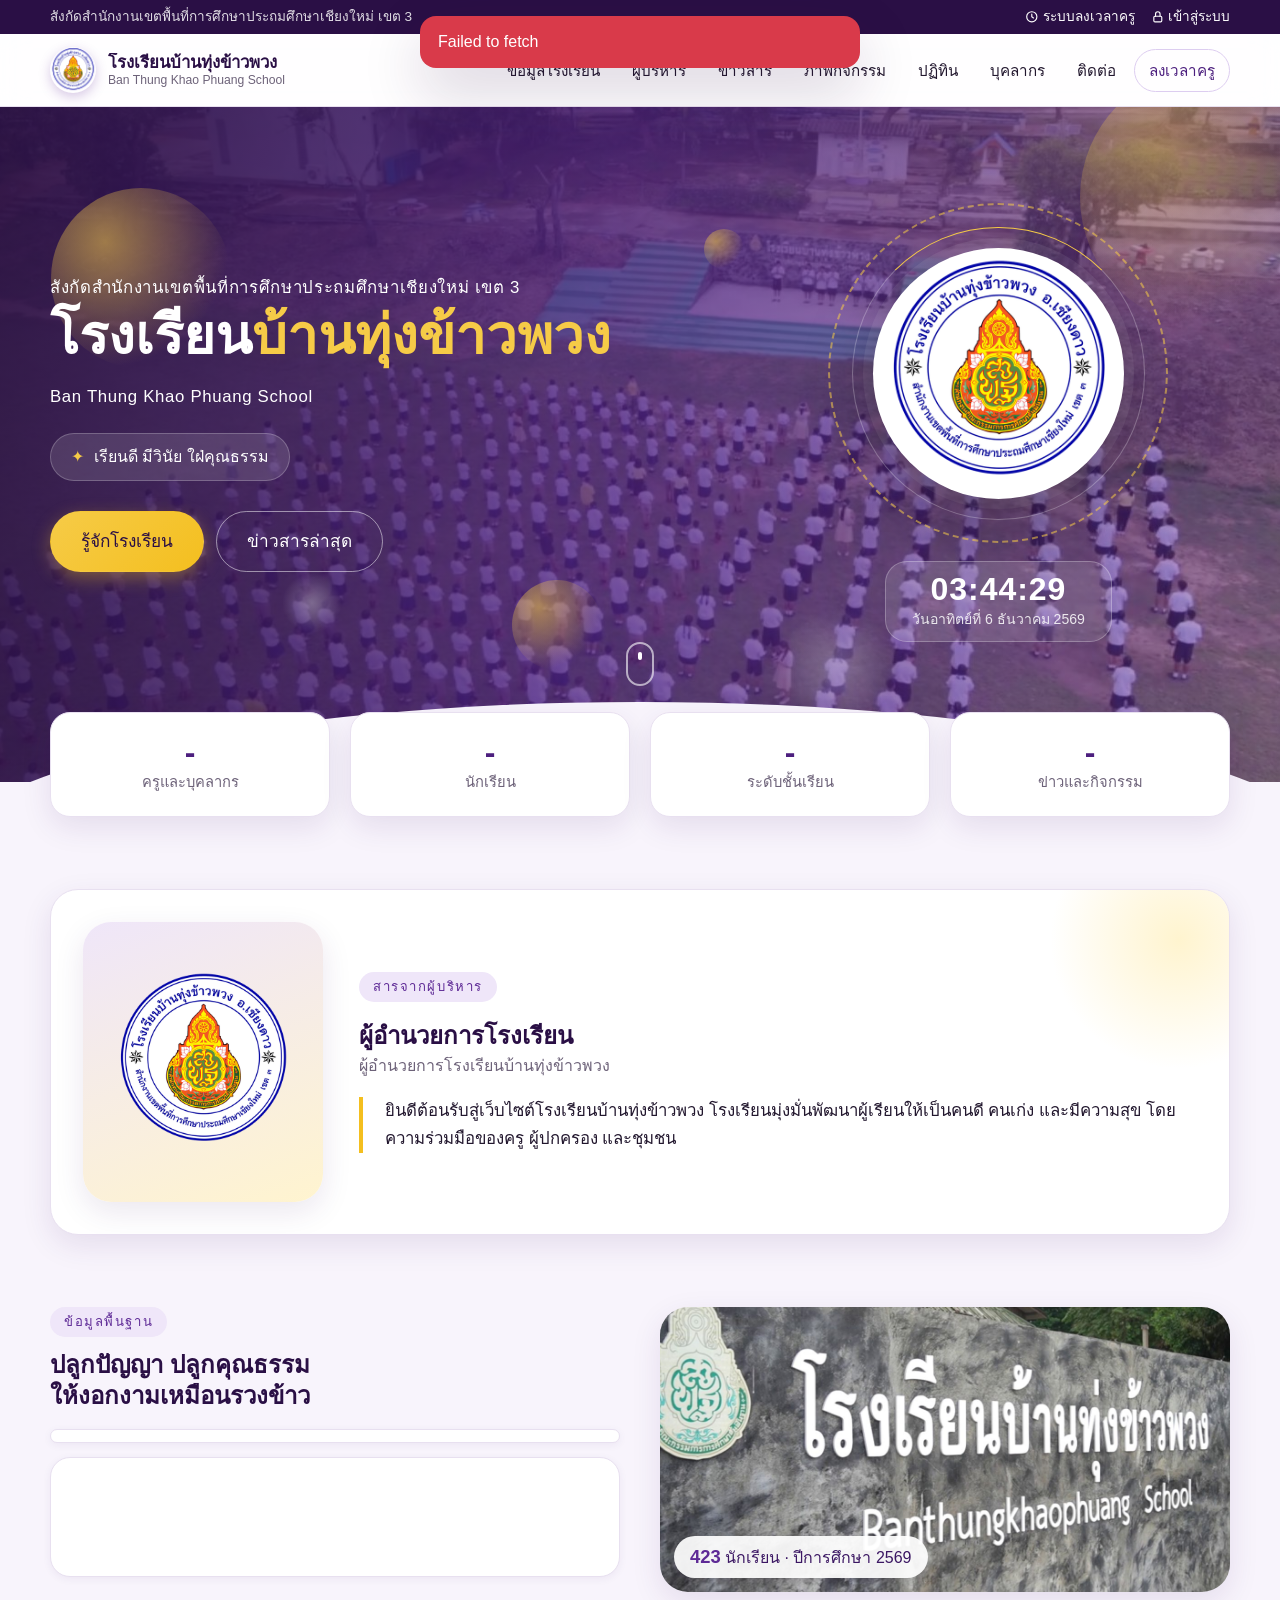
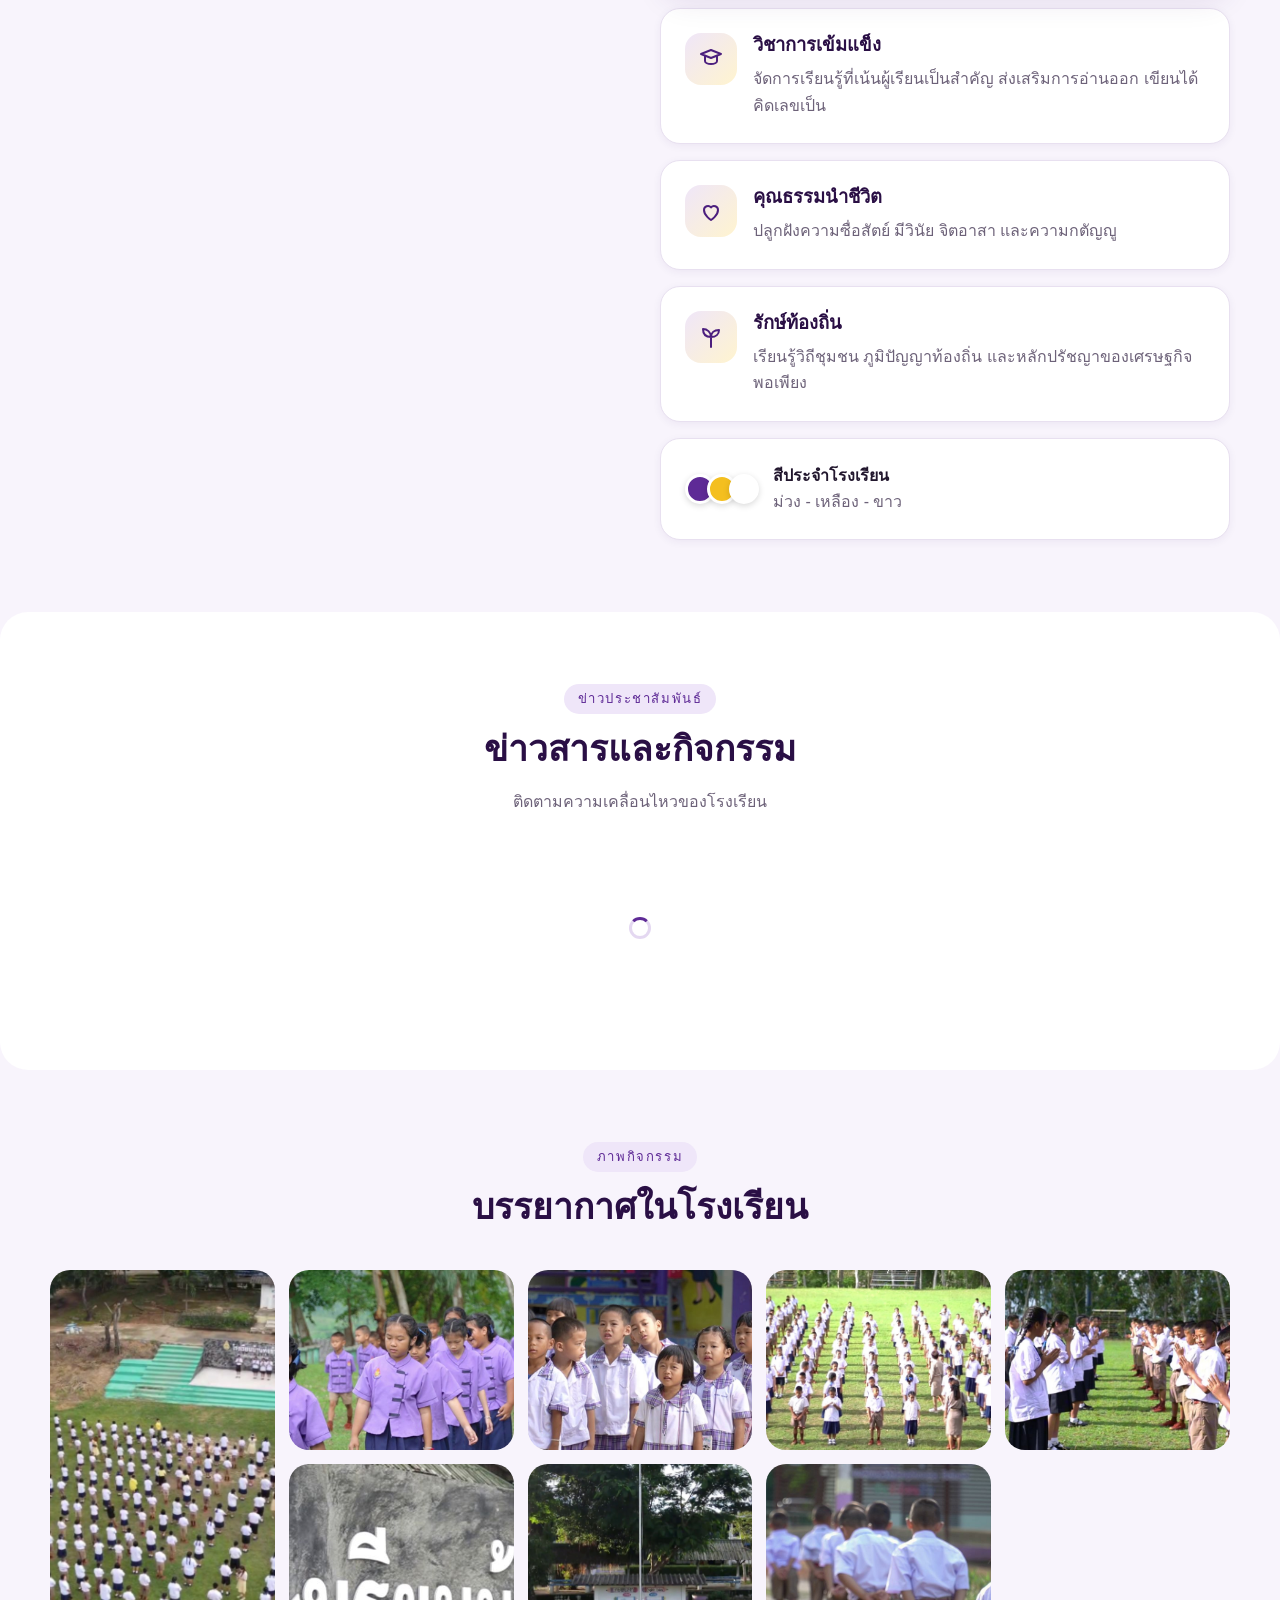
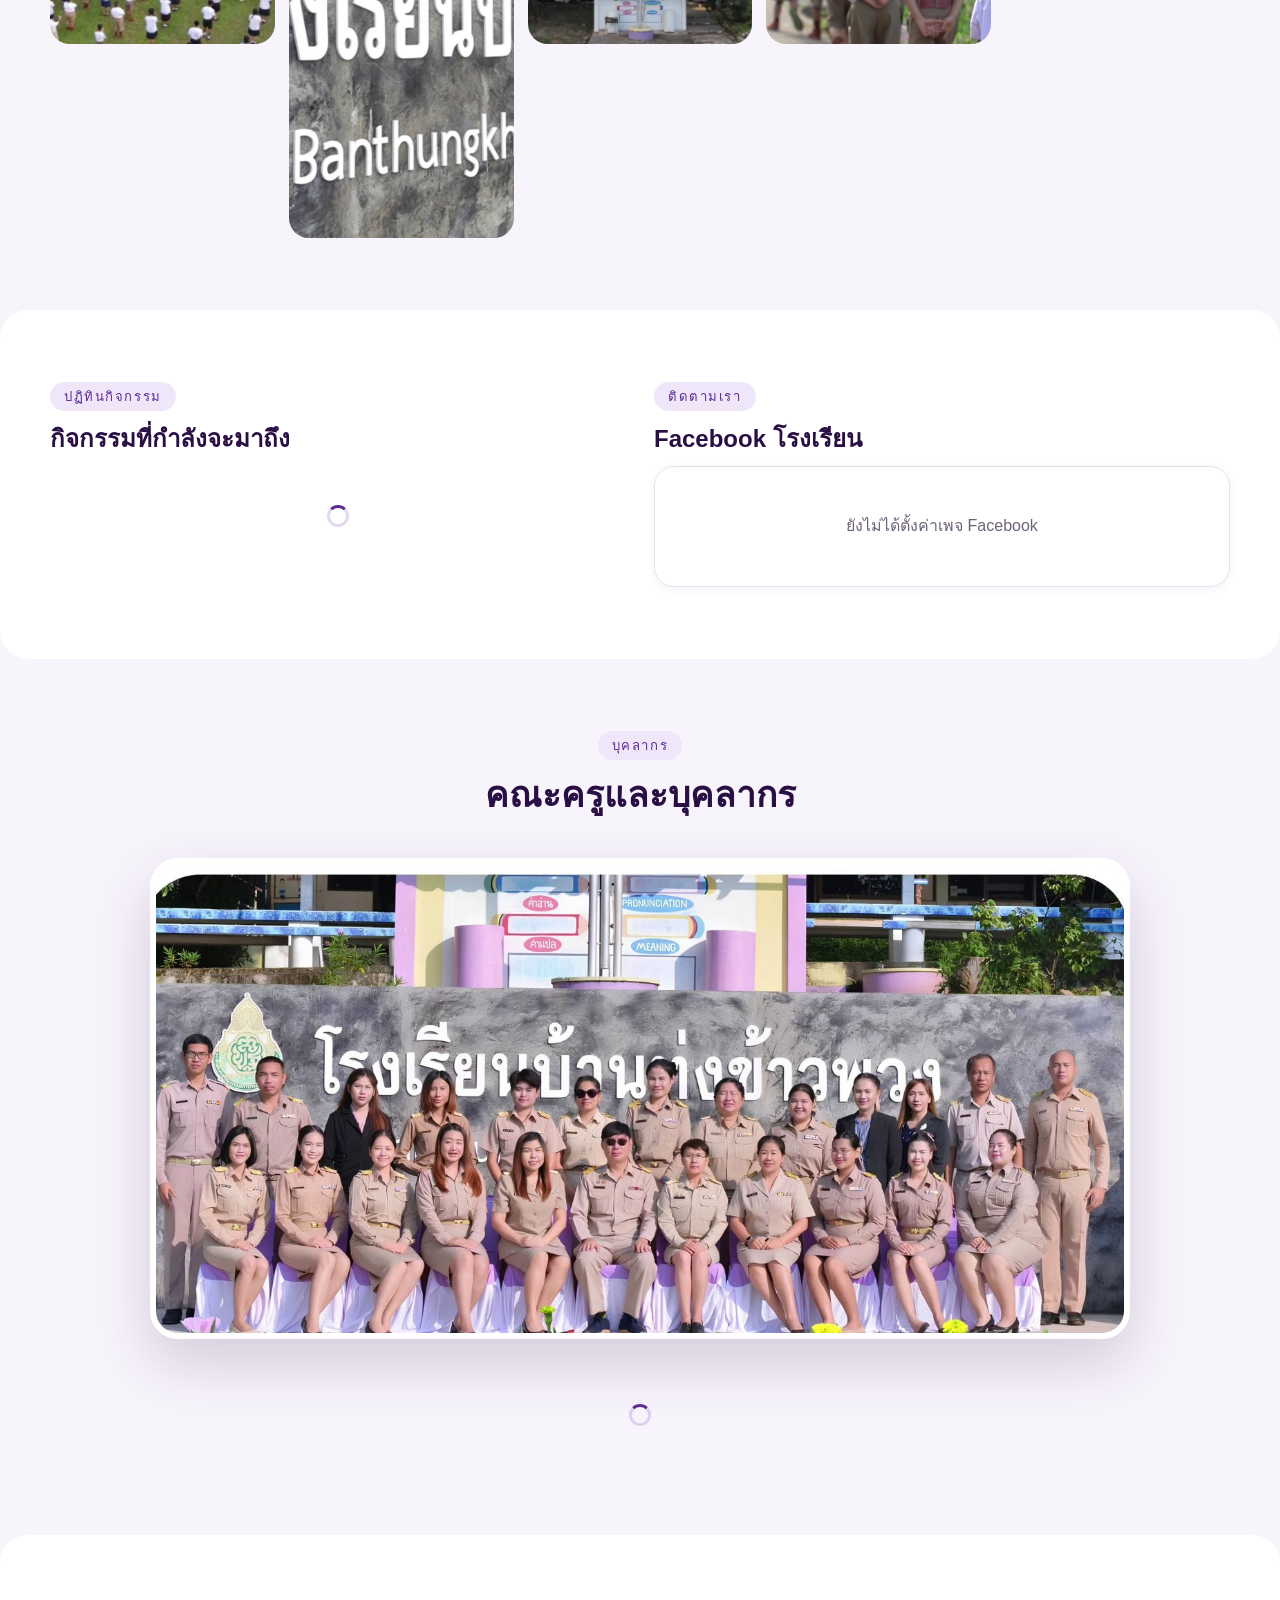
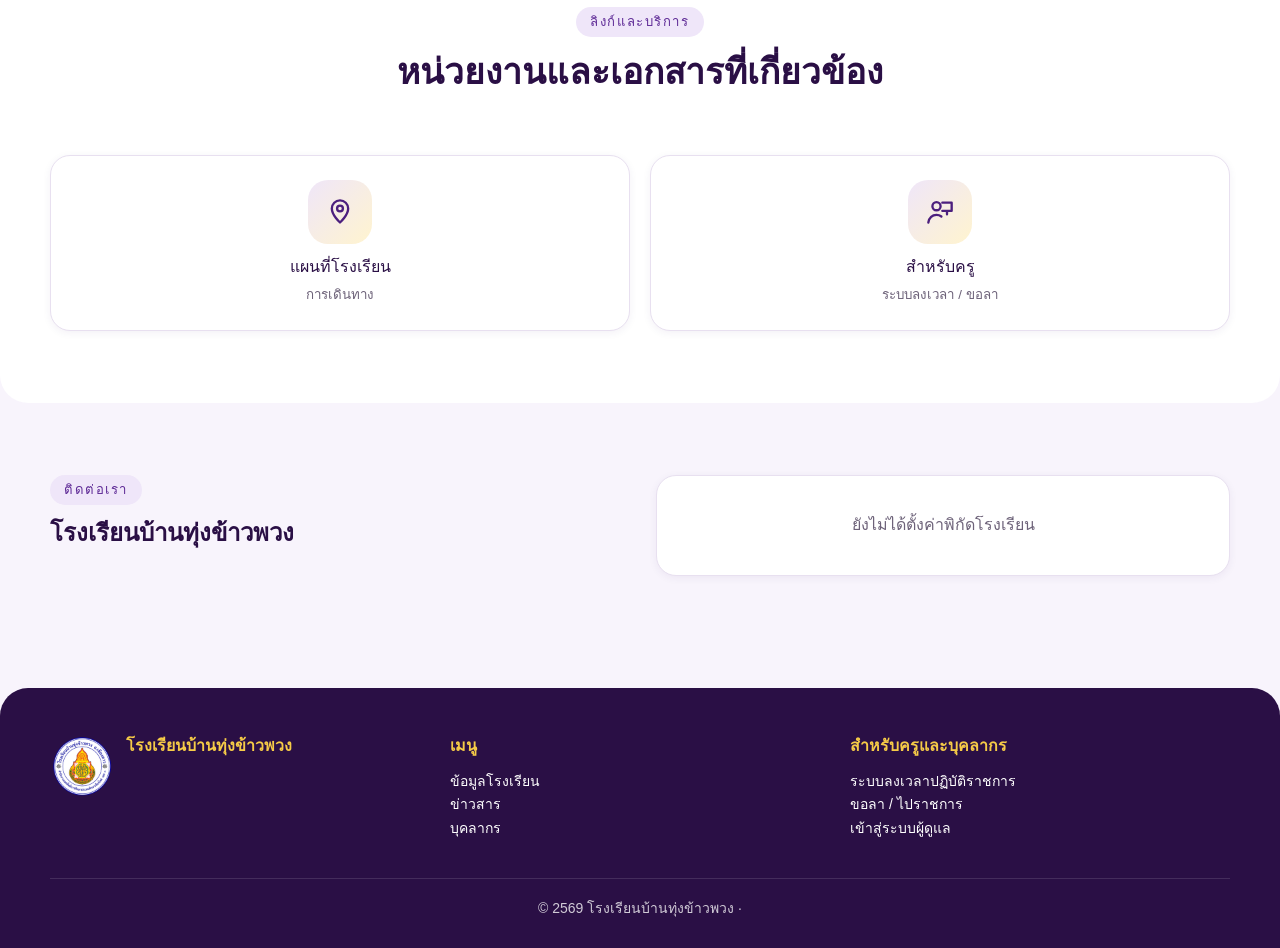
==== commit 81ce8735: "หน้าเว็บ: เปลี่ยนอิโมจิเป็นไอคอนเส้น" ====
--- a/index.html
+++ b/index.html
@@ -24,8 +24,8 @@
     <span class="spacer"></span>
     <span id="topPhone" class="hidden"></span>
     <a id="topFb" class="hidden" target="_blank" rel="noopener">Facebook</a>
-    <a href="checkin.html">🕘 ระบบลงเวลาครู</a>
-    <a href="admin.html">🔒 เข้าสู่ระบบ</a>
+    <a href="checkin.html"><span data-icon="clock"></span> ระบบลงเวลาครู</a>
+    <a href="admin.html"><span data-icon="lock"></span> เข้าสู่ระบบ</a>
   </div>
 </div>
 
@@ -49,7 +49,7 @@
   </div>
 </nav>
 
-<div class="ticker hidden" id="ticker"><div class="container row" style="flex-wrap:nowrap"><b>📢 ประกาศ</b><div class="ticker-track"><span id="tickerText"></span></div></div></div>
+<div class="ticker hidden" id="ticker"><div class="container row" style="flex-wrap:nowrap"><b><span data-icon="megaphone"></span> ประกาศ</b><div class="ticker-track"><span id="tickerText"></span></div></div></div>
 
 <header class="hero" id="top">
   <div class="hero-slides" id="heroSlides" aria-hidden="true">
@@ -175,10 +175,10 @@
     <div class="sec-head reveal"><span class="eyebrow">ลิงก์และบริการ</span><h2>หน่วยงานและเอกสารที่เกี่ยวข้อง</h2></div>
     <div class="grid g3" id="linkGroups"></div>
     <div class="grid g4" style="margin-top:20px">
-      <a class="card service reveal hidden" id="oitCard" target="_blank" rel="noopener"><span class="ic">📂</span><b>ITA / OIT</b><small class="muted">การเปิดเผยข้อมูลสาธารณะ</small></a>
-      <a class="card service reveal hidden" id="fbCard" target="_blank" rel="noopener" style="--d:.06s"><span class="ic">👍</span><b>Facebook</b><small class="muted">เพจโรงเรียน</small></a>
-      <a class="card service reveal" href="#contact" style="--d:.12s"><span class="ic">📍</span><b>แผนที่โรงเรียน</b><small class="muted">การเดินทาง</small></a>
-      <a class="card service reveal" href="checkin.html" style="--d:.18s"><span class="ic">🧑‍🏫</span><b>สำหรับครู</b><small class="muted">ระบบลงเวลา / ขอลา</small></a>
+      <a class="card service reveal hidden" id="oitCard" target="_blank" rel="noopener"><span class="ic" data-icon="folder"></span><b>ITA / OIT</b><small class="muted">การเปิดเผยข้อมูลสาธารณะ</small></a>
+      <a class="card service reveal hidden" id="fbCard" target="_blank" rel="noopener" style="--d:.06s"><span class="ic" data-icon="facebook"></span><b>Facebook</b><small class="muted">เพจโรงเรียน</small></a>
+      <a class="card service reveal" href="#contact" style="--d:.12s"><span class="ic" data-icon="pin"></span><b>แผนที่โรงเรียน</b><small class="muted">การเดินทาง</small></a>
+      <a class="card service reveal" href="checkin.html" style="--d:.18s"><span class="ic" data-icon="teacher"></span><b>สำหรับครู</b><small class="muted">ระบบลงเวลา / ขอลา</small></a>
     </div>
   </div>
 </section>
@@ -278,7 +278,7 @@
     $('newsList').innerHTML = shown.length ? shown.map(function (n, i) {
       return '<article class="card news-card reveal" style="--d:' + (i % 3) * .08 + 's" data-id="' + esc(n.id) + '"><div class="news-img">' +
         (n.image ? '<img loading="lazy" src="' + esc(n.image) + '" alt="">' : '<img src="assets/logo-192.png" alt="" class="news-ph">') +
-        '</div><div class="news-body"><div class="row" style="gap:6px"><span class="badge">' + esc(n.category || 'ข่าวประชาสัมพันธ์') + '</span><span class="small muted">' + (String(n.pinned) === 'true' ? '📌 ' : '') + U.thaiDate(n.date, true) + '</span></div><h3>' + esc(n.title) + '</h3><p>' + esc(n.body) + '</p><span class="more">อ่านต่อ →</span></div></article>';
+        '</div><div class="news-body"><div class="row" style="gap:6px"><span class="badge">' + esc(n.category || 'ข่าวประชาสัมพันธ์') + '</span><span class="small muted">' + (String(n.pinned) === 'true' ? 'ปักหมุด · ' : '') + U.thaiDate(n.date, true) + '</span></div><h3>' + esc(n.title) + '</h3><p>' + esc(n.body) + '</p><span class="more">อ่านต่อ →</span></div></article>';
     }).join('') : '<div class="empty card" style="grid-column:1/-1">ยังไม่มีข่าวในหมวดนี้</div>';
     reveal($('newsList'));
   }
@@ -319,7 +319,7 @@
     if (s.founded) { $('stNewsLabel').textContent = 'ปีที่ก่อตั้ง (พ.ศ.)'; $('stNews').textContent = s.founded; } else countUp($('stNews'), d.news.length);
 
     if (s.announcement) { $('tickerText').textContent = s.announcement; $('ticker').classList.remove('hidden'); }
-    if (s.phone) { $('topPhone').textContent = '☎ ' + s.phone; $('topPhone').classList.remove('hidden'); }
+    if (s.phone) { $('topPhone').textContent = 'โทร ' + s.phone; $('topPhone').classList.remove('hidden'); }
     if (s.facebook) ['topFb', 'fbCard'].forEach(function (id) { $(id).href = s.facebook; $(id).classList.remove('hidden'); });
     if (s.oitUrl) ['navOit', 'oitCard', 'footOit'].forEach(function (id) { $(id).href = s.oitUrl; $(id).classList.remove('hidden'); });
 
@@ -366,11 +366,11 @@
     }).join('');
 
     var contacts = [];
-    if (s.phone) contacts.push(['☎️', 'โทรศัพท์', '<a href="tel:' + esc(s.phone) + '">' + esc(s.phone) + '</a>']);
-    if (s.email) contacts.push(['✉️', 'อีเมล', '<a href="mailto:' + esc(s.email) + '">' + esc(s.email) + '</a>']);
-    if (s.facebook) contacts.push(['👍', 'Facebook', '<a target="_blank" rel="noopener" href="' + esc(s.facebook) + '">เพจโรงเรียนบ้านทุ่งข้าวพวง</a>']);
-    if (s.mapUrl) contacts.push(['📍', 'แผนที่', '<a target="_blank" rel="noopener" href="' + esc(s.mapUrl) + '">เปิดใน Google Maps</a>']);
-    $('contactList').innerHTML = contacts.map(function (c) { return '<div class="card row contact-item" style="padding:14px 18px;flex-wrap:nowrap"><span style="font-size:1.4rem">' + c[0] + '</span><div><span class="muted small">' + c[1] + '</span><br>' + c[2] + '</div></div>'; }).join('');
+    if (s.phone) contacts.push([U.icon('phone'), 'โทรศัพท์', '<a href="tel:' + esc(s.phone) + '">' + esc(s.phone) + '</a>']);
+    if (s.email) contacts.push([U.icon('mail'), 'อีเมล', '<a href="mailto:' + esc(s.email) + '">' + esc(s.email) + '</a>']);
+    if (s.facebook) contacts.push([U.icon('facebook'), 'Facebook', '<a target="_blank" rel="noopener" href="' + esc(s.facebook) + '">เพจโรงเรียนบ้านทุ่งข้าวพวง</a>']);
+    if (s.mapUrl) contacts.push([U.icon('pin'), 'แผนที่', '<a target="_blank" rel="noopener" href="' + esc(s.mapUrl) + '">เปิดใน Google Maps</a>']);
+    $('contactList').innerHTML = contacts.map(function (c) { return '<div class="card row contact-item" style="padding:14px 18px;flex-wrap:nowrap"><span class="contact-ic">' + c[0] + '</span><div><span class="muted small">' + c[1] + '</span><br>' + c[2] + '</div></div>'; }).join('');
     if (s.lat && s.lng) $('mapBox').innerHTML = '<iframe class="map" style="height:380px" loading="lazy" title="แผนที่โรงเรียน" src="https://maps.google.com/maps?q=' + encodeURIComponent(s.lat + ',' + s.lng) + '&z=15&output=embed"></iframe>';
     reveal();
   }).catch(function (e) { U.toast(e.message, 'bad'); });
--- a/assets/style.css
+++ b/assets/style.css
@@ -401,3 +401,16 @@
   .site .nav-links.open { display: flex; animation: rise .25s ease; }
   .site .nav-links a { padding: 12px 16px; }
 }
+
+/* ---------- ไอคอนเส้น (แทนอิโมจิ) ---------- */
+[data-icon] { display: inline-flex; vertical-align: -0.18em; }
+.topbar .icon, .ticker b .icon { width: 1em; height: 1em; }
+.side button .icon { width: 1.15em; height: 1.15em; color: var(--purple-500); }
+.side button.active .icon { color: var(--purple-700); }
+.card h3 .icon { color: var(--purple-500); vertical-align: -0.15em; margin-right: 2px; }
+.service .ic { color: var(--purple-700); }
+.service .ic .icon { width: 28px; height: 28px; }
+.contact-ic { width: 44px; height: 44px; flex: none; border-radius: 14px; display: grid; place-items: center; background: linear-gradient(135deg, var(--purple-100), var(--gold-100)); color: var(--purple-700); }
+.kpi .ic .icon, .feature .ic .icon { width: 24px; height: 24px; }
+.result .big .icon { width: 44px; height: 44px; stroke-width: 2.5; }
+.news-img > .icon { width: 56px; height: 56px; color: var(--gold-400); }
